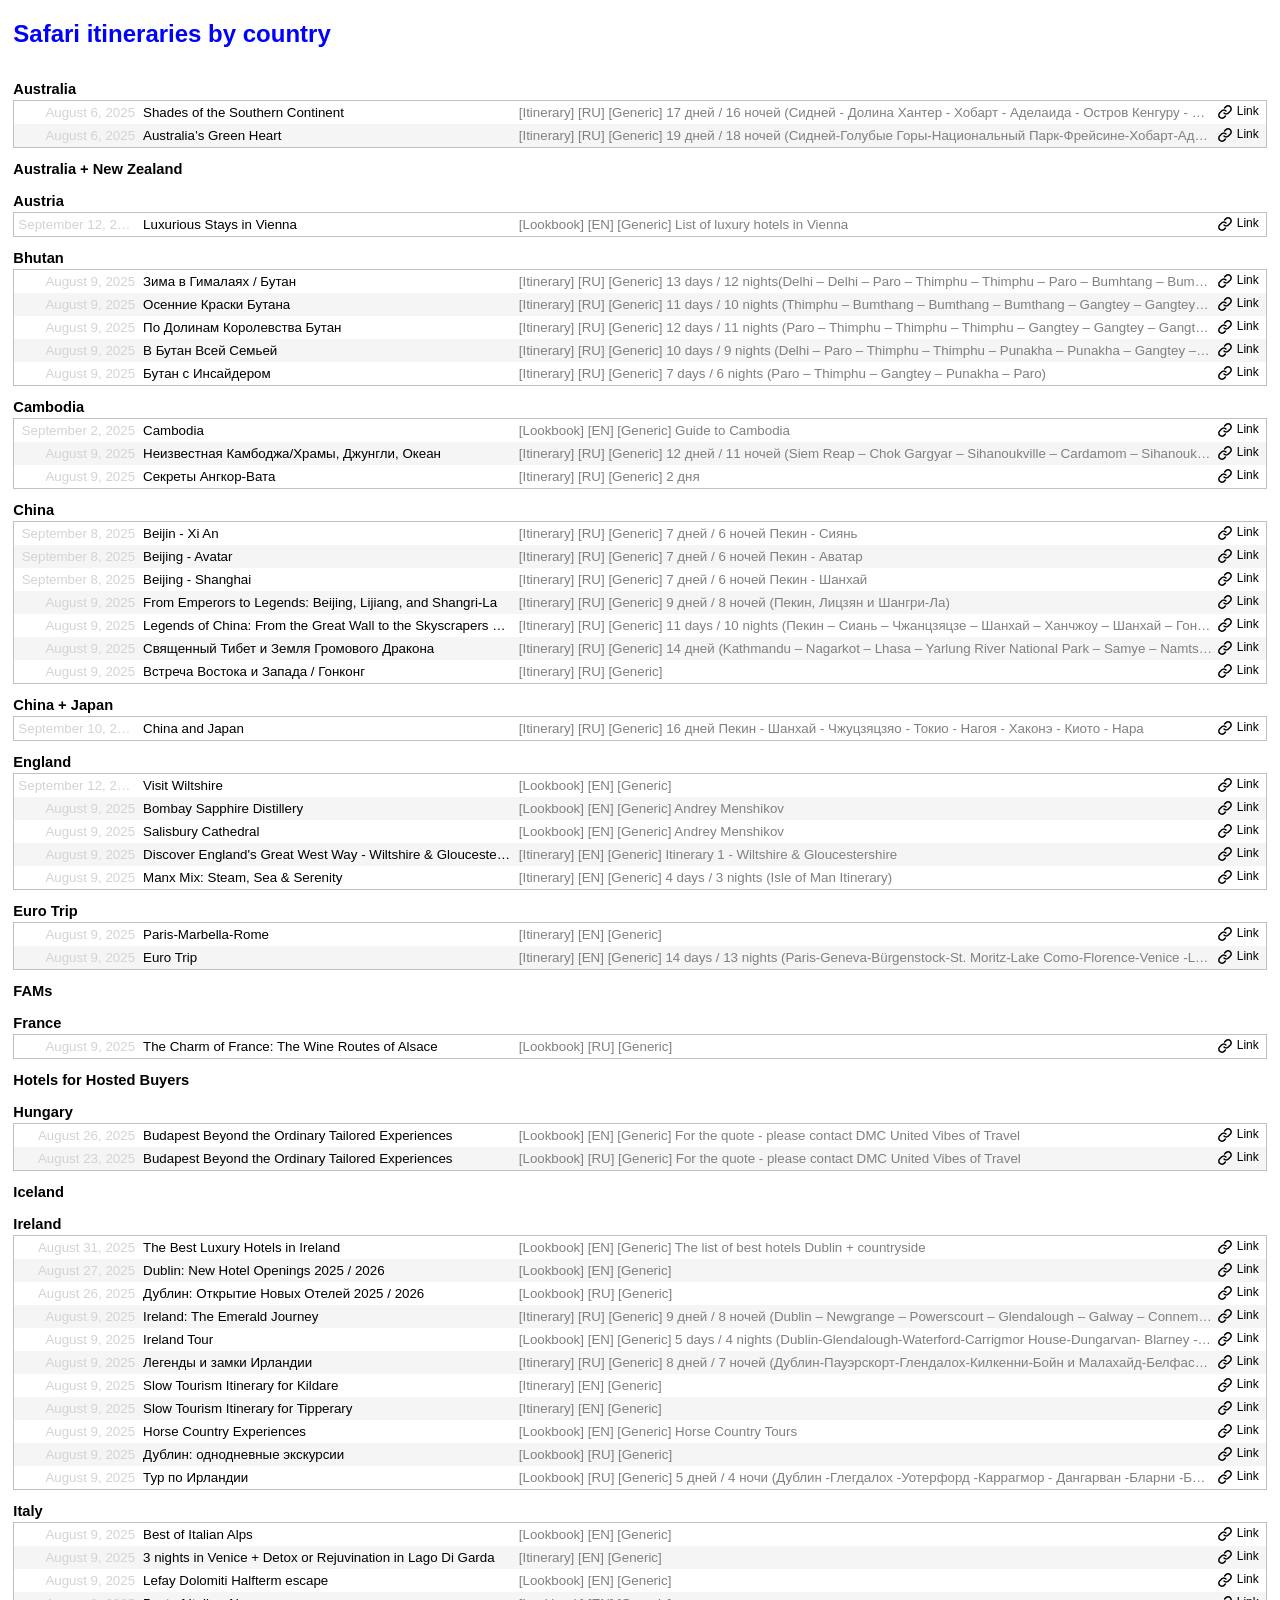
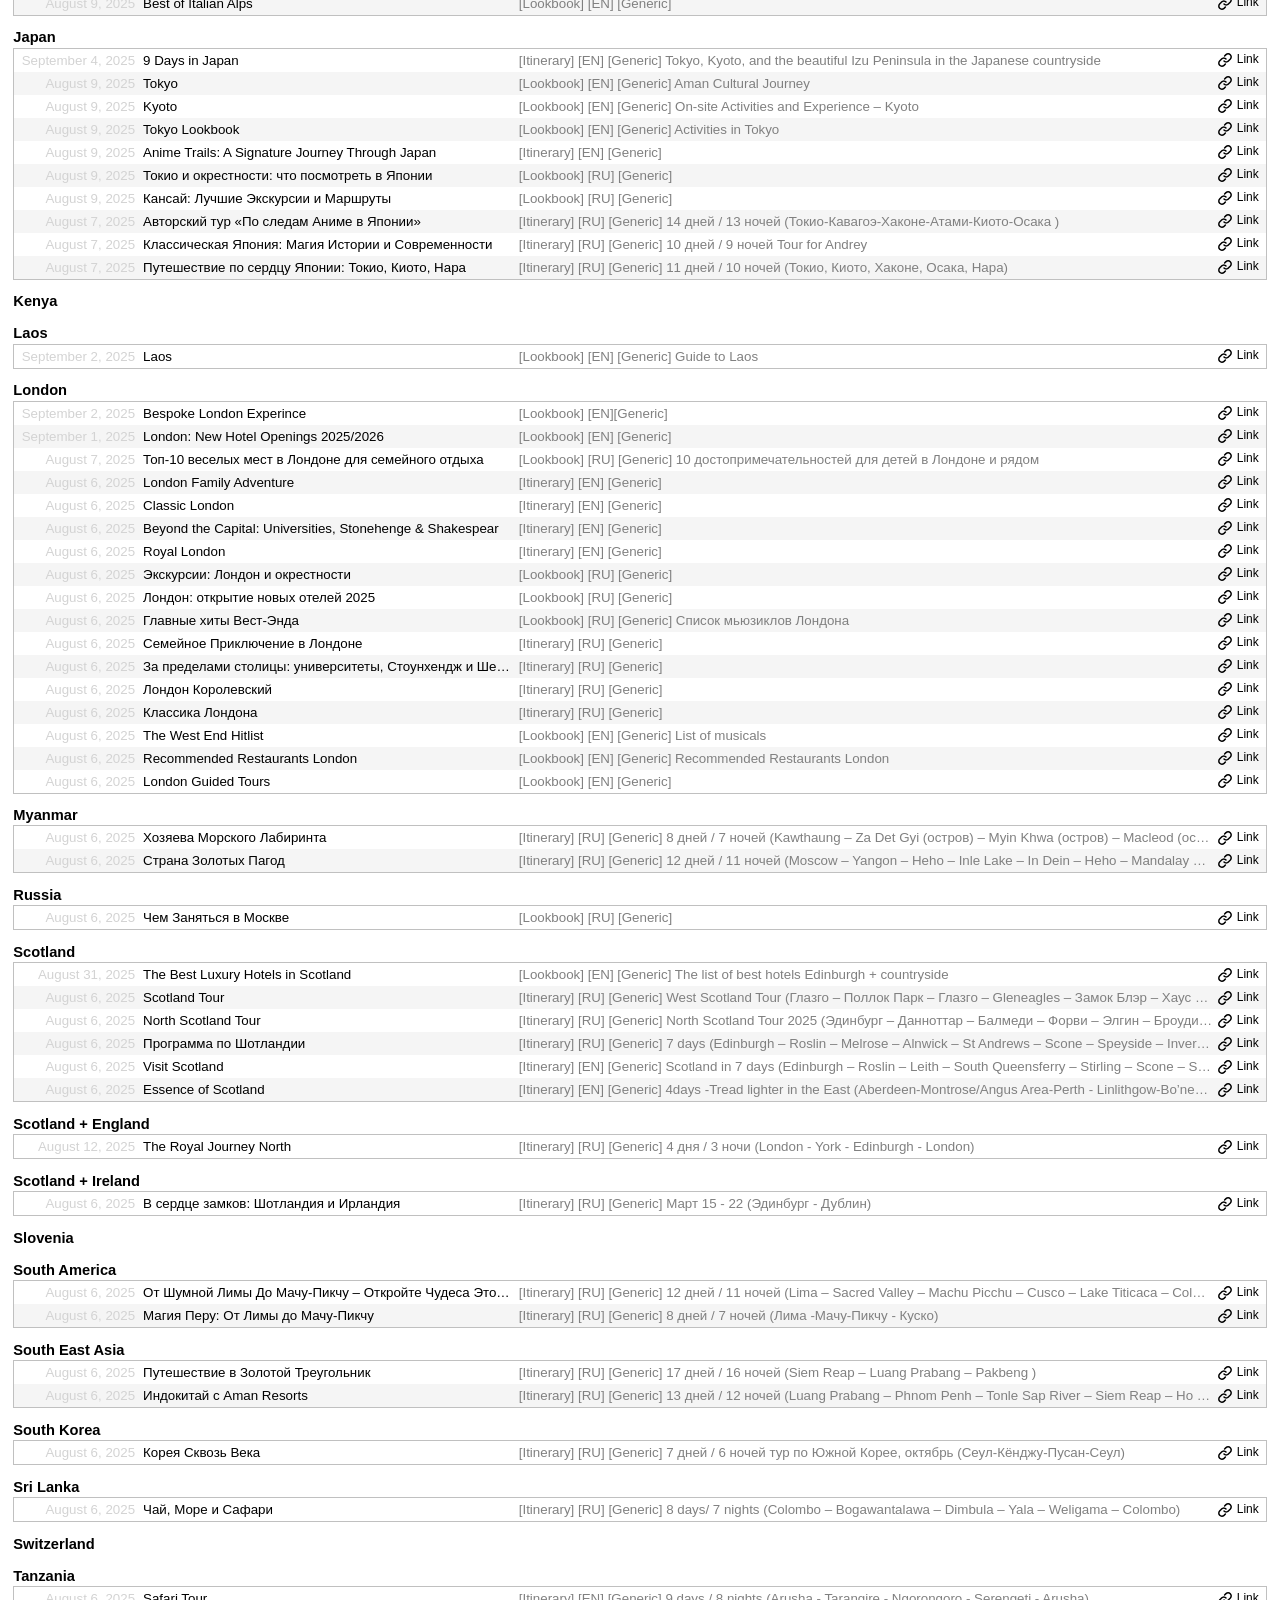
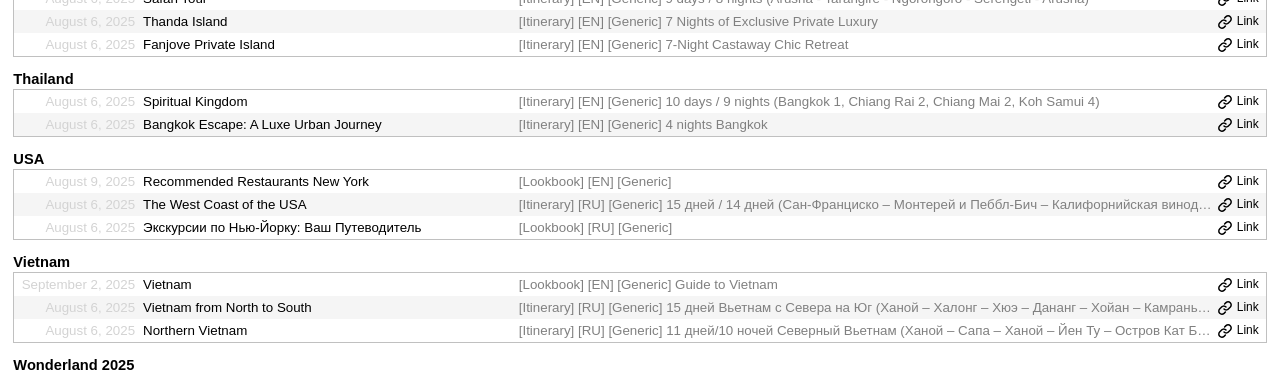
==== docs/index.html @ e6c5c699 "Update page" ====
<!DOCTYPE html>
<html>
<head>
<meta http-equiv="Content-Type" content="text/html; charset=utf-8">
<link rel="stylesheet" href="./styles.css">
<title>Safari Itineraries by Country</title>
</head>
<body>
<h2>Safari itineraries by country</h2>
<table class="itineraries">
<caption>Australia</caption>
<tbody>
<tr>
<td class="modify-date"><span title="August 6, 2025">August 6, 2025</span></td>
<td class="name"><span title="Shades of the Southern Continent">Shades of the Southern Continent</span></td>
<td class="notes"><span title="[Itinerary] [RU] [Generic] 17 дней / 16 ночей (Сидней - Долина Хантер - Хобарт - Аделаида - Остров Кенгуру - Порт-Кемпбелл - Мельбурн)">[Itinerary] [RU] [Generic] 17 дней / 16 ночей (Сидней - Долина Хантер - Хобарт - Аделаида - Остров Кенгуру - Порт-Кемпбелл - Мельбурн)</span></td>
<td class="link"><a alt="Link icon" href="https://itineraries.htconcierge.co.uk/Shades-of-the-Southern-Continent/1473059652412376324" target="_blank"><img src="./images/icon-link.svg"><span>Link</span></a></td>
</tr>
<tr>
<td class="modify-date"><span title="August 6, 2025">August 6, 2025</span></td>
<td class="name"><span title="Australia’s Green Heart">Australia’s Green Heart</span></td>
<td class="notes"><span title="[Itinerary] [RU] [Generic] 19 дней / 18 ночей (Сидней-Голубые Горы-Национальный Парк-Фрейсине-Хобарт-Аделаида-Баросса Вали-Мельбурн)">[Itinerary] [RU] [Generic] 19 дней / 18 ночей (Сидней-Голубые Горы-Национальный Парк-Фрейсине-Хобарт-Аделаида-Баросса Вали-Мельбурн)</span></td>
<td class="link"><a alt="Link icon" href="https://itineraries.htconcierge.co.uk/Australia-s-Green-Heart/1473067564891374875" target="_blank"><img src="./images/icon-link.svg"><span>Link</span></a></td>
</tr>
</tbody>
</table>
<table class="itineraries">
<caption>Australia + New Zealand</caption>
<tbody></tbody>
</table>
<table class="itineraries">
<caption>Austria</caption>
<tbody><tr>
<td class="modify-date"><span title="September 12, 2025">September 12, 2025</span></td>
<td class="name"><span title="Luxurious Stays in Vienna">Luxurious Stays in Vienna</span></td>
<td class="notes"><span title="[Lookbook] [EN] [Generic] List of luxury hotels in Vienna">[Lookbook] [EN] [Generic] List of luxury hotels in Vienna</span></td>
<td class="link"><a alt="Link icon" href="https://itineraries.htconcierge.co.uk/Luxurious-Stays-in-Vienna/1507929643934549936" target="_blank"><img src="./images/icon-link.svg"><span>Link</span></a></td>
</tr></tbody>
</table>
<table class="itineraries">
<caption>Bhutan</caption>
<tbody>
<tr>
<td class="modify-date"><span title="August 9, 2025">August 9, 2025</span></td>
<td class="name"><span title="Зима в Гималаях / Бутан">Зима в Гималаях / Бутан</span></td>
<td class="notes"><span title="[Itinerary] [RU] [Generic] 13 days / 12 nights(Delhi – Delhi – Paro – Thimphu – Thimphu – Paro – Bumhtang – Bumhtang – Tang Valley – Bumhtang – Phobjikha – Phobjikha – Punakha – Punakha – Paro – Paro – Delhi – Delhi )">[Itinerary] [RU] [Generic] 13 days / 12 nights(Delhi – Delhi – Paro – Thimphu – Thimphu – Paro – Bumhtang – Bumhtang – Tang Valley – Bumhtang – Phobjikha – Phobjikha – Punakha – Punakha – Paro – Paro – Delhi – Delhi )</span></td>
<td class="link"><a alt="Link icon" href="https://itineraries.htconcierge.co.uk/%D0%97%D0%B8%D0%BC%D0%B0-%D0%B2-%D0%93%D0%B8%D0%BC%D0%B0%D0%BB%D0%B0%D1%8F%D1%85-%D0%91%D1%83%D1%82%D0%B0%D0%BD/1437523179684759389" target="_blank"><img src="./images/icon-link.svg"><span>Link</span></a></td>
</tr>
<tr>
<td class="modify-date"><span title="August 9, 2025">August 9, 2025</span></td>
<td class="name"><span title="Осенние Краски Бутана">Осенние Краски Бутана</span></td>
<td class="notes"><span title="[Itinerary] [RU] [Generic] 11 days / 10 nights (Thimphu – Bumthang – Bumthang – Bumthang – Gangtey – Gangtey – Punakha – Punakha – Paro – Paro)">[Itinerary] [RU] [Generic] 11 days / 10 nights (Thimphu – Bumthang – Bumthang – Bumthang – Gangtey – Gangtey – Punakha – Punakha – Paro – Paro)</span></td>
<td class="link"><a alt="Link icon" href="https://itineraries.htconcierge.co.uk/%D0%9E%D1%81%D0%B5%D0%BD%D0%BD%D0%B8%D0%B5-%D0%9A%D1%80%D0%B0%D1%81%D0%BA%D0%B8-%D0%91%D1%83%D1%82%D0%B0%D0%BD%D0%B0/1437485438464952037" target="_blank"><img src="./images/icon-link.svg"><span>Link</span></a></td>
</tr>
<tr>
<td class="modify-date"><span title="August 9, 2025">August 9, 2025</span></td>
<td class="name"><span title="По Долинам Королевства Бутан">По Долинам Королевства Бутан</span></td>
<td class="notes"><span title="[Itinerary] [RU] [Generic] 12 days / 11 nights (Paro – Thimphu – Thimphu – Thimphu – Gangtey – Gangtey – Gangtey – Bumthang – Bumthang – Bumthang – Bumthang – Punakha – Punakha – Paro)">[Itinerary] [RU] [Generic] 12 days / 11 nights (Paro – Thimphu – Thimphu – Thimphu – Gangtey – Gangtey – Gangtey – Bumthang – Bumthang – Bumthang – Bumthang – Punakha – Punakha – Paro)</span></td>
<td class="link"><a alt="Link icon" href="https://itineraries.htconcierge.co.uk/%D0%9F%D0%BE-%D0%94%D0%BE%D0%BB%D0%B8%D0%BD%D0%B0%D0%BC-%D0%9A%D0%BE%D1%80%D0%BE%D0%BB%D0%B5%D0%B2%D1%81%D1%82%D0%B2%D0%B0-%D0%91%D1%83%D1%82%D0%B0%D0%BD/1436657911597106236" target="_blank"><img src="./images/icon-link.svg"><span>Link</span></a></td>
</tr>
<tr>
<td class="modify-date"><span title="August 9, 2025">August 9, 2025</span></td>
<td class="name"><span title="В Бутан Всей Семьей">В Бутан Всей Семьей</span></td>
<td class="notes"><span title="[Itinerary] [RU] [Generic] 10 days / 9 nights (Delhi – Paro – Thimphu – Thimphu – Punakha – Punakha – Gangtey – Gangtey – Gangtey – Bumthang – Bumthang – Bumthang – Bumthang – Paro – Paro – Paro – Delhi)">[Itinerary] [RU] [Generic] 10 days / 9 nights (Delhi – Paro – Thimphu – Thimphu – Punakha – Punakha – Gangtey – Gangtey – Gangtey – Bumthang – Bumthang – Bumthang – Bumthang – Paro – Paro – Paro – Delhi)</span></td>
<td class="link"><a alt="Link icon" href="https://itineraries.htconcierge.co.uk/%D0%92-%D0%91%D1%83%D1%82%D0%B0%D0%BD-%D0%92%D1%81%D0%B5%D0%B9-%D0%A1%D0%B5%D0%BC%D1%8C%D0%B5%D0%B9/1436649747770246199" target="_blank"><img src="./images/icon-link.svg"><span>Link</span></a></td>
</tr>
<tr>
<td class="modify-date"><span title="August 9, 2025">August 9, 2025</span></td>
<td class="name"><span title="Бутан с Инсайдером">Бутан с Инсайдером</span></td>
<td class="notes"><span title="[Itinerary] [RU] [Generic] 7 days / 6 nights (Paro – Thimphu – Gangtey – Punakha – Paro)">[Itinerary] [RU] [Generic] 7 days / 6 nights (Paro – Thimphu – Gangtey – Punakha – Paro)</span></td>
<td class="link"><a alt="Link icon" href="https://itineraries.htconcierge.co.uk/%D0%91%D1%83%D1%82%D0%B0%D0%BD-%D1%81-%D0%98%D0%BD%D1%81%D0%B0%D0%B9%D0%B4%D0%B5%D1%80%D0%BE%D0%BC/1436178861992707219" target="_blank"><img src="./images/icon-link.svg"><span>Link</span></a></td>
</tr>
</tbody>
</table>
<table class="itineraries">
<caption>Cambodia</caption>
<tbody>
<tr>
<td class="modify-date"><span title="September 2, 2025">September 2, 2025</span></td>
<td class="name"><span title="Cambodia">Cambodia</span></td>
<td class="notes"><span title="[Lookbook] [EN] [Generic] Guide to Cambodia">[Lookbook] [EN] [Generic] Guide to Cambodia</span></td>
<td class="link"><a alt="Link icon" href="https://itineraries.htconcierge.co.uk/Cambodia/1501616234033054901" target="_blank"><img src="./images/icon-link.svg"><span>Link</span></a></td>
</tr>
<tr>
<td class="modify-date"><span title="August 9, 2025">August 9, 2025</span></td>
<td class="name"><span title="Неизвестная Камбоджа/Храмы, Джунгли, Океан">Неизвестная Камбоджа/Храмы, Джунгли, Океан</span></td>
<td class="notes"><span title="[Itinerary] [RU] [Generic] 12 дней / 11 ночей (Siem Reap – Chok Gargyar – Sihanoukville – Cardamom – Sihanoukville – Koh Krabey – Sihanoukville)">[Itinerary] [RU] [Generic] 12 дней / 11 ночей (Siem Reap – Chok Gargyar – Sihanoukville – Cardamom – Sihanoukville – Koh Krabey – Sihanoukville)</span></td>
<td class="link"><a alt="Link icon" href="https://itineraries.htconcierge.co.uk/%D0%9D%D0%B5%D0%B8%D0%B7%D0%B2%D0%B5%D1%81%D1%82%D0%BD%D0%B0%D1%8F-%D0%9A%D0%B0%D0%BC%D0%B1%D0%BE%D0%B4%D0%B6%D0%B0-%D0%A5%D1%80%D0%B0%D0%BC%D1%8B-%D0%94%D0%B6%D1%83%D0%BD%D0%B3%D0%BB%D0%B8-%D0%9E%D0%BA%D0%B5%D0%B0%D0%BD/1432480563985385041" target="_blank"><img src="./images/icon-link.svg"><span>Link</span></a></td>
</tr>
<tr>
<td class="modify-date"><span title="August 9, 2025">August 9, 2025</span></td>
<td class="name"><span title="Секреты Ангкор-Вата">Секреты Ангкор-Вата</span></td>
<td class="notes"><span title="[Itinerary] [RU] [Generic] 2 дня">[Itinerary] [RU] [Generic] 2 дня</span></td>
<td class="link"><a alt="Link icon" href="https://itineraries.htconcierge.co.uk/%D0%A1%D0%B5%D0%BA%D1%80%D0%B5%D1%82%D1%8B-%D0%90%D0%BD%D0%B3%D0%BA%D0%BE%D1%80-%D0%92%D0%B0%D1%82%D0%B0/1434801010127144512" target="_blank"><img src="./images/icon-link.svg"><span>Link</span></a></td>
</tr>
</tbody>
</table>
<table class="itineraries">
<caption>China</caption>
<tbody>
<tr>
<td class="modify-date"><span title="September 8, 2025">September 8, 2025</span></td>
<td class="name"><span title="Beijin - Xi An">Beijin - Xi An</span></td>
<td class="notes"><span title="[Itinerary] [RU] [Generic] 7 дней / 6 ночей Пекин - Сиянь">[Itinerary] [RU] [Generic] 7 дней / 6 ночей Пекин - Сиянь</span></td>
<td class="link"><a alt="Link icon" href="https://itineraries.htconcierge.co.uk/Beijin-Xi-An/1505784119160735067" target="_blank"><img src="./images/icon-link.svg"><span>Link</span></a></td>
</tr>
<tr>
<td class="modify-date"><span title="September 8, 2025">September 8, 2025</span></td>
<td class="name"><span title="Beijing - Avatar">Beijing - Avatar</span></td>
<td class="notes"><span title="[Itinerary] [RU] [Generic] 7 дней / 6 ночей Пекин - Аватар">[Itinerary] [RU] [Generic] 7 дней / 6 ночей Пекин - Аватар</span></td>
<td class="link"><a alt="Link icon" href="https://itineraries.htconcierge.co.uk/Beijing-Avatar/1505795621771019660" target="_blank"><img src="./images/icon-link.svg"><span>Link</span></a></td>
</tr>
<tr>
<td class="modify-date"><span title="September 8, 2025">September 8, 2025</span></td>
<td class="name"><span title="Beijing - Shanghai">Beijing - Shanghai</span></td>
<td class="notes"><span title="[Itinerary] [RU] [Generic] 7 дней / 6 ночей Пекин - Шанхай">[Itinerary] [RU] [Generic] 7 дней / 6 ночей Пекин - Шанхай</span></td>
<td class="link"><a alt="Link icon" href="https://itineraries.htconcierge.co.uk/Beijing-Shanghai/1505593962360997577" target="_blank"><img src="./images/icon-link.svg"><span>Link</span></a></td>
</tr>
<tr>
<td class="modify-date"><span title="August 9, 2025">August 9, 2025</span></td>
<td class="name"><span title="From Emperors to Legends: Beijing, Lijiang, and Shangri-La">From Emperors to Legends: Beijing, Lijiang, and Shangri-La</span></td>
<td class="notes"><span title="[Itinerary] [RU] [Generic] 9 дней / 8 ночей (Пекин, Лицзян и Шангри-Ла)">[Itinerary] [RU] [Generic] 9 дней / 8 ночей (Пекин, Лицзян и Шангри-Ла)</span></td>
<td class="link"><a alt="Link icon" href="https://itineraries.htconcierge.co.uk/From-Emperors-to-Legends-Beijing-Lijiang-and-Shangri-La/1343610733396493656" target="_blank"><img src="./images/icon-link.svg"><span>Link</span></a></td>
</tr>
<tr>
<td class="modify-date"><span title="August 9, 2025">August 9, 2025</span></td>
<td class="name"><span title="Legends of China: From the Great Wall to the Skyscrapers of Hong Kong">Legends of China: From the Great Wall to the Skyscrapers of Hong Kong</span></td>
<td class="notes"><span title="[Itinerary] [RU] [Generic] 11 days / 10 nights (Пекин – Сиань – Чжанцзяцзе – Шанхай – Ханчжоу – Шанхай – Гонконг)">[Itinerary] [RU] [Generic] 11 days / 10 nights (Пекин – Сиань – Чжанцзяцзе – Шанхай – Ханчжоу – Шанхай – Гонконг)</span></td>
<td class="link"><a alt="Link icon" href="https://itineraries.htconcierge.co.uk/Legends-of-China-From-the-Great-Wall-to-the-Skyscrapers-of-Hong-Kong/1474438794680730996" target="_blank"><img src="./images/icon-link.svg"><span>Link</span></a></td>
</tr>
<tr>
<td class="modify-date"><span title="August 9, 2025">August 9, 2025</span></td>
<td class="name"><span title="Священный Тибет и Земля Громового Дракона">Священный Тибет и Земля Громового Дракона</span></td>
<td class="notes"><span title="[Itinerary] [RU] [Generic] 14 дней (Kathmandu – Nagarkot – Lhasa – Yarlung River National Park – Samye – Namtso Lake – Paro – Thimphu – Punakha)">[Itinerary] [RU] [Generic] 14 дней (Kathmandu – Nagarkot – Lhasa – Yarlung River National Park – Samye – Namtso Lake – Paro – Thimphu – Punakha)</span></td>
<td class="link"><a alt="Link icon" href="https://itineraries.htconcierge.co.uk/%D0%A1%D0%B2%D1%8F%D1%89%D0%B5%D0%BD%D0%BD%D1%8B%D0%B9-%D0%A2%D0%B8%D0%B1%D0%B5%D1%82-%D0%B8-%D0%97%D0%B5%D0%BC%D0%BB%D1%8F-%D0%93%D1%80%D0%BE%D0%BC%D0%BE%D0%B2%D0%BE%D0%B3%D0%BE-%D0%94%D1%80%D0%B0%D0%BA%D0%BE%D0%BD%D0%B0/1442584333134071035" target="_blank"><img src="./images/icon-link.svg"><span>Link</span></a></td>
</tr>
<tr>
<td class="modify-date"><span title="August 9, 2025">August 9, 2025</span></td>
<td class="name"><span title="Встреча Востока и Запада / Гонконг">Встреча Востока и Запада / Гонконг</span></td>
<td class="notes"><span title="[Itinerary] [RU] [Generic]">[Itinerary] [RU] [Generic]</span></td>
<td class="link"><a alt="Link icon" href="https://itineraries.htconcierge.co.uk/%D0%92%D1%81%D1%82%D1%80%D0%B5%D1%87%D0%B0-%D0%92%D0%BE%D1%81%D1%82%D0%BE%D0%BA%D0%B0-%D0%B8-%D0%97%D0%B0%D0%BF%D0%B0%D0%B4%D0%B0-%D0%93%D0%BE%D0%BD%D0%BA%D0%BE%D0%BD%D0%B3/1441245282321827692" target="_blank"><img src="./images/icon-link.svg"><span>Link</span></a></td>
</tr>
</tbody>
</table>
<table class="itineraries">
<caption>China + Japan</caption>
<tbody><tr>
<td class="modify-date"><span title="September 10, 2025">September 10, 2025</span></td>
<td class="name"><span title="China and Japan">China and Japan</span></td>
<td class="notes"><span title="[Itinerary] [RU] [Generic] 16 дней Пекин - Шанхай - Чжуцзяцзяо - Токио - Нагоя - Хаконэ - Киото - Нара">[Itinerary] [RU] [Generic] 16 дней Пекин - Шанхай - Чжуцзяцзяо - Токио - Нагоя - Хаконэ - Киото - Нара</span></td>
<td class="link"><a alt="Link icon" href="https://itineraries.htconcierge.co.uk/China-and-Japan/1506324115785516299" target="_blank"><img src="./images/icon-link.svg"><span>Link</span></a></td>
</tr></tbody>
</table>
<table class="itineraries">
<caption>England</caption>
<tbody>
<tr>
<td class="modify-date"><span title="September 12, 2025">September 12, 2025</span></td>
<td class="name"><span title="Visit Wiltshire">Visit Wiltshire</span></td>
<td class="notes"><span title="[Lookbook] [EN] [Generic]">[Lookbook] [EN] [Generic]</span></td>
<td class="link"><a alt="Link icon" href="https://itineraries.htconcierge.co.uk/Visit-Wiltshire/1508460496087418680" target="_blank"><img src="./images/icon-link.svg"><span>Link</span></a></td>
</tr>
<tr>
<td class="modify-date"><span title="August 9, 2025">August 9, 2025</span></td>
<td class="name"><span title="Bombay Sapphire Distillery">Bombay Sapphire Distillery</span></td>
<td class="notes"><span title="[Lookbook] [EN] [Generic] Andrey Menshikov">[Lookbook] [EN] [Generic] Andrey Menshikov</span></td>
<td class="link"><a alt="Link icon" href="https://itineraries.htconcierge.co.uk/Bombay-Sapphire-Distillery/1016685522325603409" target="_blank"><img src="./images/icon-link.svg"><span>Link</span></a></td>
</tr>
<tr>
<td class="modify-date"><span title="August 9, 2025">August 9, 2025</span></td>
<td class="name"><span title="Salisbury Cathedral">Salisbury Cathedral</span></td>
<td class="notes"><span title="[Lookbook] [EN] [Generic] Andrey Menshikov">[Lookbook] [EN] [Generic] Andrey Menshikov</span></td>
<td class="link"><a alt="Link icon" href="https://itineraries.htconcierge.co.uk/Salisbury-Cathedral/1028330624106104328" target="_blank"><img src="./images/icon-link.svg"><span>Link</span></a></td>
</tr>
<tr>
<td class="modify-date"><span title="August 9, 2025">August 9, 2025</span></td>
<td class="name"><span title="Discover England's Great West Way - Wiltshire &amp; Gloucestershire">Discover England's Great West Way - Wiltshire &amp; Gloucestershire</span></td>
<td class="notes"><span title="[Itinerary] [EN] [Generic] Itinerary 1 - Wiltshire &amp; Gloucestershire">[Itinerary] [EN] [Generic] Itinerary 1 - Wiltshire &amp; Gloucestershire</span></td>
<td class="link"><a alt="Link icon" href="https://itineraries.htconcierge.co.uk/Discover-Englands-Great-West-Way-Wiltshire-&amp;-Gloucestershire/963658469511005881" target="_blank"><img src="./images/icon-link.svg"><span>Link</span></a></td>
</tr>
<tr>
<td class="modify-date"><span title="August 9, 2025">August 9, 2025</span></td>
<td class="name"><span title="Manx Mix: Steam, Sea &amp; Serenity">Manx Mix: Steam, Sea &amp; Serenity</span></td>
<td class="notes"><span title="[Itinerary] [EN] [Generic] 4 days / 3 nights (Isle of Man Itinerary)">[Itinerary] [EN] [Generic] 4 days / 3 nights (Isle of Man Itinerary)</span></td>
<td class="link"><a alt="Link icon" href="https://itineraries.htconcierge.co.uk/Manx-Mix-Steam-Sea-&amp;-Serenity/1481070316250728354" target="_blank"><img src="./images/icon-link.svg"><span>Link</span></a></td>
</tr>
</tbody>
</table>
<table class="itineraries">
<caption>Euro Trip</caption>
<tbody>
<tr>
<td class="modify-date"><span title="August 9, 2025">August 9, 2025</span></td>
<td class="name"><span title="Paris-Marbella-Rome">Paris-Marbella-Rome</span></td>
<td class="notes"><span title="[Itinerary] [EN] [Generic]">[Itinerary] [EN] [Generic]</span></td>
<td class="link"><a alt="Link icon" href="https://itineraries.htconcierge.co.uk/Paris-Marbella-Rome/1474456382370481526" target="_blank"><img src="./images/icon-link.svg"><span>Link</span></a></td>
</tr>
<tr>
<td class="modify-date"><span title="August 9, 2025">August 9, 2025</span></td>
<td class="name"><span title="Euro Trip">Euro Trip</span></td>
<td class="notes"><span title="[Itinerary] [EN] [Generic] 14 days / 13 nights (Paris-Geneva-Bürgenstock-St. Moritz-Lake Como-Florence-Venice -London)">[Itinerary] [EN] [Generic] 14 days / 13 nights (Paris-Geneva-Bürgenstock-St. Moritz-Lake Como-Florence-Venice -London)</span></td>
<td class="link"><a alt="Link icon" href="https://itineraries.htconcierge.co.uk/Euro-Trip/1474461344005621112" target="_blank"><img src="./images/icon-link.svg"><span>Link</span></a></td>
</tr>
</tbody>
</table>
<table class="itineraries">
<caption>FAMs</caption>
<tbody></tbody>
</table>
<table class="itineraries">
<caption>France</caption>
<tbody><tr>
<td class="modify-date"><span title="August 9, 2025">August 9, 2025</span></td>
<td class="name"><span title="The Charm of France: The Wine Routes of Alsace">The Charm of France: The Wine Routes of Alsace</span></td>
<td class="notes"><span title="[Lookbook] [RU] [Generic]">[Lookbook] [RU] [Generic]</span></td>
<td class="link"><a alt="Link icon" href="https://itineraries.htconcierge.co.uk/The-Charm-of-France-The-Wine-Routes-of-Alsace/1338516755433129325" target="_blank"><img src="./images/icon-link.svg"><span>Link</span></a></td>
</tr></tbody>
</table>
<table class="itineraries">
<caption>Hotels for Hosted Buyers</caption>
<tbody></tbody>
</table>
<table class="itineraries">
<caption>Hungary</caption>
<tbody>
<tr>
<td class="modify-date"><span title="August 26, 2025">August 26, 2025</span></td>
<td class="name"><span title="Budapest Beyond the Ordinary Tailored Experiences">Budapest Beyond the Ordinary Tailored Experiences</span></td>
<td class="notes"><span title="[Lookbook] [EN] [Generic] For the quote - please contact DMC United Vibes of Travel">[Lookbook] [EN] [Generic] For the quote - please contact DMC United Vibes of Travel</span></td>
<td class="link"><a alt="Link icon" href="https://itineraries.htconcierge.co.uk/Budapest-Beyond-the-Ordinary-Tailored-Experiences/1358096304592389622" target="_blank"><img src="./images/icon-link.svg"><span>Link</span></a></td>
</tr>
<tr>
<td class="modify-date"><span title="August 23, 2025">August 23, 2025</span></td>
<td class="name"><span title="Budapest Beyond the Ordinary Tailored Experiences">Budapest Beyond the Ordinary Tailored Experiences</span></td>
<td class="notes"><span title="[Lookbook] [RU] [Generic] For the quote - please contact DMC United Vibes of Travel">[Lookbook] [RU] [Generic] For the quote - please contact DMC United Vibes of Travel</span></td>
<td class="link"><a alt="Link icon" href="https://itineraries.htconcierge.co.uk/Budapest-Beyond-the-Ordinary-Tailored-Experiences/1358188202430563887" target="_blank"><img src="./images/icon-link.svg"><span>Link</span></a></td>
</tr>
</tbody>
</table>
<table class="itineraries">
<caption>Iceland</caption>
<tbody></tbody>
</table>
<table class="itineraries">
<caption>Ireland</caption>
<tbody>
<tr>
<td class="modify-date"><span title="August 31, 2025">August 31, 2025</span></td>
<td class="name"><span title="The Best Luxury Hotels in Ireland">The Best Luxury Hotels in Ireland</span></td>
<td class="notes"><span title="[Lookbook] [EN] [Generic] The list of best hotels Dublin + countryside">[Lookbook] [EN] [Generic] The list of best hotels Dublin + countryside</span></td>
<td class="link"><a alt="Link icon" href="https://itineraries.htconcierge.co.uk/The-Best-Luxury-Hotels-in-Ireland/1497542851095954637" target="_blank"><img src="./images/icon-link.svg"><span>Link</span></a></td>
</tr>
<tr>
<td class="modify-date"><span title="August 27, 2025">August 27, 2025</span></td>
<td class="name"><span title="Dublin: New Hotel Openings 2025 / 2026">Dublin: New Hotel Openings 2025 / 2026</span></td>
<td class="notes"><span title="[Lookbook] [EN] [Generic]">[Lookbook] [EN] [Generic]</span></td>
<td class="link"><a alt="Link icon" href="https://itineraries.htconcierge.co.uk/Dublin-New-Hotel-Openings-2025-2026/1496903775783225040" target="_blank"><img src="./images/icon-link.svg"><span>Link</span></a></td>
</tr>
<tr>
<td class="modify-date"><span title="August 26, 2025">August 26, 2025</span></td>
<td class="name"><span title="Дублин: Открытие Новых Отелей 2025 / 2026">Дублин: Открытие Новых Отелей 2025 / 2026</span></td>
<td class="notes"><span title="[Lookbook] [RU] [Generic]">[Lookbook] [RU] [Generic]</span></td>
<td class="link"><a alt="Link icon" href="https://itineraries.htconcierge.co.uk/%D0%94%D1%83%D0%B1%D0%BB%D0%B8%D0%BD-%D0%9E%D1%82%D0%BA%D1%80%D1%8B%D1%82%D0%B8%D0%B5-%D0%9D%D0%BE%D0%B2%D1%8B%D1%85-%D0%9E%D1%82%D0%B5%D0%BB%D0%B5%D0%B9-2025-2026/1496359764303546025" target="_blank"><img src="./images/icon-link.svg"><span>Link</span></a></td>
</tr>
<tr>
<td class="modify-date"><span title="August 9, 2025">August 9, 2025</span></td>
<td class="name"><span title="Ireland: The Emerald Journey">Ireland: The Emerald Journey</span></td>
<td class="notes"><span title="[Itinerary] [RU] [Generic] 9 дней / 8 ночей (Dublin – Newgrange – Powerscourt – Glendalough – Galway – Connemara – Kylemore – Ashford – Cliffs of Moher – Bunratty – Killarney – Muckross – Torc – Ross – Ballymalis – Ring of Kerry – Kilkenny – Dublin)">[Itinerary] [RU] [Generic] 9 дней / 8 ночей (Dublin – Newgrange – Powerscourt – Glendalough – Galway – Connemara – Kylemore – Ashford – Cliffs of Moher – Bunratty – Killarney – Muckross – Torc – Ross – Ballymalis – Ring of Kerry – Kilkenny – Dublin)</span></td>
<td class="link"><a alt="Link icon" href="https://itineraries.htconcierge.co.uk/Ireland-The-Emerald-Journey/1481081473023870942" target="_blank"><img src="./images/icon-link.svg"><span>Link</span></a></td>
</tr>
<tr>
<td class="modify-date"><span title="August 9, 2025">August 9, 2025</span></td>
<td class="name"><span title="Ireland Tour">Ireland Tour</span></td>
<td class="notes"><span title="[Lookbook] [EN] [Generic] 5 days / 4 nights (Dublin-Glendalough-Waterford-Carrigmor House-Dungarvan- Blarney -Ballyhoura-Limerick- Adare-The Burren- Cliffs of Moher-Galway- Dublin)">[Lookbook] [EN] [Generic] 5 days / 4 nights (Dublin-Glendalough-Waterford-Carrigmor House-Dungarvan- Blarney -Ballyhoura-Limerick- Adare-The Burren- Cliffs of Moher-Galway- Dublin)</span></td>
<td class="link"><a alt="Link icon" href="https://itineraries.htconcierge.co.uk/Ireland-Tour/1470809209539921711" target="_blank"><img src="./images/icon-link.svg"><span>Link</span></a></td>
</tr>
<tr>
<td class="modify-date"><span title="August 9, 2025">August 9, 2025</span></td>
<td class="name"><span title="Легенды и замки Ирландии">Легенды и замки Ирландии</span></td>
<td class="notes"><span title="[Itinerary] [RU] [Generic] 8 дней / 7 ночей (Дублин-Пауэрскорт-Глендалох-Килкенни-Бойн и Малахайд-Белфаст-Дублин)">[Itinerary] [RU] [Generic] 8 дней / 7 ночей (Дублин-Пауэрскорт-Глендалох-Килкенни-Бойн и Малахайд-Белфаст-Дублин)</span></td>
<td class="link"><a alt="Link icon" href="https://itineraries.htconcierge.co.uk/%D0%9B%D0%B5%D0%B3%D0%B5%D0%BD%D0%B4%D1%8B-%D0%B8-%D0%B7%D0%B0%D0%BC%D0%BA%D0%B8-%D0%98%D1%80%D0%BB%D0%B0%D0%BD%D0%B4%D0%B8%D0%B8/1467888003455124800" target="_blank"><img src="./images/icon-link.svg"><span>Link</span></a></td>
</tr>
<tr>
<td class="modify-date"><span title="August 9, 2025">August 9, 2025</span></td>
<td class="name"><span title="Slow Tourism Itinerary for Kildare">Slow Tourism Itinerary for Kildare</span></td>
<td class="notes"><span title="[Itinerary] [EN] [Generic]">[Itinerary] [EN] [Generic]</span></td>
<td class="link"><a alt="Link icon" href="https://itineraries.htconcierge.co.uk/Slow-Tourism-Itinerary-for-Kildare/1451463523539354677" target="_blank"><img src="./images/icon-link.svg"><span>Link</span></a></td>
</tr>
<tr>
<td class="modify-date"><span title="August 9, 2025">August 9, 2025</span></td>
<td class="name"><span title="Slow Tourism Itinerary for Tipperary">Slow Tourism Itinerary for Tipperary</span></td>
<td class="notes"><span title="[Itinerary] [EN] [Generic]">[Itinerary] [EN] [Generic]</span></td>
<td class="link"><a alt="Link icon" href="https://itineraries.htconcierge.co.uk/Slow-Tourism-Itinerary-for-Tipperary/1451473128822670412" target="_blank"><img src="./images/icon-link.svg"><span>Link</span></a></td>
</tr>
<tr>
<td class="modify-date"><span title="August 9, 2025">August 9, 2025</span></td>
<td class="name"><span title="Horse Country Experiences">Horse Country Experiences</span></td>
<td class="notes"><span title="[Lookbook] [EN] [Generic] Horse Country Tours">[Lookbook] [EN] [Generic] Horse Country Tours</span></td>
<td class="link"><a alt="Link icon" href="https://itineraries.htconcierge.co.uk/Horse-Country-Experiences/1450880185233573787" target="_blank"><img src="./images/icon-link.svg"><span>Link</span></a></td>
</tr>
<tr>
<td class="modify-date"><span title="August 9, 2025">August 9, 2025</span></td>
<td class="name"><span title="Дублин: однодневные экскурсии">Дублин: однодневные экскурсии</span></td>
<td class="notes"><span title="[Lookbook] [RU] [Generic]">[Lookbook] [RU] [Generic]</span></td>
<td class="link"><a alt="Link icon" href="https://itineraries.htconcierge.co.uk/%D0%94%D1%83%D0%B1%D0%BB%D0%B8%D0%BD-%D0%BE%D0%B4%D0%BD%D0%BE%D0%B4%D0%BD%D0%B5%D0%B2%D0%BD%D1%8B%D0%B5-%D1%8D%D0%BA%D1%81%D0%BA%D1%83%D1%80%D1%81%D0%B8%D0%B8/1330343404994823448" target="_blank"><img src="./images/icon-link.svg"><span>Link</span></a></td>
</tr>
<tr>
<td class="modify-date"><span title="August 9, 2025">August 9, 2025</span></td>
<td class="name"><span title="Тур по Ирландии">Тур по Ирландии</span></td>
<td class="notes"><span title="[Lookbook] [RU] [Generic] 5 дней / 4 ночи (Дублин -Глегдалох -Уотерфорд -Каррагмор - Дангарван -Бларни -Баллихура -Лимерик -Адарэ -Буррэн - Скалы Мохер - Галуэй - Дублин)">[Lookbook] [RU] [Generic] 5 дней / 4 ночи (Дублин -Глегдалох -Уотерфорд -Каррагмор - Дангарван -Бларни -Баллихура -Лимерик -Адарэ -Буррэн - Скалы Мохер - Галуэй - Дублин)</span></td>
<td class="link"><a alt="Link icon" href="https://itineraries.htconcierge.co.uk/%D0%A2%D1%83%D1%80-%D0%BF%D0%BE-%D0%98%D1%80%D0%BB%D0%B0%D0%BD%D0%B4%D0%B8%D0%B8/1333426109131261716" target="_blank"><img src="./images/icon-link.svg"><span>Link</span></a></td>
</tr>
</tbody>
</table>
<table class="itineraries">
<caption>Italy</caption>
<tbody>
<tr>
<td class="modify-date"><span title="August 9, 2025">August 9, 2025</span></td>
<td class="name"><span title="Best of Italian Alps">Best of Italian Alps</span></td>
<td class="notes"><span title="[Lookbook] [EN] [Generic]">[Lookbook] [EN] [Generic]</span></td>
<td class="link"><a alt="Link icon" href="https://itineraries.htconcierge.co.uk/Best-of-Italian-Alps/924770956327519450" target="_blank"><img src="./images/icon-link.svg"><span>Link</span></a></td>
</tr>
<tr>
<td class="modify-date"><span title="August 9, 2025">August 9, 2025</span></td>
<td class="name"><span title="3 nights in Venice + Detox or Rejuvination in Lago Di Garda">3 nights in Venice + Detox or Rejuvination in Lago Di Garda</span></td>
<td class="notes"><span title="[Itinerary] [EN] [Generic]">[Itinerary] [EN] [Generic]</span></td>
<td class="link"><a alt="Link icon" href="https://itineraries.htconcierge.co.uk/3-nights-in-Venice-Detox-or-Rejuvination-in-Lago-Di-Garda/925223812360832475" target="_blank"><img src="./images/icon-link.svg"><span>Link</span></a></td>
</tr>
<tr>
<td class="modify-date"><span title="August 9, 2025">August 9, 2025</span></td>
<td class="name"><span title="Lefay Dolomiti Halfterm escape">Lefay Dolomiti Halfterm escape</span></td>
<td class="notes"><span title="[Lookbook] [EN] [Generic]">[Lookbook] [EN] [Generic]</span></td>
<td class="link"><a alt="Link icon" href="https://itineraries.htconcierge.co.uk/Lefay-Dolomiti-Halfterm-escape/925872137539946197" target="_blank"><img src="./images/icon-link.svg"><span>Link</span></a></td>
</tr>
<tr>
<td class="modify-date"><span title="August 9, 2025">August 9, 2025</span></td>
<td class="name"><span title="Best of Italian Alps">Best of Italian Alps</span></td>
<td class="notes"><span title="[Lookbook] [EN] [Generic]">[Lookbook] [EN] [Generic]</span></td>
<td class="link"><a alt="Link icon" href="https://itineraries.htconcierge.co.uk/Best-of-Italian-Alps/924769603437987033" target="_blank"><img src="./images/icon-link.svg"><span>Link</span></a></td>
</tr>
</tbody>
</table>
<table class="itineraries">
<caption>Japan</caption>
<tbody>
<tr>
<td class="modify-date"><span title="September 4, 2025">September 4, 2025</span></td>
<td class="name"><span title="9 Days in Japan">9 Days in Japan</span></td>
<td class="notes"><span title="[Itinerary] [EN] [Generic] Tokyo, Kyoto, and the beautiful Izu Peninsula in the Japanese countryside">[Itinerary] [EN] [Generic] Tokyo, Kyoto, and the beautiful Izu Peninsula in the Japanese countryside</span></td>
<td class="link"><a alt="Link icon" href="https://itineraries.htconcierge.co.uk/9-Days-in-Japan/1503019688819426679" target="_blank"><img src="./images/icon-link.svg"><span>Link</span></a></td>
</tr>
<tr>
<td class="modify-date"><span title="August 9, 2025">August 9, 2025</span></td>
<td class="name"><span title="Tokyo">Tokyo</span></td>
<td class="notes"><span title="[Lookbook] [EN] [Generic] Aman Cultural Journey">[Lookbook] [EN] [Generic] Aman Cultural Journey</span></td>
<td class="link"><a alt="Link icon" href="https://itineraries.htconcierge.co.uk/Tokyo/1126188995655501258" target="_blank"><img src="./images/icon-link.svg"><span>Link</span></a></td>
</tr>
<tr>
<td class="modify-date"><span title="August 9, 2025">August 9, 2025</span></td>
<td class="name"><span title="Kyoto">Kyoto</span></td>
<td class="notes"><span title="[Lookbook] [EN] [Generic] On-site Activities and Experience – Kyoto">[Lookbook] [EN] [Generic] On-site Activities and Experience – Kyoto</span></td>
<td class="link"><a alt="Link icon" href="https://itineraries.htconcierge.co.uk/Kyoto/1125830154577250042" target="_blank"><img src="./images/icon-link.svg"><span>Link</span></a></td>
</tr>
<tr>
<td class="modify-date"><span title="August 9, 2025">August 9, 2025</span></td>
<td class="name"><span title="Tokyo Lookbook">Tokyo Lookbook</span></td>
<td class="notes"><span title="[Lookbook] [EN] [Generic] Activities in Tokyo">[Lookbook] [EN] [Generic] Activities in Tokyo</span></td>
<td class="link"><a alt="Link icon" href="https://itineraries.htconcierge.co.uk/Tokyo-Lookbook/1000300011654743069" target="_blank"><img src="./images/icon-link.svg"><span>Link</span></a></td>
</tr>
<tr>
<td class="modify-date"><span title="August 9, 2025">August 9, 2025</span></td>
<td class="name"><span title="Anime Trails: A Signature Journey Through Japan">Anime Trails: A Signature Journey Through Japan</span></td>
<td class="notes"><span title="[Itinerary] [EN] [Generic]">[Itinerary] [EN] [Generic]</span></td>
<td class="link"><a alt="Link icon" href="https://itineraries.htconcierge.co.uk/Anime-Trails-A-Signature-Journey-Through-Japan/1406354495289427573" target="_blank"><img src="./images/icon-link.svg"><span>Link</span></a></td>
</tr>
<tr>
<td class="modify-date"><span title="August 9, 2025">August 9, 2025</span></td>
<td class="name"><span title="Токио и окрестности: что посмотреть в Японии">Токио и окрестности: что посмотреть в Японии</span></td>
<td class="notes"><span title="[Lookbook] [RU] [Generic]">[Lookbook] [RU] [Generic]</span></td>
<td class="link"><a alt="Link icon" href="https://itineraries.htconcierge.co.uk/%D0%A2%D0%BE%D0%BA%D0%B8%D0%BE-%D0%B8-%D0%BE%D0%BA%D1%80%D0%B5%D1%81%D1%82%D0%BD%D0%BE%D1%81%D1%82%D0%B8-%D1%87%D1%82%D0%BE-%D0%BF%D0%BE%D1%81%D0%BC%D0%BE%D1%82%D1%80%D0%B5%D1%82%D1%8C-%D0%B2-%D0%AF%D0%BF%D0%BE%D0%BD%D0%B8%D0%B8/1374693991622116894" target="_blank"><img src="./images/icon-link.svg"><span>Link</span></a></td>
</tr>
<tr>
<td class="modify-date"><span title="August 9, 2025">August 9, 2025</span></td>
<td class="name"><span title="Кансай: Лучшие Экскурсии и Маршруты">Кансай: Лучшие Экскурсии и Маршруты</span></td>
<td class="notes"><span title="[Lookbook] [RU] [Generic]">[Lookbook] [RU] [Generic]</span></td>
<td class="link"><a alt="Link icon" href="https://itineraries.htconcierge.co.uk/%D0%9A%D0%B0%D0%BD%D1%81%D0%B0%D0%B9-%D0%9B%D1%83%D1%87%D1%88%D0%B8%D0%B5-%D0%AD%D0%BA%D1%81%D0%BA%D1%83%D1%80%D1%81%D0%B8%D0%B8-%D0%B8-%D0%9C%D0%B0%D1%80%D1%88%D1%80%D1%83%D1%82%D1%8B/1374700988828485159" target="_blank"><img src="./images/icon-link.svg"><span>Link</span></a></td>
</tr>
<tr>
<td class="modify-date"><span title="August 7, 2025">August 7, 2025</span></td>
<td class="name"><span title="Авторский тур «По следам Аниме в Японии»">Авторский тур «По следам Аниме в Японии»</span></td>
<td class="notes"><span title="[Itinerary] [RU] [Generic] 14 дней / 13 ночей (Токио-Кавагоэ-Хаконе-Атами-Киото-Осака )">[Itinerary] [RU] [Generic] 14 дней / 13 ночей (Токио-Кавагоэ-Хаконе-Атами-Киото-Осака )</span></td>
<td class="link"><a alt="Link icon" href="https://itineraries.htconcierge.co.uk/%D0%90%D0%B2%D1%82%D0%BE%D1%80%D1%81%D0%BA%D0%B8%D0%B9-%D1%82%D1%83%D1%80-%D0%9F%D0%BE-%D1%81%D0%BB%D0%B5%D0%B4%D0%B0%D0%BC-%D0%90%D0%BD%D0%B8%D0%BC%D0%B5-%D0%B2-%D0%AF%D0%BF%D0%BE%D0%BD%D0%B8%D0%B8/1406351666097161828" target="_blank"><img src="./images/icon-link.svg"><span>Link</span></a></td>
</tr>
<tr>
<td class="modify-date"><span title="August 7, 2025">August 7, 2025</span></td>
<td class="name"><span title="Классическая Япония: Магия Истории и Современности">Классическая Япония: Магия Истории и Современности</span></td>
<td class="notes"><span title="[Itinerary] [RU] [Generic] 10 дней / 9 ночей Tour for Andrey">[Itinerary] [RU] [Generic] 10 дней / 9 ночей Tour for Andrey</span></td>
<td class="link"><a alt="Link icon" href="https://itineraries.htconcierge.co.uk/%D0%9A%D0%BB%D0%B0%D1%81%D1%81%D0%B8%D1%87%D0%B5%D1%81%D0%BA%D0%B0%D1%8F-%D0%AF%D0%BF%D0%BE%D0%BD%D0%B8%D1%8F-%D0%9C%D0%B0%D0%B3%D0%B8%D1%8F-%D0%98%D1%81%D1%82%D0%BE%D1%80%D0%B8%D0%B8-%D0%B8-%D0%A1%D0%BE%D0%B2%D1%80%D0%B5%D0%BC%D0%B5%D0%BD%D0%BD%D0%BE%D1%81%D1%82%D0%B8/1470190091774199410" target="_blank"><img src="./images/icon-link.svg"><span>Link</span></a></td>
</tr>
<tr>
<td class="modify-date"><span title="August 7, 2025">August 7, 2025</span></td>
<td class="name"><span title="Путешествие по сердцу Японии: Токио, Киото, Нара">Путешествие по сердцу Японии: Токио, Киото, Нара</span></td>
<td class="notes"><span title="[Itinerary] [RU] [Generic] 11 дней / 10 ночей (Токио, Киото, Хаконе, Осака, Нара)">[Itinerary] [RU] [Generic] 11 дней / 10 ночей (Токио, Киото, Хаконе, Осака, Нара)</span></td>
<td class="link"><a alt="Link icon" href="https://itineraries.htconcierge.co.uk/%D0%9F%D1%83%D1%82%D0%B5%D1%88%D0%B5%D1%81%D1%82%D0%B2%D0%B8%D0%B5-%D0%BF%D0%BE-%D1%81%D0%B5%D1%80%D0%B4%D1%86%D1%83-%D0%AF%D0%BF%D0%BE%D0%BD%D0%B8%D0%B8-%D0%A2%D0%BE%D0%BA%D0%B8%D0%BE-%D0%9A%D0%B8%D0%BE%D1%82%D0%BE-%D0%9D%D0%B0%D1%80%D0%B0/1470225251206956773" target="_blank"><img src="./images/icon-link.svg"><span>Link</span></a></td>
</tr>
</tbody>
</table>
<table class="itineraries">
<caption>Kenya</caption>
<tbody></tbody>
</table>
<table class="itineraries">
<caption>Laos</caption>
<tbody><tr>
<td class="modify-date"><span title="September 2, 2025">September 2, 2025</span></td>
<td class="name"><span title="Laos">Laos</span></td>
<td class="notes"><span title="[Lookbook] [EN] [Generic] Guide to Laos">[Lookbook] [EN] [Generic] Guide to Laos</span></td>
<td class="link"><a alt="Link icon" href="https://itineraries.htconcierge.co.uk/Laos/1501443233580844754" target="_blank"><img src="./images/icon-link.svg"><span>Link</span></a></td>
</tr></tbody>
</table>
<table class="itineraries">
<caption>London</caption>
<tbody>
<tr>
<td class="modify-date"><span title="September 2, 2025">September 2, 2025</span></td>
<td class="name"><span title="Bespoke London Experince">Bespoke London Experince</span></td>
<td class="notes"><span title="[Lookbook] [EN][Generic]">[Lookbook] [EN][Generic]</span></td>
<td class="link"><a alt="Link icon" href="https://itineraries.htconcierge.co.uk/Bespoke-London-Experince/1501282081181795485" target="_blank"><img src="./images/icon-link.svg"><span>Link</span></a></td>
</tr>
<tr>
<td class="modify-date"><span title="September 1, 2025">September 1, 2025</span></td>
<td class="name"><span title="London: New Hotel Openings 2025/2026">London: New Hotel Openings 2025/2026</span></td>
<td class="notes"><span title="[Lookbook] [EN] [Generic]">[Lookbook] [EN] [Generic]</span></td>
<td class="link"><a alt="Link icon" href="https://itineraries.htconcierge.co.uk/London-New-Hotel-Openings-2025-2026/1500535156052592456" target="_blank"><img src="./images/icon-link.svg"><span>Link</span></a></td>
</tr>
<tr>
<td class="modify-date"><span title="August 7, 2025">August 7, 2025</span></td>
<td class="name"><span title="Топ-10 веселых мест в Лондоне для семейного отдыха">Топ-10 веселых мест в Лондоне для семейного отдыха</span></td>
<td class="notes"><span title="[Lookbook] [RU] [Generic] 10 достопримечательностей для детей в Лондоне и рядом">[Lookbook] [RU] [Generic] 10 достопримечательностей для детей в Лондоне и рядом</span></td>
<td class="link"><a alt="Link icon" href="https://itineraries.htconcierge.co.uk/%D0%A2%D0%BE%D0%BF-10-%D0%B2%D0%B5%D1%81%D0%B5%D0%BB%D1%8B%D1%85-%D0%BC%D0%B5%D1%81%D1%82-%D0%B2-%D0%9B%D0%BE%D0%BD%D0%B4%D0%BE%D0%BD%D0%B5-%D0%B4%D0%BB%D1%8F-%D1%81%D0%B5%D0%BC%D0%B5%D0%B9%D0%BD%D0%BE%D0%B3%D0%BE-%D0%BE%D1%82%D0%B4%D1%8B%D1%85%D0%B0/1467931491953542600" target="_blank"><img src="./images/icon-link.svg"><span>Link</span></a></td>
</tr>
<tr>
<td class="modify-date"><span title="August 6, 2025">August 6, 2025</span></td>
<td class="name"><span title="London Family Adventure">London Family Adventure</span></td>
<td class="notes"><span title="[Itinerary] [EN] [Generic]">[Itinerary] [EN] [Generic]</span></td>
<td class="link"><a alt="Link icon" href="https://itineraries.htconcierge.co.uk/London-Family-Adventure/1467186505783969766" target="_blank"><img src="./images/icon-link.svg"><span>Link</span></a></td>
</tr>
<tr>
<td class="modify-date"><span title="August 6, 2025">August 6, 2025</span></td>
<td class="name"><span title="Classic London">Classic London</span></td>
<td class="notes"><span title="[Itinerary] [EN] [Generic]">[Itinerary] [EN] [Generic]</span></td>
<td class="link"><a alt="Link icon" href="https://itineraries.htconcierge.co.uk/Classic-London/1467072878145963820" target="_blank"><img src="./images/icon-link.svg"><span>Link</span></a></td>
</tr>
<tr>
<td class="modify-date"><span title="August 6, 2025">August 6, 2025</span></td>
<td class="name"><span title="Beyond the Capital: Universities, Stonehenge &amp; Shakespear">Beyond the Capital: Universities, Stonehenge &amp; Shakespear</span></td>
<td class="notes"><span title="[Itinerary] [EN] [Generic]">[Itinerary] [EN] [Generic]</span></td>
<td class="link"><a alt="Link icon" href="https://itineraries.htconcierge.co.uk/Beyond-the-Capital-Universities-Stonehenge-&amp;-Shakespear/1467173586497177542" target="_blank"><img src="./images/icon-link.svg"><span>Link</span></a></td>
</tr>
<tr>
<td class="modify-date"><span title="August 6, 2025">August 6, 2025</span></td>
<td class="name"><span title="Royal London">Royal London</span></td>
<td class="notes"><span title="[Itinerary] [EN] [Generic]">[Itinerary] [EN] [Generic]</span></td>
<td class="link"><a alt="Link icon" href="https://itineraries.htconcierge.co.uk/Royal-London/1467084208848504627" target="_blank"><img src="./images/icon-link.svg"><span>Link</span></a></td>
</tr>
<tr>
<td class="modify-date"><span title="August 6, 2025">August 6, 2025</span></td>
<td class="name"><span title="Экскурсии: Лондон и окрестности">Экскурсии: Лондон и окрестности</span></td>
<td class="notes"><span title="[Lookbook] [RU] [Generic]">[Lookbook] [RU] [Generic]</span></td>
<td class="link"><a alt="Link icon" href="https://itineraries.htconcierge.co.uk/%D0%AD%D0%BA%D1%81%D0%BA%D1%83%D1%80%D1%81%D0%B8%D0%B8-%D0%9B%D0%BE%D0%BD%D0%B4%D0%BE%D0%BD-%D0%B8-%D0%BE%D0%BA%D1%80%D0%B5%D1%81%D1%82%D0%BD%D0%BE%D1%81%D1%82%D0%B8/1382037999704868117" target="_blank"><img src="./images/icon-link.svg"><span>Link</span></a></td>
</tr>
<tr>
<td class="modify-date"><span title="August 6, 2025">August 6, 2025</span></td>
<td class="name"><span title="Лондон: открытие новых отелей 2025">Лондон: открытие новых отелей 2025</span></td>
<td class="notes"><span title="[Lookbook] [RU] [Generic]">[Lookbook] [RU] [Generic]</span></td>
<td class="link"><a alt="Link icon" href="https://itineraries.htconcierge.co.uk/%D0%9B%D0%BE%D0%BD%D0%B4%D0%BE%D0%BD-%D0%BE%D1%82%D0%BA%D1%80%D1%8B%D1%82%D0%B8%D0%B5-%D0%BD%D0%BE%D0%B2%D1%8B%D1%85-%D0%BE%D1%82%D0%B5%D0%BB%D0%B5%D0%B9-2025/1334265490754765946" target="_blank"><img src="./images/icon-link.svg"><span>Link</span></a></td>
</tr>
<tr>
<td class="modify-date"><span title="August 6, 2025">August 6, 2025</span></td>
<td class="name"><span title="Главные хиты Вест-Энда">Главные хиты Вест-Энда</span></td>
<td class="notes"><span title="[Lookbook] [RU] [Generic] Список мьюзиклов Лондона">[Lookbook] [RU] [Generic] Список мьюзиклов Лондона</span></td>
<td class="link"><a alt="Link icon" href="https://itineraries.htconcierge.co.uk/%D0%93%D0%BB%D0%B0%D0%B2%D0%BD%D1%8B%D0%B5-%D1%85%D0%B8%D1%82%D1%8B-%D0%92%D0%B5%D1%81%D1%82-%D0%AD%D0%BD%D0%B4%D0%B0/1463026125859980641" target="_blank"><img src="./images/icon-link.svg"><span>Link</span></a></td>
</tr>
<tr>
<td class="modify-date"><span title="August 6, 2025">August 6, 2025</span></td>
<td class="name"><span title="Семейное Приключение в Лондоне">Семейное Приключение в Лондоне</span></td>
<td class="notes"><span title="[Itinerary] [RU] [Generic]">[Itinerary] [RU] [Generic]</span></td>
<td class="link"><a alt="Link icon" href="https://itineraries.htconcierge.co.uk/%D0%A1%D0%B5%D0%BC%D0%B5%D0%B9%D0%BD%D0%BE%D0%B5-%D0%9F%D1%80%D0%B8%D0%BA%D0%BB%D1%8E%D1%87%D0%B5%D0%BD%D0%B8%D0%B5-%D0%B2-%D0%9B%D0%BE%D0%BD%D0%B4%D0%BE%D0%BD%D0%B5/1459132006100109002" target="_blank"><img src="./images/icon-link.svg"><span>Link</span></a></td>
</tr>
<tr>
<td class="modify-date"><span title="August 6, 2025">August 6, 2025</span></td>
<td class="name"><span title="За пределами столицы: университеты, Стоунхендж и Шекспир">За пределами столицы: университеты, Стоунхендж и Шекспир</span></td>
<td class="notes"><span title="[Itinerary] [RU] [Generic]">[Itinerary] [RU] [Generic]</span></td>
<td class="link"><a alt="Link icon" href="https://itineraries.htconcierge.co.uk/%D0%97%D0%B0-%D0%BF%D1%80%D0%B5%D0%B4%D0%B5%D0%BB%D0%B0%D0%BC%D0%B8-%D1%81%D1%82%D0%BE%D0%BB%D0%B8%D1%86%D1%8B-%D1%83%D0%BD%D0%B8%D0%B2%D0%B5%D1%80%D1%81%D0%B8%D1%82%D0%B5%D1%82%D1%8B-%D0%A1%D1%82%D0%BE%D1%83%D0%BD%D1%85%D0%B5%D0%BD%D0%B4%D0%B6-%D0%B8-%D0%A8%D0%B5%D0%BA%D1%81%D0%BF%D0%B8%D1%80/1460864768494535758" target="_blank"><img src="./images/icon-link.svg"><span>Link</span></a></td>
</tr>
<tr>
<td class="modify-date"><span title="August 6, 2025">August 6, 2025</span></td>
<td class="name"><span title="Лондон Королевский">Лондон Королевский</span></td>
<td class="notes"><span title="[Itinerary] [RU] [Generic]">[Itinerary] [RU] [Generic]</span></td>
<td class="link"><a alt="Link icon" href="https://itineraries.htconcierge.co.uk/%D0%9B%D0%BE%D0%BD%D0%B4%D0%BE%D0%BD-%D0%9A%D0%BE%D1%80%D0%BE%D0%BB%D0%B5%D0%B2%D1%81%D0%BA%D0%B8%D0%B9/1458831928227530353" target="_blank"><img src="./images/icon-link.svg"><span>Link</span></a></td>
</tr>
<tr>
<td class="modify-date"><span title="August 6, 2025">August 6, 2025</span></td>
<td class="name"><span title="Классика Лондона">Классика Лондона</span></td>
<td class="notes"><span title="[Itinerary] [RU] [Generic]">[Itinerary] [RU] [Generic]</span></td>
<td class="link"><a alt="Link icon" href="https://itineraries.htconcierge.co.uk/%D0%9A%D0%BB%D0%B0%D1%81%D1%81%D0%B8%D0%BA%D0%B0-%D0%9B%D0%BE%D0%BD%D0%B4%D0%BE%D0%BD%D0%B0/1456230405140121324" target="_blank"><img src="./images/icon-link.svg"><span>Link</span></a></td>
</tr>
<tr>
<td class="modify-date"><span title="August 6, 2025">August 6, 2025</span></td>
<td class="name"><span title="The West End Hitlist">The West End Hitlist</span></td>
<td class="notes"><span title="[Lookbook] [EN] [Generic] List of musicals">[Lookbook] [EN] [Generic] List of musicals</span></td>
<td class="link"><a alt="Link icon" href="https://itineraries.htconcierge.co.uk/The-West-End-Hitlist/1463033735946438004" target="_blank"><img src="./images/icon-link.svg"><span>Link</span></a></td>
</tr>
<tr>
<td class="modify-date"><span title="August 6, 2025">August 6, 2025</span></td>
<td class="name"><span title="Recommended Restaurants London">Recommended Restaurants London</span></td>
<td class="notes"><span title="[Lookbook] [EN] [Generic] Recommended Restaurants London">[Lookbook] [EN] [Generic] Recommended Restaurants London</span></td>
<td class="link"><a alt="Link icon" href="https://itineraries.htconcierge.co.uk/Recommended-Restaurants-London/1282775542495446845" target="_blank"><img src="./images/icon-link.svg"><span>Link</span></a></td>
</tr>
<tr>
<td class="modify-date"><span title="August 6, 2025">August 6, 2025</span></td>
<td class="name"><span title="London Guided Tours">London Guided Tours</span></td>
<td class="notes"><span title="[Lookbook] [EN] [Generic]">[Lookbook] [EN] [Generic]</span></td>
<td class="link"><a alt="Link icon" href="https://itineraries.htconcierge.co.uk/London-Guided-Tours/1382776111510849152" target="_blank"><img src="./images/icon-link.svg"><span>Link</span></a></td>
</tr>
</tbody>
</table>
<table class="itineraries">
<caption>Myanmar</caption>
<tbody>
<tr>
<td class="modify-date"><span title="August 6, 2025">August 6, 2025</span></td>
<td class="name"><span title="Хозяева Морского Лабиринта">Хозяева Морского Лабиринта</span></td>
<td class="notes"><span title="[Itinerary] [RU] [Generic] 8 дней / 7 ночей (Kawthaung – Za Det Gyi (остров) – Myin Khwa (остров) – Macleod (остров) – Lord Loughborough (остров) – Bo Cho (остров, национальный парк Lampi) – Tar Yar (остров) – Great Western Torres (острова) – Tanangthayi Kyun (остров) – Myeik (город))">[Itinerary] [RU] [Generic] 8 дней / 7 ночей (Kawthaung – Za Det Gyi (остров) – Myin Khwa (остров) – Macleod (остров) – Lord Loughborough (остров) – Bo Cho (остров, национальный парк Lampi) – Tar Yar (остров) – Great Western Torres (острова) – Tanangthayi Kyun (остров) – Myeik (город))</span></td>
<td class="link"><a alt="Link icon" href="https://itineraries.htconcierge.co.uk/%D0%A5%D0%BE%D0%B7%D1%8F%D0%B5%D0%B2%D0%B0-%D0%9C%D0%BE%D1%80%D1%81%D0%BA%D0%BE%D0%B3%D0%BE-%D0%9B%D0%B0%D0%B1%D0%B8%D1%80%D0%B8%D0%BD%D1%82%D0%B0/1441860621522962370" target="_blank"><img src="./images/icon-link.svg"><span>Link</span></a></td>
</tr>
<tr>
<td class="modify-date"><span title="August 6, 2025">August 6, 2025</span></td>
<td class="name"><span title="Страна Золотых Пагод">Страна Золотых Пагод</span></td>
<td class="notes"><span title="[Itinerary] [RU] [Generic] 12 дней / 11 ночей (Moscow – Yangon – Heho – Inle Lake – In Dein – Heho – Mandalay – Inva (Ava) – Bagan – Thandwe – Ngapali – Moscow)">[Itinerary] [RU] [Generic] 12 дней / 11 ночей (Moscow – Yangon – Heho – Inle Lake – In Dein – Heho – Mandalay – Inva (Ava) – Bagan – Thandwe – Ngapali – Moscow)</span></td>
<td class="link"><a alt="Link icon" href="https://itineraries.htconcierge.co.uk/%D0%A1%D1%82%D1%80%D0%B0%D0%BD%D0%B0-%D0%97%D0%BE%D0%BB%D0%BE%D1%82%D1%8B%D1%85-%D0%9F%D0%B0%D0%B3%D0%BE%D0%B4/1441294112887145504" target="_blank"><img src="./images/icon-link.svg"><span>Link</span></a></td>
</tr>
</tbody>
</table>
<table class="itineraries">
<caption>Russia</caption>
<tbody><tr>
<td class="modify-date"><span title="August 6, 2025">August 6, 2025</span></td>
<td class="name"><span title="Чем Заняться в Москве">Чем Заняться в Москве</span></td>
<td class="notes"><span title="[Lookbook] [RU] [Generic]">[Lookbook] [RU] [Generic]</span></td>
<td class="link"><a alt="Link icon" href="https://itineraries.htconcierge.co.uk/%D0%A7%D0%B5%D0%BC-%D0%97%D0%B0%D0%BD%D1%8F%D1%82%D1%8C%D1%81%D1%8F-%D0%B2-%D0%9C%D0%BE%D1%81%D0%BA%D0%B2%D0%B5/1420192445773120642" target="_blank"><img src="./images/icon-link.svg"><span>Link</span></a></td>
</tr></tbody>
</table>
<table class="itineraries">
<caption>Scotland</caption>
<tbody>
<tr>
<td class="modify-date"><span title="August 31, 2025">August 31, 2025</span></td>
<td class="name"><span title="The Best Luxury Hotels in Scotland">The Best Luxury Hotels in Scotland</span></td>
<td class="notes"><span title="[Lookbook] [EN] [Generic] The list of best hotels Edinburgh + countryside">[Lookbook] [EN] [Generic] The list of best hotels Edinburgh + countryside</span></td>
<td class="link"><a alt="Link icon" href="https://itineraries.htconcierge.co.uk/The-Best-Luxury-Hotels-in-Scotland/1498446530829354195" target="_blank"><img src="./images/icon-link.svg"><span>Link</span></a></td>
</tr>
<tr>
<td class="modify-date"><span title="August 6, 2025">August 6, 2025</span></td>
<td class="name"><span title="Scotland Tour">Scotland Tour</span></td>
<td class="notes"><span title="[Itinerary] [RU] [Generic] West Scotland Tour (Глазго – Поллок Парк – Глазго – Gleneagles – Замок Блэр – Хаус оф Бруар – Инвернесс – Куллоден – Замок Кавдор – Форт Уильям – Обан – Маллэйг – остров Скай (Армадэйл, Портри) – Данвеган – Пруды Фей – Слигакан – Эйлин Донан – Гленко – Балакулиш – Лох Ломонд (Cameron House) – Замок Инверари – Лох Файн – Glenapp Castle – Глазго)">[Itinerary] [RU] [Generic] West Scotland Tour (Глазго – Поллок Парк – Глазго – Gleneagles – Замок Блэр – Хаус оф Бруар – Инвернесс – Куллоден – Замок Кавдор – Форт Уильям – Обан – Маллэйг – остров Скай (Армадэйл, Портри) – Данвеган – Пруды Фей – Слигакан – Эйлин Донан – Гленко – Балакулиш – Лох Ломонд (Cameron House) – Замок Инверари – Лох Файн – Glenapp Castle – Глазго)</span></td>
<td class="link"><a alt="Link icon" href="https://itineraries.htconcierge.co.uk/Scotland-Tour/1405753321645409781" target="_blank"><img src="./images/icon-link.svg"><span>Link</span></a></td>
</tr>
<tr>
<td class="modify-date"><span title="August 6, 2025">August 6, 2025</span></td>
<td class="name"><span title="North Scotland Tour">North Scotland Tour</span></td>
<td class="notes"><span title="[Itinerary] [RU] [Generic] North Scotland Tour 2025 (Эдинбург – Данноттар – Балмеди – Форви – Элгин – Броуди – Инвернесс – Лох-Несс – Эйлин Донан – остров Скай – Армадэйл (паром) – Маллейг – Инверлохи – Форт Уильям – Гленфиннан – Арисага – Мар Холл – Эдинбург)">[Itinerary] [RU] [Generic] North Scotland Tour 2025 (Эдинбург – Данноттар – Балмеди – Форви – Элгин – Броуди – Инвернесс – Лох-Несс – Эйлин Донан – остров Скай – Армадэйл (паром) – Маллейг – Инверлохи – Форт Уильям – Гленфиннан – Арисага – Мар Холл – Эдинбург)</span></td>
<td class="link"><a alt="Link icon" href="https://itineraries.htconcierge.co.uk/North-Scotland-Tour/1405749715928090088" target="_blank"><img src="./images/icon-link.svg"><span>Link</span></a></td>
</tr>
<tr>
<td class="modify-date"><span title="August 6, 2025">August 6, 2025</span></td>
<td class="name"><span title="Программа по Шотландии">Программа по Шотландии</span></td>
<td class="notes"><span title="[Itinerary] [RU] [Generic] 7 days (Edinburgh – Roslin – Melrose – Alnwick – St Andrews – Scone – Speyside – Inverness – Loch Ness – Isle of Skye – Mallaig – Glenfinnan – Ben Nevis – Glencoe – Mar Hall – Edinburgh)">[Itinerary] [RU] [Generic] 7 days (Edinburgh – Roslin – Melrose – Alnwick – St Andrews – Scone – Speyside – Inverness – Loch Ness – Isle of Skye – Mallaig – Glenfinnan – Ben Nevis – Glencoe – Mar Hall – Edinburgh)</span></td>
<td class="link"><a alt="Link icon" href="https://itineraries.htconcierge.co.uk/%D0%9F%D1%80%D0%BE%D0%B3%D1%80%D0%B0%D0%BC%D0%BC%D0%B0-%D0%BF%D0%BE-%D0%A8%D0%BE%D1%82%D0%BB%D0%B0%D0%BD%D0%B4%D0%B8%D0%B8/1301414205173269741" target="_blank"><img src="./images/icon-link.svg"><span>Link</span></a></td>
</tr>
<tr>
<td class="modify-date"><span title="August 6, 2025">August 6, 2025</span></td>
<td class="name"><span title="Visit Scotland">Visit Scotland</span></td>
<td class="notes"><span title="[Itinerary] [EN] [Generic] Scotland in 7 days (Edinburgh – Roslin – Leith – South Queensferry – Stirling – Scone – St Andrews – Glamis – Edinburgh)">[Itinerary] [EN] [Generic] Scotland in 7 days (Edinburgh – Roslin – Leith – South Queensferry – Stirling – Scone – St Andrews – Glamis – Edinburgh)</span></td>
<td class="link"><a alt="Link icon" href="https://itineraries.htconcierge.co.uk/Visit-Scotland/1405745349867341261" target="_blank"><img src="./images/icon-link.svg"><span>Link</span></a></td>
</tr>
<tr>
<td class="modify-date"><span title="August 6, 2025">August 6, 2025</span></td>
<td class="name"><span title="Essence of Scotland">Essence of Scotland</span></td>
<td class="notes"><span title="[Itinerary] [EN] [Generic] 4days -Tread lighter in the East (Aberdeen-Montrose/Angus Area-Perth - Linlithgow-Bo’ness- Edinburgh)">[Itinerary] [EN] [Generic] 4days -Tread lighter in the East (Aberdeen-Montrose/Angus Area-Perth - Linlithgow-Bo’ness- Edinburgh)</span></td>
<td class="link"><a alt="Link icon" href="https://itineraries.htconcierge.co.uk/Essence-of-Scotland/1424758763012753210" target="_blank"><img src="./images/icon-link.svg"><span>Link</span></a></td>
</tr>
</tbody>
</table>
<table class="itineraries">
<caption>Scotland + England</caption>
<tbody><tr>
<td class="modify-date"><span title="August 12, 2025">August 12, 2025</span></td>
<td class="name"><span title="The Royal Journey North">The Royal Journey North</span></td>
<td class="notes"><span title="[Itinerary] [RU] [Generic] 4 дня / 3 ночи (London - York - Edinburgh - London)">[Itinerary] [RU] [Generic] 4 дня / 3 ночи (London - York - Edinburgh - London)</span></td>
<td class="link"><a alt="Link icon" href="https://itineraries.htconcierge.co.uk/The-Royal-Journey-North/1486019760016590117" target="_blank"><img src="./images/icon-link.svg"><span>Link</span></a></td>
</tr></tbody>
</table>
<table class="itineraries">
<caption>Scotland + Ireland</caption>
<tbody><tr>
<td class="modify-date"><span title="August 6, 2025">August 6, 2025</span></td>
<td class="name"><span title="В сердце замков: Шотландия и Ирландия">В сердце замков: Шотландия и Ирландия</span></td>
<td class="notes"><span title="[Itinerary] [RU] [Generic] Март 15 - 22 (Эдинбург - Дублин)">[Itinerary] [RU] [Generic] Март 15 - 22 (Эдинбург - Дублин)</span></td>
<td class="link"><a alt="Link icon" href="https://itineraries.htconcierge.co.uk/%D0%92-%D1%81%D0%B5%D1%80%D0%B4%D1%86%D0%B5-%D0%B7%D0%B0%D0%BC%D0%BA%D0%BE%D0%B2-%D0%A8%D0%BE%D1%82%D0%BB%D0%B0%D0%BD%D0%B4%D0%B8%D1%8F-%D0%B8-%D0%98%D1%80%D0%BB%D0%B0%D0%BD%D0%B4%D0%B8%D1%8F/1339976948876575787" target="_blank"><img src="./images/icon-link.svg"><span>Link</span></a></td>
</tr></tbody>
</table>
<table class="itineraries">
<caption>Slovenia</caption>
<tbody></tbody>
</table>
<table class="itineraries">
<caption>South America</caption>
<tbody>
<tr>
<td class="modify-date"><span title="August 6, 2025">August 6, 2025</span></td>
<td class="name"><span title="От Шумной Лимы До Мачу-Пикчу – Откройте Чудеса Этой Легендарной Земли">От Шумной Лимы До Мачу-Пикчу – Откройте Чудеса Этой Легендарной Земли</span></td>
<td class="notes"><span title="[Itinerary] [RU] [Generic] 12 дней / 11 ночей (Lima – Sacred Valley – Machu Picchu – Cusco – Lake Titicaca – Colca Canyon – Arequipa – Lima)">[Itinerary] [RU] [Generic] 12 дней / 11 ночей (Lima – Sacred Valley – Machu Picchu – Cusco – Lake Titicaca – Colca Canyon – Arequipa – Lima)</span></td>
<td class="link"><a alt="Link icon" href="https://itineraries.htconcierge.co.uk/%D0%9E%D1%82-%D0%A8%D1%83%D0%BC%D0%BD%D0%BE%D0%B9-%D0%9B%D0%B8%D0%BC%D1%8B-%D0%94%D0%BE-%D0%9C%D0%B0%D1%87%D1%83-%D0%9F%D0%B8%D0%BA%D1%87%D1%83-%D0%9E%D1%82%D0%BA%D1%80%D0%BE%D0%B9%D1%82%D0%B5-%D0%A7%D1%83%D0%B4%D0%B5%D1%81%D0%B0-%D0%AD%D1%82%D0%BE%D0%B9-%D0%9B%D0%B5%D0%B3%D0%B5%D0%BD%D0%B4%D0%B0%D1%80%D0%BD%D0%BE%D0%B9-%D0%97%D0%B5%D0%BC%D0%BB%D0%B8/1344992986219415209" target="_blank"><img src="./images/icon-link.svg"><span>Link</span></a></td>
</tr>
<tr>
<td class="modify-date"><span title="August 6, 2025">August 6, 2025</span></td>
<td class="name"><span title="Магия Перу: От Лимы до Мачу-Пикчу">Магия Перу: От Лимы до Мачу-Пикчу</span></td>
<td class="notes"><span title="[Itinerary] [RU] [Generic] 8 дней / 7 ночей (Лима -Мачу-Пикчу - Куско)">[Itinerary] [RU] [Generic] 8 дней / 7 ночей (Лима -Мачу-Пикчу - Куско)</span></td>
<td class="link"><a alt="Link icon" href="https://itineraries.htconcierge.co.uk/%D0%9C%D0%B0%D0%B3%D0%B8%D1%8F-%D0%9F%D0%B5%D1%80%D1%83-%D0%9E%D1%82-%D0%9B%D0%B8%D0%BC%D1%8B-%D0%B4%D0%BE-%D0%9C%D0%B0%D1%87%D1%83-%D0%9F%D0%B8%D0%BA%D1%87%D1%83/1344356965828003457" target="_blank"><img src="./images/icon-link.svg"><span>Link</span></a></td>
</tr>
</tbody>
</table>
<table class="itineraries">
<caption>South East Asia</caption>
<tbody>
<tr>
<td class="modify-date"><span title="August 6, 2025">August 6, 2025</span></td>
<td class="name"><span title="Путешествие в Золотой Треугольник">Путешествие в Золотой Треугольник</span></td>
<td class="notes"><span title="[Itinerary] [RU] [Generic] 17 дней / 16 ночей (Siem Reap – Luang Prabang – Pakbeng )">[Itinerary] [RU] [Generic] 17 дней / 16 ночей (Siem Reap – Luang Prabang – Pakbeng )</span></td>
<td class="link"><a alt="Link icon" href="https://itineraries.htconcierge.co.uk/%D0%9F%D1%83%D1%82%D0%B5%D1%88%D0%B5%D1%81%D1%82%D0%B2%D0%B8%D0%B5-%D0%B2-%D0%97%D0%BE%D0%BB%D0%BE%D1%82%D0%BE%D0%B8%CC%86-%D0%A2%D1%80%D0%B5%D1%83%D0%B3%D0%BE%D0%BB%D1%8C%D0%BD%D0%B8%D0%BA/1440561828412261918" target="_blank"><img src="./images/icon-link.svg"><span>Link</span></a></td>
</tr>
<tr>
<td class="modify-date"><span title="August 6, 2025">August 6, 2025</span></td>
<td class="name"><span title="Индокитай с Aman Resorts">Индокитай с Aman Resorts</span></td>
<td class="notes"><span title="[Itinerary] [RU] [Generic] 13 дней / 12 ночей (Luang Prabang – Phnom Penh – Tonle Sap River – Siem Reap – Ho Chi Minh – Cam Ranh – Nui Chua – Cam Ranh – Ho Chi Minh)">[Itinerary] [RU] [Generic] 13 дней / 12 ночей (Luang Prabang – Phnom Penh – Tonle Sap River – Siem Reap – Ho Chi Minh – Cam Ranh – Nui Chua – Cam Ranh – Ho Chi Minh)</span></td>
<td class="link"><a alt="Link icon" href="https://itineraries.htconcierge.co.uk/%D0%98%D0%BD%D0%B4%D0%BE%D0%BA%D0%B8%D1%82%D0%B0%D0%B8%CC%86-%D1%81-Aman-Resorts/1440372707488171891" target="_blank"><img src="./images/icon-link.svg"><span>Link</span></a></td>
</tr>
</tbody>
</table>
<table class="itineraries">
<caption>South Korea</caption>
<tbody><tr>
<td class="modify-date"><span title="August 6, 2025">August 6, 2025</span></td>
<td class="name"><span title="Корея Сквозь Века">Корея Сквозь Века</span></td>
<td class="notes"><span title="[Itinerary] [RU] [Generic] 7 дней / 6 ночей тур по Южной Корее, октябрь (Сеул-Кёнджу-Пусан-Сеул)">[Itinerary] [RU] [Generic] 7 дней / 6 ночей тур по Южной Корее, октябрь (Сеул-Кёнджу-Пусан-Сеул)</span></td>
<td class="link"><a alt="Link icon" href="https://itineraries.htconcierge.co.uk/%D0%9A%D0%BE%D1%80%D0%B5%D1%8F-%D0%A1%D0%BA%D0%B2%D0%BE%D0%B7%D1%8C-%D0%92%D0%B5%D0%BA%D0%B0/1417913213818767103" target="_blank"><img src="./images/icon-link.svg"><span>Link</span></a></td>
</tr></tbody>
</table>
<table class="itineraries">
<caption>Sri Lanka</caption>
<tbody><tr>
<td class="modify-date"><span title="August 6, 2025">August 6, 2025</span></td>
<td class="name"><span title="Чай, Море и Сафари">Чай, Море и Сафари</span></td>
<td class="notes"><span title="[Itinerary] [RU] [Generic] 8 days/ 7 nights (Colombo – Bogawantalawa – Dimbula – Yala – Weligama – Colombo)">[Itinerary] [RU] [Generic] 8 days/ 7 nights (Colombo – Bogawantalawa – Dimbula – Yala – Weligama – Colombo)</span></td>
<td class="link"><a alt="Link icon" href="https://itineraries.htconcierge.co.uk/%D0%A7%D0%B0%D0%B9-%D0%9C%D0%BE%D1%80%D0%B5-%D0%B8-%D0%A1%D0%B0%D1%84%D0%B0%D1%80%D0%B8/1445611451199784640" target="_blank"><img src="./images/icon-link.svg"><span>Link</span></a></td>
</tr></tbody>
</table>
<table class="itineraries">
<caption>Switzerland</caption>
<tbody></tbody>
</table>
<table class="itineraries">
<caption>Tanzania</caption>
<tbody>
<tr>
<td class="modify-date"><span title="August 6, 2025">August 6, 2025</span></td>
<td class="name"><span title="Safari Tour">Safari Tour</span></td>
<td class="notes"><span title="[Itinerary] [EN] [Generic] 9 days / 8 nights (Arusha - Tarangire - Ngorongoro - Serengeti - Arusha)">[Itinerary] [EN] [Generic] 9 days / 8 nights (Arusha - Tarangire - Ngorongoro - Serengeti - Arusha)</span></td>
<td class="link"><a alt="Link icon" href="https://itineraries.htconcierge.co.uk/Safari-Tour/1468067647315773281" target="_blank"><img src="./images/icon-link.svg"><span>Link</span></a></td>
</tr>
<tr>
<td class="modify-date"><span title="August 6, 2025">August 6, 2025</span></td>
<td class="name"><span title="Thanda Island">Thanda Island</span></td>
<td class="notes"><span title="[Itinerary] [EN] [Generic] 7 Nights of Exclusive Private Luxury">[Itinerary] [EN] [Generic] 7 Nights of Exclusive Private Luxury</span></td>
<td class="link"><a alt="Link icon" href="https://itineraries.htconcierge.co.uk/Thanda-Island/1468024161577207503" target="_blank"><img src="./images/icon-link.svg"><span>Link</span></a></td>
</tr>
<tr>
<td class="modify-date"><span title="August 6, 2025">August 6, 2025</span></td>
<td class="name"><span title="Fanjove Private Island">Fanjove Private Island</span></td>
<td class="notes"><span title="[Itinerary] [EN] [Generic] 7-Night Castaway Chic Retreat">[Itinerary] [EN] [Generic] 7-Night Castaway Chic Retreat</span></td>
<td class="link"><a alt="Link icon" href="https://itineraries.htconcierge.co.uk/Fanjove-Private-Island/1468035519173625596" target="_blank"><img src="./images/icon-link.svg"><span>Link</span></a></td>
</tr>
</tbody>
</table>
<table class="itineraries">
<caption>Thailand</caption>
<tbody>
<tr>
<td class="modify-date"><span title="August 6, 2025">August 6, 2025</span></td>
<td class="name"><span title="Spiritual Kingdom">Spiritual Kingdom</span></td>
<td class="notes"><span title="[Itinerary] [EN] [Generic] 10 days / 9 nights (Bangkok 1, Chiang Rai 2, Chiang Mai 2, Koh Samui 4)">[Itinerary] [EN] [Generic] 10 days / 9 nights (Bangkok 1, Chiang Rai 2, Chiang Mai 2, Koh Samui 4)</span></td>
<td class="link"><a alt="Link icon" href="https://itineraries.htconcierge.co.uk/Spiritual-Kingdom/1457218538266691518" target="_blank"><img src="./images/icon-link.svg"><span>Link</span></a></td>
</tr>
<tr>
<td class="modify-date"><span title="August 6, 2025">August 6, 2025</span></td>
<td class="name"><span title="Bangkok Escape: A Luxe Urban Journey">Bangkok Escape: A Luxe Urban Journey</span></td>
<td class="notes"><span title="[Itinerary] [EN] [Generic] 4 nights Bangkok">[Itinerary] [EN] [Generic] 4 nights Bangkok</span></td>
<td class="link"><a alt="Link icon" href="https://itineraries.htconcierge.co.uk/Bangkok-Escape-A-Luxe-Urban-Journey/1238320071416218655" target="_blank"><img src="./images/icon-link.svg"><span>Link</span></a></td>
</tr>
</tbody>
</table>
<table class="itineraries">
<caption>USA</caption>
<tbody>
<tr>
<td class="modify-date"><span title="August 9, 2025">August 9, 2025</span></td>
<td class="name"><span title="Recommended Restaurants New York">Recommended Restaurants New York</span></td>
<td class="notes"><span title="[Lookbook] [EN] [Generic]">[Lookbook] [EN] [Generic]</span></td>
<td class="link"><a alt="Link icon" href="https://itineraries.htconcierge.co.uk/Recommended-Restaurants-New-York/1483312013487638034" target="_blank"><img src="./images/icon-link.svg"><span>Link</span></a></td>
</tr>
<tr>
<td class="modify-date"><span title="August 6, 2025">August 6, 2025</span></td>
<td class="name"><span title="The West Coast of the USA">The West Coast of the USA</span></td>
<td class="notes"><span title="[Itinerary] [RU] [Generic] 15 дней / 14 дней (Сан-Франциско – Монтерей и Пеббл-Бич – Калифорнийская винодельческая долина – Путь по Океанскому шоссе – Секвойя и Кингс-Каньон – Лос-Анджелес – Гранд-Каньон – Лас-Вегас)">[Itinerary] [RU] [Generic] 15 дней / 14 дней (Сан-Франциско – Монтерей и Пеббл-Бич – Калифорнийская винодельческая долина – Путь по Океанскому шоссе – Секвойя и Кингс-Каньон – Лос-Анджелес – Гранд-Каньон – Лас-Вегас)</span></td>
<td class="link"><a alt="Link icon" href="https://itineraries.htconcierge.co.uk/The-West-Coast-of-the-USA/1475264798848451796" target="_blank"><img src="./images/icon-link.svg"><span>Link</span></a></td>
</tr>
<tr>
<td class="modify-date"><span title="August 6, 2025">August 6, 2025</span></td>
<td class="name"><span title="Экскурсии по Нью-Йорку: Ваш Путеводитель">Экскурсии по Нью-Йорку: Ваш Путеводитель</span></td>
<td class="notes"><span title="[Lookbook] [RU] [Generic]">[Lookbook] [RU] [Generic]</span></td>
<td class="link"><a alt="Link icon" href="https://itineraries.htconcierge.co.uk/%D0%AD%D0%BA%D1%81%D0%BA%D1%83%D1%80%D1%81%D0%B8%D0%B8-%D0%BF%D0%BE-%D0%9D%D1%8C%D1%8E-%D0%99%D0%BE%D1%80%D0%BA%D1%83-%D0%92%D0%B0%D1%88-%D0%9F%D1%83%D1%82%D0%B5%D0%B2%D0%BE%D0%B4%D0%B8%D1%82%D0%B5%D0%BB%D1%8C/1399439336193131840" target="_blank"><img src="./images/icon-link.svg"><span>Link</span></a></td>
</tr>
</tbody>
</table>
<table class="itineraries">
<caption>Vietnam</caption>
<tbody>
<tr>
<td class="modify-date"><span title="September 2, 2025">September 2, 2025</span></td>
<td class="name"><span title="Vietnam">Vietnam</span></td>
<td class="notes"><span title="[Lookbook] [EN] [Generic] Guide to Vietnam">[Lookbook] [EN] [Generic] Guide to Vietnam</span></td>
<td class="link"><a alt="Link icon" href="https://itineraries.htconcierge.co.uk/Vietnam/1500849743465547439" target="_blank"><img src="./images/icon-link.svg"><span>Link</span></a></td>
</tr>
<tr>
<td class="modify-date"><span title="August 6, 2025">August 6, 2025</span></td>
<td class="name"><span title="Vietnam from North to South">Vietnam from North to South</span></td>
<td class="notes"><span title="[Itinerary] [RU] [Generic] 15 дней Вьетнам с Севера на Юг (Ханой – Халонг – Хюэ – Дананг – Хойан – Камрань – Нуи Чуа – Хошимин – Митхо – Хошимин)">[Itinerary] [RU] [Generic] 15 дней Вьетнам с Севера на Юг (Ханой – Халонг – Хюэ – Дананг – Хойан – Камрань – Нуи Чуа – Хошимин – Митхо – Хошимин)</span></td>
<td class="link"><a alt="Link icon" href="https://itineraries.htconcierge.co.uk/Vietnam-from-North-to-South/1431605438629021660" target="_blank"><img src="./images/icon-link.svg"><span>Link</span></a></td>
</tr>
<tr>
<td class="modify-date"><span title="August 6, 2025">August 6, 2025</span></td>
<td class="name"><span title="Northern Vietnam">Northern Vietnam</span></td>
<td class="notes"><span title="[Itinerary] [RU] [Generic] 11 дней/10 ночей Северный Вьетнам (Ханой – Сапа – Ханой – Йен Ту – Остров Кат Ба – Ханой)">[Itinerary] [RU] [Generic] 11 дней/10 ночей Северный Вьетнам (Ханой – Сапа – Ханой – Йен Ту – Остров Кат Ба – Ханой)</span></td>
<td class="link"><a alt="Link icon" href="https://itineraries.htconcierge.co.uk/Northern-Vietnam/1430985591163455228" target="_blank"><img src="./images/icon-link.svg"><span>Link</span></a></td>
</tr>
</tbody>
</table>
<table class="itineraries">
<caption>Wonderland 2025</caption>
<tbody></tbody>
</table>
</body>
</html>
---- docs/styles.css ----
body {
  font-family: "Arial";
  margin: 10pt;
}

h2 {
  color: blue;
}

.itineraries {
  border: 1px solid silver;
  border-collapse: collapse;
  font-size: 10pt;
  width: 100%;
}

.itineraries caption {
  font-size: 11pt;
  font-weight: bold;
  margin: 10pt 0 2pt;
  text-align: left;
}

.itineraries tr:nth-child(even) {
  background-color: rgb(245, 245, 245);
}

.itineraries td:not(.link) {
  --cell-padding: 3pt;

  padding: var(--cell-padding);
  position: relative;
}

.itineraries td:not(.link)::before {
  content: '&nbsp;';
  visibility: hidden;
}

.itineraries td>span {
  left: var(--cell-padding);
  overflow: hidden;
  position: absolute;
  right: var(--cell-padding);
  text-overflow: ellipsis;
  white-space: nowrap;
}

.modify-date {
  color: lightgray;
  text-align: right;
  width: 10%; /* 10% fits 'September 88, 8888' */
}

.name {
  color: black;
  width: 30%;
}

.notes {
  color: gray;
}

.itineraries .link {
  font-size: 9pt;
  padding: 0 3pt 0 0;
  width: 4%; /* 4% fits 'Link' with icon */
}

.link a {
  color: black;
  display: block;
  text-decoration: none;
  white-space: nowrap;
}

.link a:hover {
  text-decoration: underline;
}

.link a img {
  margin-right: 2pt;
  vertical-align: middle;
}
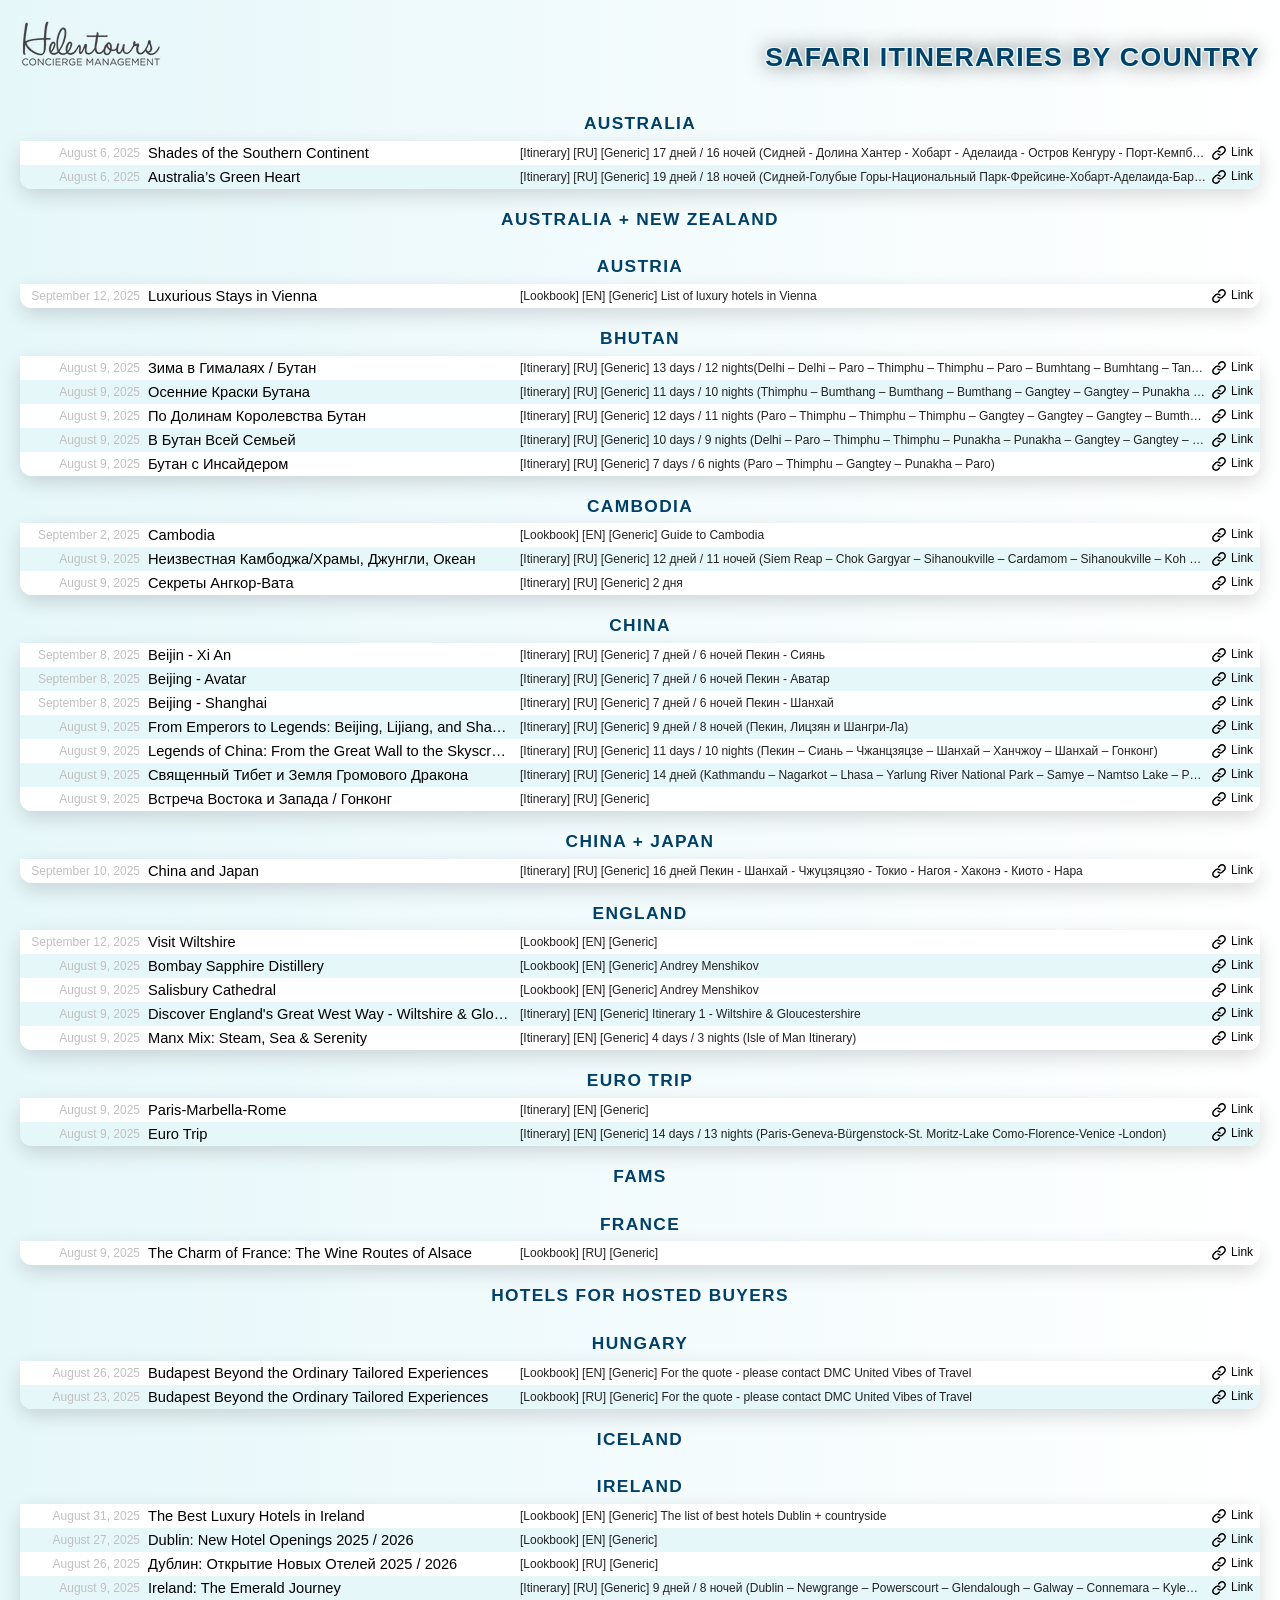
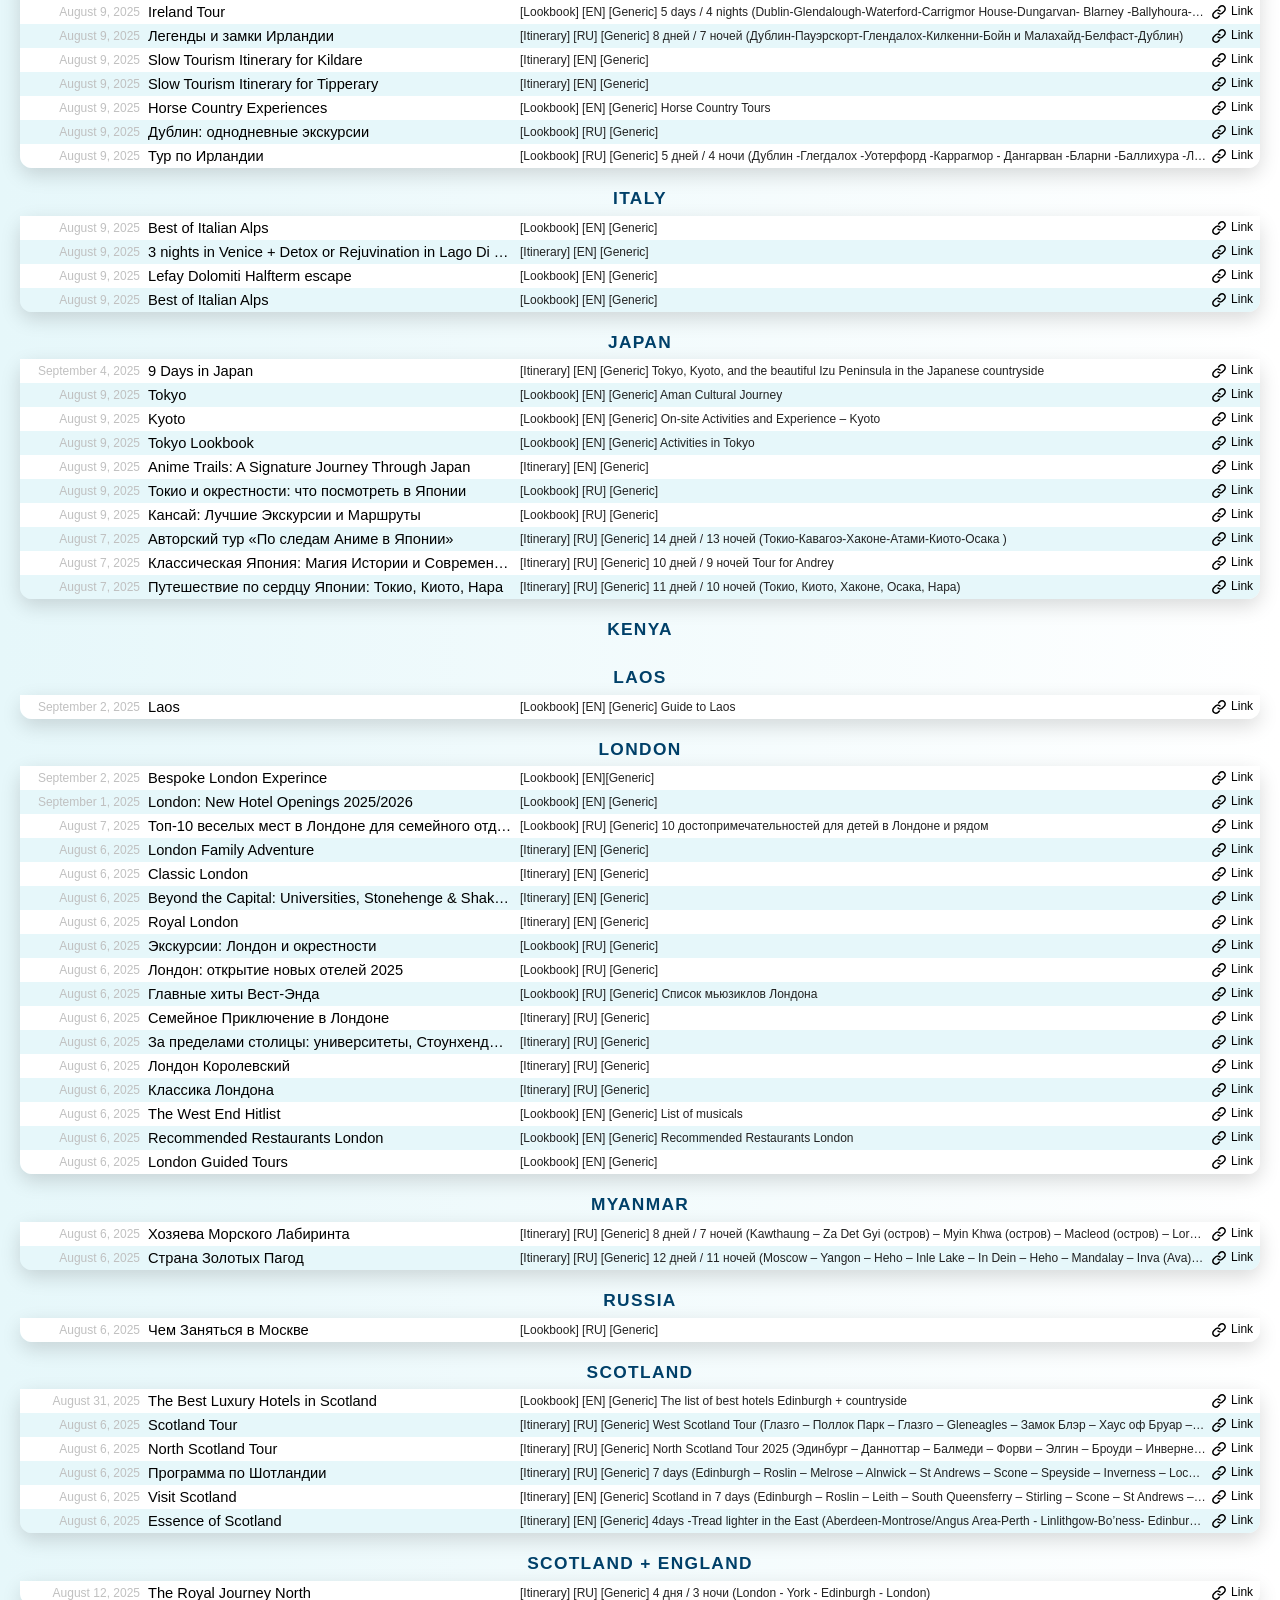
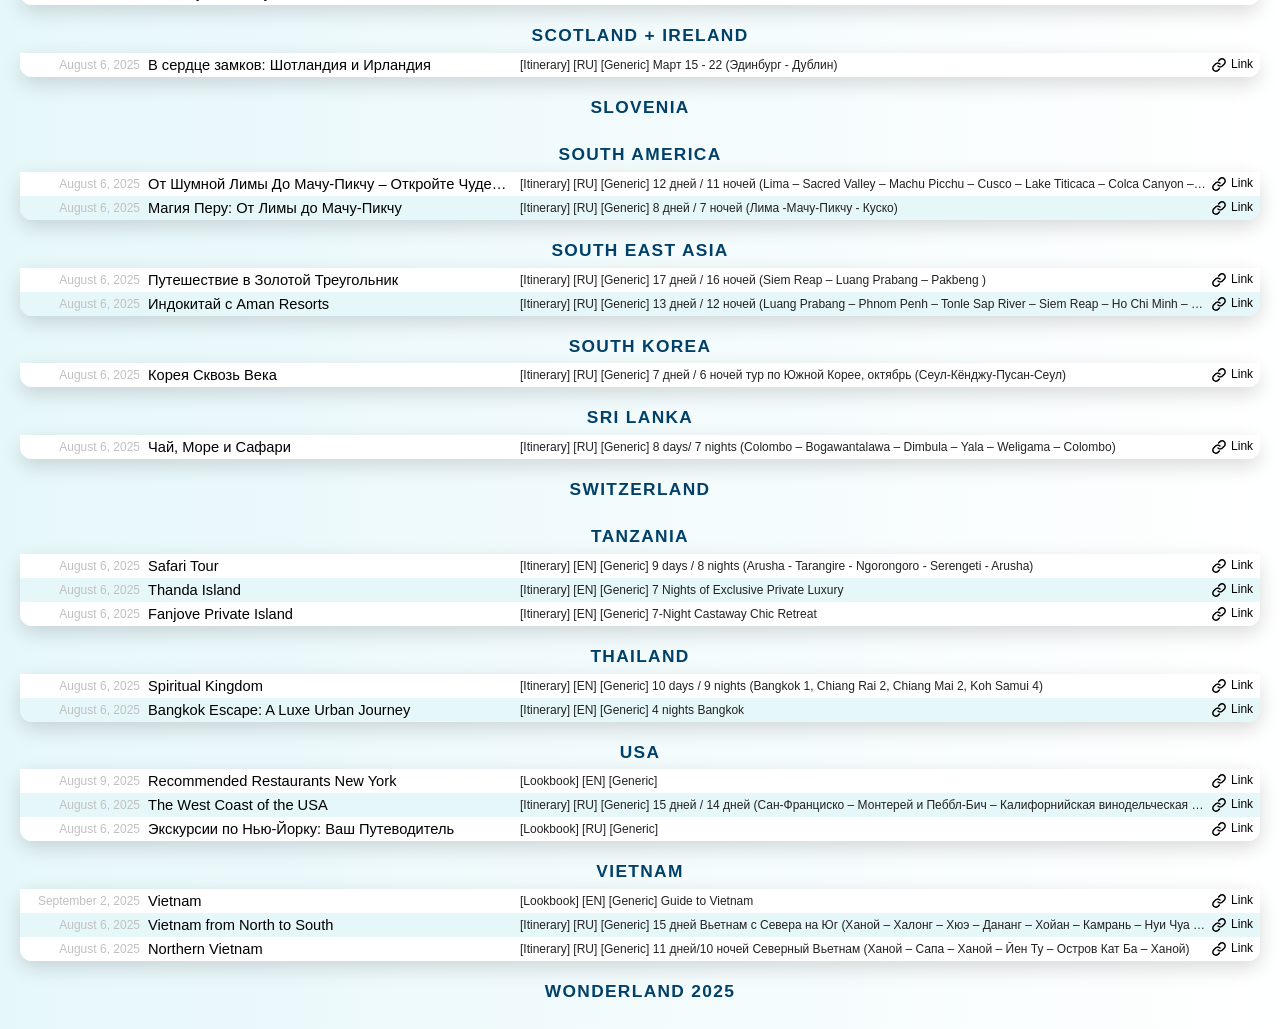
==== commit 17829885: "Update page styles - Add logo - Float header - Add fancy shadows" ====
--- a/docs/index.html
+++ b/docs/index.html
@@ -6,7 +6,7 @@
 <title>Safari Itineraries by Country</title>
 </head>
 <body>
-<h2>Safari itineraries by country</h2>
+<img class="logo" src="./images/logo.png"><h2>Safari itineraries by country</h2>
 <table class="itineraries">
 <caption>Australia</caption>
 <tbody>
@@ -34,7 +34,7 @@
 <td class="modify-date"><span title="September 12, 2025">September 12, 2025</span></td>
 <td class="name"><span title="Luxurious Stays in Vienna">Luxurious Stays in Vienna</span></td>
 <td class="notes"><span title="[Lookbook] [EN] [Generic] List of luxury hotels in Vienna">[Lookbook] [EN] [Generic] List of luxury hotels in Vienna</span></td>
-<td class="link"><a alt="Link icon" href="https://itineraries.htconcierge.co.uk/Luxurious-Stays-in-Vienna/1507929643934549936" target="_blank"><img src="./images/icon-link.svg"><span>Link</span></a></td>
+<td class="link"><a alt="Link icon" href="https://itineraries.htconcierge.co.uk/Luxurious-Stays-in-Vienna/1507929643934549936?type=lookbook" target="_blank"><img src="./images/icon-link.svg"><span>Link</span></a></td>
 </tr></tbody>
 </table>
 <table class="itineraries">
@@ -79,7 +79,7 @@
 <td class="modify-date"><span title="September 2, 2025">September 2, 2025</span></td>
 <td class="name"><span title="Cambodia">Cambodia</span></td>
 <td class="notes"><span title="[Lookbook] [EN] [Generic] Guide to Cambodia">[Lookbook] [EN] [Generic] Guide to Cambodia</span></td>
-<td class="link"><a alt="Link icon" href="https://itineraries.htconcierge.co.uk/Cambodia/1501616234033054901" target="_blank"><img src="./images/icon-link.svg"><span>Link</span></a></td>
+<td class="link"><a alt="Link icon" href="https://itineraries.htconcierge.co.uk/Cambodia/1501616234033054901?type=lookbook" target="_blank"><img src="./images/icon-link.svg"><span>Link</span></a></td>
 </tr>
 <tr>
 <td class="modify-date"><span title="August 9, 2025">August 9, 2025</span></td>
@@ -158,19 +158,19 @@
 <td class="modify-date"><span title="September 12, 2025">September 12, 2025</span></td>
 <td class="name"><span title="Visit Wiltshire">Visit Wiltshire</span></td>
 <td class="notes"><span title="[Lookbook] [EN] [Generic]">[Lookbook] [EN] [Generic]</span></td>
-<td class="link"><a alt="Link icon" href="https://itineraries.htconcierge.co.uk/Visit-Wiltshire/1508460496087418680" target="_blank"><img src="./images/icon-link.svg"><span>Link</span></a></td>
+<td class="link"><a alt="Link icon" href="https://itineraries.htconcierge.co.uk/Visit-Wiltshire/1508460496087418680?type=lookbook" target="_blank"><img src="./images/icon-link.svg"><span>Link</span></a></td>
 </tr>
 <tr>
 <td class="modify-date"><span title="August 9, 2025">August 9, 2025</span></td>
 <td class="name"><span title="Bombay Sapphire Distillery">Bombay Sapphire Distillery</span></td>
 <td class="notes"><span title="[Lookbook] [EN] [Generic] Andrey Menshikov">[Lookbook] [EN] [Generic] Andrey Menshikov</span></td>
-<td class="link"><a alt="Link icon" href="https://itineraries.htconcierge.co.uk/Bombay-Sapphire-Distillery/1016685522325603409" target="_blank"><img src="./images/icon-link.svg"><span>Link</span></a></td>
+<td class="link"><a alt="Link icon" href="https://itineraries.htconcierge.co.uk/Bombay-Sapphire-Distillery/1016685522325603409?type=lookbook" target="_blank"><img src="./images/icon-link.svg"><span>Link</span></a></td>
 </tr>
 <tr>
 <td class="modify-date"><span title="August 9, 2025">August 9, 2025</span></td>
 <td class="name"><span title="Salisbury Cathedral">Salisbury Cathedral</span></td>
 <td class="notes"><span title="[Lookbook] [EN] [Generic] Andrey Menshikov">[Lookbook] [EN] [Generic] Andrey Menshikov</span></td>
-<td class="link"><a alt="Link icon" href="https://itineraries.htconcierge.co.uk/Salisbury-Cathedral/1028330624106104328" target="_blank"><img src="./images/icon-link.svg"><span>Link</span></a></td>
+<td class="link"><a alt="Link icon" href="https://itineraries.htconcierge.co.uk/Salisbury-Cathedral/1028330624106104328?type=lookbook" target="_blank"><img src="./images/icon-link.svg"><span>Link</span></a></td>
 </tr>
 <tr>
 <td class="modify-date"><span title="August 9, 2025">August 9, 2025</span></td>
@@ -213,7 +213,7 @@
 <td class="modify-date"><span title="August 9, 2025">August 9, 2025</span></td>
 <td class="name"><span title="The Charm of France: The Wine Routes of Alsace">The Charm of France: The Wine Routes of Alsace</span></td>
 <td class="notes"><span title="[Lookbook] [RU] [Generic]">[Lookbook] [RU] [Generic]</span></td>
-<td class="link"><a alt="Link icon" href="https://itineraries.htconcierge.co.uk/The-Charm-of-France-The-Wine-Routes-of-Alsace/1338516755433129325" target="_blank"><img src="./images/icon-link.svg"><span>Link</span></a></td>
+<td class="link"><a alt="Link icon" href="https://itineraries.htconcierge.co.uk/The-Charm-of-France-The-Wine-Routes-of-Alsace/1338516755433129325?type=lookbook" target="_blank"><img src="./images/icon-link.svg"><span>Link</span></a></td>
 </tr></tbody>
 </table>
 <table class="itineraries">
@@ -227,13 +227,13 @@
 <td class="modify-date"><span title="August 26, 2025">August 26, 2025</span></td>
 <td class="name"><span title="Budapest Beyond the Ordinary Tailored Experiences">Budapest Beyond the Ordinary Tailored Experiences</span></td>
 <td class="notes"><span title="[Lookbook] [EN] [Generic] For the quote - please contact DMC United Vibes of Travel">[Lookbook] [EN] [Generic] For the quote - please contact DMC United Vibes of Travel</span></td>
-<td class="link"><a alt="Link icon" href="https://itineraries.htconcierge.co.uk/Budapest-Beyond-the-Ordinary-Tailored-Experiences/1358096304592389622" target="_blank"><img src="./images/icon-link.svg"><span>Link</span></a></td>
+<td class="link"><a alt="Link icon" href="https://itineraries.htconcierge.co.uk/Budapest-Beyond-the-Ordinary-Tailored-Experiences/1358096304592389622?type=lookbook" target="_blank"><img src="./images/icon-link.svg"><span>Link</span></a></td>
 </tr>
 <tr>
 <td class="modify-date"><span title="August 23, 2025">August 23, 2025</span></td>
 <td class="name"><span title="Budapest Beyond the Ordinary Tailored Experiences">Budapest Beyond the Ordinary Tailored Experiences</span></td>
 <td class="notes"><span title="[Lookbook] [RU] [Generic] For the quote - please contact DMC United Vibes of Travel">[Lookbook] [RU] [Generic] For the quote - please contact DMC United Vibes of Travel</span></td>
-<td class="link"><a alt="Link icon" href="https://itineraries.htconcierge.co.uk/Budapest-Beyond-the-Ordinary-Tailored-Experiences/1358188202430563887" target="_blank"><img src="./images/icon-link.svg"><span>Link</span></a></td>
+<td class="link"><a alt="Link icon" href="https://itineraries.htconcierge.co.uk/Budapest-Beyond-the-Ordinary-Tailored-Experiences/1358188202430563887?type=lookbook" target="_blank"><img src="./images/icon-link.svg"><span>Link</span></a></td>
 </tr>
 </tbody>
 </table>
@@ -248,19 +248,19 @@
 <td class="modify-date"><span title="August 31, 2025">August 31, 2025</span></td>
 <td class="name"><span title="The Best Luxury Hotels in Ireland">The Best Luxury Hotels in Ireland</span></td>
 <td class="notes"><span title="[Lookbook] [EN] [Generic] The list of best hotels Dublin + countryside">[Lookbook] [EN] [Generic] The list of best hotels Dublin + countryside</span></td>
-<td class="link"><a alt="Link icon" href="https://itineraries.htconcierge.co.uk/The-Best-Luxury-Hotels-in-Ireland/1497542851095954637" target="_blank"><img src="./images/icon-link.svg"><span>Link</span></a></td>
+<td class="link"><a alt="Link icon" href="https://itineraries.htconcierge.co.uk/The-Best-Luxury-Hotels-in-Ireland/1497542851095954637?type=lookbook" target="_blank"><img src="./images/icon-link.svg"><span>Link</span></a></td>
 </tr>
 <tr>
 <td class="modify-date"><span title="August 27, 2025">August 27, 2025</span></td>
 <td class="name"><span title="Dublin: New Hotel Openings 2025 / 2026">Dublin: New Hotel Openings 2025 / 2026</span></td>
 <td class="notes"><span title="[Lookbook] [EN] [Generic]">[Lookbook] [EN] [Generic]</span></td>
-<td class="link"><a alt="Link icon" href="https://itineraries.htconcierge.co.uk/Dublin-New-Hotel-Openings-2025-2026/1496903775783225040" target="_blank"><img src="./images/icon-link.svg"><span>Link</span></a></td>
+<td class="link"><a alt="Link icon" href="https://itineraries.htconcierge.co.uk/Dublin-New-Hotel-Openings-2025-2026/1496903775783225040?type=lookbook" target="_blank"><img src="./images/icon-link.svg"><span>Link</span></a></td>
 </tr>
 <tr>
 <td class="modify-date"><span title="August 26, 2025">August 26, 2025</span></td>
 <td class="name"><span title="Дублин: Открытие Новых Отелей 2025 / 2026">Дублин: Открытие Новых Отелей 2025 / 2026</span></td>
 <td class="notes"><span title="[Lookbook] [RU] [Generic]">[Lookbook] [RU] [Generic]</span></td>
-<td class="link"><a alt="Link icon" href="https://itineraries.htconcierge.co.uk/%D0%94%D1%83%D0%B1%D0%BB%D0%B8%D0%BD-%D0%9E%D1%82%D0%BA%D1%80%D1%8B%D1%82%D0%B8%D0%B5-%D0%9D%D0%BE%D0%B2%D1%8B%D1%85-%D0%9E%D1%82%D0%B5%D0%BB%D0%B5%D0%B9-2025-2026/1496359764303546025" target="_blank"><img src="./images/icon-link.svg"><span>Link</span></a></td>
+<td class="link"><a alt="Link icon" href="https://itineraries.htconcierge.co.uk/%D0%94%D1%83%D0%B1%D0%BB%D0%B8%D0%BD-%D0%9E%D1%82%D0%BA%D1%80%D1%8B%D1%82%D0%B8%D0%B5-%D0%9D%D0%BE%D0%B2%D1%8B%D1%85-%D0%9E%D1%82%D0%B5%D0%BB%D0%B5%D0%B9-2025-2026/1496359764303546025?type=lookbook" target="_blank"><img src="./images/icon-link.svg"><span>Link</span></a></td>
 </tr>
 <tr>
 <td class="modify-date"><span title="August 9, 2025">August 9, 2025</span></td>
@@ -272,7 +272,7 @@
 <td class="modify-date"><span title="August 9, 2025">August 9, 2025</span></td>
 <td class="name"><span title="Ireland Tour">Ireland Tour</span></td>
 <td class="notes"><span title="[Lookbook] [EN] [Generic] 5 days / 4 nights (Dublin-Glendalough-Waterford-Carrigmor House-Dungarvan- Blarney -Ballyhoura-Limerick- Adare-The Burren- Cliffs of Moher-Galway- Dublin)">[Lookbook] [EN] [Generic] 5 days / 4 nights (Dublin-Glendalough-Waterford-Carrigmor House-Dungarvan- Blarney -Ballyhoura-Limerick- Adare-The Burren- Cliffs of Moher-Galway- Dublin)</span></td>
-<td class="link"><a alt="Link icon" href="https://itineraries.htconcierge.co.uk/Ireland-Tour/1470809209539921711" target="_blank"><img src="./images/icon-link.svg"><span>Link</span></a></td>
+<td class="link"><a alt="Link icon" href="https://itineraries.htconcierge.co.uk/Ireland-Tour/1470809209539921711?type=lookbook" target="_blank"><img src="./images/icon-link.svg"><span>Link</span></a></td>
 </tr>
 <tr>
 <td class="modify-date"><span title="August 9, 2025">August 9, 2025</span></td>
@@ -296,19 +296,19 @@
 <td class="modify-date"><span title="August 9, 2025">August 9, 2025</span></td>
 <td class="name"><span title="Horse Country Experiences">Horse Country Experiences</span></td>
 <td class="notes"><span title="[Lookbook] [EN] [Generic] Horse Country Tours">[Lookbook] [EN] [Generic] Horse Country Tours</span></td>
-<td class="link"><a alt="Link icon" href="https://itineraries.htconcierge.co.uk/Horse-Country-Experiences/1450880185233573787" target="_blank"><img src="./images/icon-link.svg"><span>Link</span></a></td>
+<td class="link"><a alt="Link icon" href="https://itineraries.htconcierge.co.uk/Horse-Country-Experiences/1450880185233573787?type=lookbook" target="_blank"><img src="./images/icon-link.svg"><span>Link</span></a></td>
 </tr>
 <tr>
 <td class="modify-date"><span title="August 9, 2025">August 9, 2025</span></td>
 <td class="name"><span title="Дублин: однодневные экскурсии">Дублин: однодневные экскурсии</span></td>
 <td class="notes"><span title="[Lookbook] [RU] [Generic]">[Lookbook] [RU] [Generic]</span></td>
-<td class="link"><a alt="Link icon" href="https://itineraries.htconcierge.co.uk/%D0%94%D1%83%D0%B1%D0%BB%D0%B8%D0%BD-%D0%BE%D0%B4%D0%BD%D0%BE%D0%B4%D0%BD%D0%B5%D0%B2%D0%BD%D1%8B%D0%B5-%D1%8D%D0%BA%D1%81%D0%BA%D1%83%D1%80%D1%81%D0%B8%D0%B8/1330343404994823448" target="_blank"><img src="./images/icon-link.svg"><span>Link</span></a></td>
+<td class="link"><a alt="Link icon" href="https://itineraries.htconcierge.co.uk/%D0%94%D1%83%D0%B1%D0%BB%D0%B8%D0%BD-%D0%BE%D0%B4%D0%BD%D0%BE%D0%B4%D0%BD%D0%B5%D0%B2%D0%BD%D1%8B%D0%B5-%D1%8D%D0%BA%D1%81%D0%BA%D1%83%D1%80%D1%81%D0%B8%D0%B8/1330343404994823448?type=lookbook" target="_blank"><img src="./images/icon-link.svg"><span>Link</span></a></td>
 </tr>
 <tr>
 <td class="modify-date"><span title="August 9, 2025">August 9, 2025</span></td>
 <td class="name"><span title="Тур по Ирландии">Тур по Ирландии</span></td>
 <td class="notes"><span title="[Lookbook] [RU] [Generic] 5 дней / 4 ночи (Дублин -Глегдалох -Уотерфорд -Каррагмор - Дангарван -Бларни -Баллихура -Лимерик -Адарэ -Буррэн - Скалы Мохер - Галуэй - Дублин)">[Lookbook] [RU] [Generic] 5 дней / 4 ночи (Дублин -Глегдалох -Уотерфорд -Каррагмор - Дангарван -Бларни -Баллихура -Лимерик -Адарэ -Буррэн - Скалы Мохер - Галуэй - Дублин)</span></td>
-<td class="link"><a alt="Link icon" href="https://itineraries.htconcierge.co.uk/%D0%A2%D1%83%D1%80-%D0%BF%D0%BE-%D0%98%D1%80%D0%BB%D0%B0%D0%BD%D0%B4%D0%B8%D0%B8/1333426109131261716" target="_blank"><img src="./images/icon-link.svg"><span>Link</span></a></td>
+<td class="link"><a alt="Link icon" href="https://itineraries.htconcierge.co.uk/%D0%A2%D1%83%D1%80-%D0%BF%D0%BE-%D0%98%D1%80%D0%BB%D0%B0%D0%BD%D0%B4%D0%B8%D0%B8/1333426109131261716?type=lookbook" target="_blank"><img src="./images/icon-link.svg"><span>Link</span></a></td>
 </tr>
 </tbody>
 </table>
@@ -319,7 +319,7 @@
 <td class="modify-date"><span title="August 9, 2025">August 9, 2025</span></td>
 <td class="name"><span title="Best of Italian Alps">Best of Italian Alps</span></td>
 <td class="notes"><span title="[Lookbook] [EN] [Generic]">[Lookbook] [EN] [Generic]</span></td>
-<td class="link"><a alt="Link icon" href="https://itineraries.htconcierge.co.uk/Best-of-Italian-Alps/924770956327519450" target="_blank"><img src="./images/icon-link.svg"><span>Link</span></a></td>
+<td class="link"><a alt="Link icon" href="https://itineraries.htconcierge.co.uk/Best-of-Italian-Alps/924770956327519450?type=lookbook" target="_blank"><img src="./images/icon-link.svg"><span>Link</span></a></td>
 </tr>
 <tr>
 <td class="modify-date"><span title="August 9, 2025">August 9, 2025</span></td>
@@ -331,13 +331,13 @@
 <td class="modify-date"><span title="August 9, 2025">August 9, 2025</span></td>
 <td class="name"><span title="Lefay Dolomiti Halfterm escape">Lefay Dolomiti Halfterm escape</span></td>
 <td class="notes"><span title="[Lookbook] [EN] [Generic]">[Lookbook] [EN] [Generic]</span></td>
-<td class="link"><a alt="Link icon" href="https://itineraries.htconcierge.co.uk/Lefay-Dolomiti-Halfterm-escape/925872137539946197" target="_blank"><img src="./images/icon-link.svg"><span>Link</span></a></td>
+<td class="link"><a alt="Link icon" href="https://itineraries.htconcierge.co.uk/Lefay-Dolomiti-Halfterm-escape/925872137539946197?type=lookbook" target="_blank"><img src="./images/icon-link.svg"><span>Link</span></a></td>
 </tr>
 <tr>
 <td class="modify-date"><span title="August 9, 2025">August 9, 2025</span></td>
 <td class="name"><span title="Best of Italian Alps">Best of Italian Alps</span></td>
 <td class="notes"><span title="[Lookbook] [EN] [Generic]">[Lookbook] [EN] [Generic]</span></td>
-<td class="link"><a alt="Link icon" href="https://itineraries.htconcierge.co.uk/Best-of-Italian-Alps/924769603437987033" target="_blank"><img src="./images/icon-link.svg"><span>Link</span></a></td>
+<td class="link"><a alt="Link icon" href="https://itineraries.htconcierge.co.uk/Best-of-Italian-Alps/924769603437987033?type=lookbook" target="_blank"><img src="./images/icon-link.svg"><span>Link</span></a></td>
 </tr>
 </tbody>
 </table>
@@ -354,19 +354,19 @@
 <td class="modify-date"><span title="August 9, 2025">August 9, 2025</span></td>
 <td class="name"><span title="Tokyo">Tokyo</span></td>
 <td class="notes"><span title="[Lookbook] [EN] [Generic] Aman Cultural Journey">[Lookbook] [EN] [Generic] Aman Cultural Journey</span></td>
-<td class="link"><a alt="Link icon" href="https://itineraries.htconcierge.co.uk/Tokyo/1126188995655501258" target="_blank"><img src="./images/icon-link.svg"><span>Link</span></a></td>
+<td class="link"><a alt="Link icon" href="https://itineraries.htconcierge.co.uk/Tokyo/1126188995655501258?type=lookbook" target="_blank"><img src="./images/icon-link.svg"><span>Link</span></a></td>
 </tr>
 <tr>
 <td class="modify-date"><span title="August 9, 2025">August 9, 2025</span></td>
 <td class="name"><span title="Kyoto">Kyoto</span></td>
 <td class="notes"><span title="[Lookbook] [EN] [Generic] On-site Activities and Experience – Kyoto">[Lookbook] [EN] [Generic] On-site Activities and Experience – Kyoto</span></td>
-<td class="link"><a alt="Link icon" href="https://itineraries.htconcierge.co.uk/Kyoto/1125830154577250042" target="_blank"><img src="./images/icon-link.svg"><span>Link</span></a></td>
+<td class="link"><a alt="Link icon" href="https://itineraries.htconcierge.co.uk/Kyoto/1125830154577250042?type=lookbook" target="_blank"><img src="./images/icon-link.svg"><span>Link</span></a></td>
 </tr>
 <tr>
 <td class="modify-date"><span title="August 9, 2025">August 9, 2025</span></td>
 <td class="name"><span title="Tokyo Lookbook">Tokyo Lookbook</span></td>
 <td class="notes"><span title="[Lookbook] [EN] [Generic] Activities in Tokyo">[Lookbook] [EN] [Generic] Activities in Tokyo</span></td>
-<td class="link"><a alt="Link icon" href="https://itineraries.htconcierge.co.uk/Tokyo-Lookbook/1000300011654743069" target="_blank"><img src="./images/icon-link.svg"><span>Link</span></a></td>
+<td class="link"><a alt="Link icon" href="https://itineraries.htconcierge.co.uk/Tokyo-Lookbook/1000300011654743069?type=lookbook" target="_blank"><img src="./images/icon-link.svg"><span>Link</span></a></td>
 </tr>
 <tr>
 <td class="modify-date"><span title="August 9, 2025">August 9, 2025</span></td>
@@ -378,13 +378,13 @@
 <td class="modify-date"><span title="August 9, 2025">August 9, 2025</span></td>
 <td class="name"><span title="Токио и окрестности: что посмотреть в Японии">Токио и окрестности: что посмотреть в Японии</span></td>
 <td class="notes"><span title="[Lookbook] [RU] [Generic]">[Lookbook] [RU] [Generic]</span></td>
-<td class="link"><a alt="Link icon" href="https://itineraries.htconcierge.co.uk/%D0%A2%D0%BE%D0%BA%D0%B8%D0%BE-%D0%B8-%D0%BE%D0%BA%D1%80%D0%B5%D1%81%D1%82%D0%BD%D0%BE%D1%81%D1%82%D0%B8-%D1%87%D1%82%D0%BE-%D0%BF%D0%BE%D1%81%D0%BC%D0%BE%D1%82%D1%80%D0%B5%D1%82%D1%8C-%D0%B2-%D0%AF%D0%BF%D0%BE%D0%BD%D0%B8%D0%B8/1374693991622116894" target="_blank"><img src="./images/icon-link.svg"><span>Link</span></a></td>
+<td class="link"><a alt="Link icon" href="https://itineraries.htconcierge.co.uk/%D0%A2%D0%BE%D0%BA%D0%B8%D0%BE-%D0%B8-%D0%BE%D0%BA%D1%80%D0%B5%D1%81%D1%82%D0%BD%D0%BE%D1%81%D1%82%D0%B8-%D1%87%D1%82%D0%BE-%D0%BF%D0%BE%D1%81%D0%BC%D0%BE%D1%82%D1%80%D0%B5%D1%82%D1%8C-%D0%B2-%D0%AF%D0%BF%D0%BE%D0%BD%D0%B8%D0%B8/1374693991622116894?type=lookbook" target="_blank"><img src="./images/icon-link.svg"><span>Link</span></a></td>
 </tr>
 <tr>
 <td class="modify-date"><span title="August 9, 2025">August 9, 2025</span></td>
 <td class="name"><span title="Кансай: Лучшие Экскурсии и Маршруты">Кансай: Лучшие Экскурсии и Маршруты</span></td>
 <td class="notes"><span title="[Lookbook] [RU] [Generic]">[Lookbook] [RU] [Generic]</span></td>
-<td class="link"><a alt="Link icon" href="https://itineraries.htconcierge.co.uk/%D0%9A%D0%B0%D0%BD%D1%81%D0%B0%D0%B9-%D0%9B%D1%83%D1%87%D1%88%D0%B8%D0%B5-%D0%AD%D0%BA%D1%81%D0%BA%D1%83%D1%80%D1%81%D0%B8%D0%B8-%D0%B8-%D0%9C%D0%B0%D1%80%D1%88%D1%80%D1%83%D1%82%D1%8B/1374700988828485159" target="_blank"><img src="./images/icon-link.svg"><span>Link</span></a></td>
+<td class="link"><a alt="Link icon" href="https://itineraries.htconcierge.co.uk/%D0%9A%D0%B0%D0%BD%D1%81%D0%B0%D0%B9-%D0%9B%D1%83%D1%87%D1%88%D0%B8%D0%B5-%D0%AD%D0%BA%D1%81%D0%BA%D1%83%D1%80%D1%81%D0%B8%D0%B8-%D0%B8-%D0%9C%D0%B0%D1%80%D1%88%D1%80%D1%83%D1%82%D1%8B/1374700988828485159?type=lookbook" target="_blank"><img src="./images/icon-link.svg"><span>Link</span></a></td>
 </tr>
 <tr>
 <td class="modify-date"><span title="August 7, 2025">August 7, 2025</span></td>
@@ -416,7 +416,7 @@
 <td class="modify-date"><span title="September 2, 2025">September 2, 2025</span></td>
 <td class="name"><span title="Laos">Laos</span></td>
 <td class="notes"><span title="[Lookbook] [EN] [Generic] Guide to Laos">[Lookbook] [EN] [Generic] Guide to Laos</span></td>
-<td class="link"><a alt="Link icon" href="https://itineraries.htconcierge.co.uk/Laos/1501443233580844754" target="_blank"><img src="./images/icon-link.svg"><span>Link</span></a></td>
+<td class="link"><a alt="Link icon" href="https://itineraries.htconcierge.co.uk/Laos/1501443233580844754?type=lookbook" target="_blank"><img src="./images/icon-link.svg"><span>Link</span></a></td>
 </tr></tbody>
 </table>
 <table class="itineraries">
@@ -426,19 +426,19 @@
 <td class="modify-date"><span title="September 2, 2025">September 2, 2025</span></td>
 <td class="name"><span title="Bespoke London Experince">Bespoke London Experince</span></td>
 <td class="notes"><span title="[Lookbook] [EN][Generic]">[Lookbook] [EN][Generic]</span></td>
-<td class="link"><a alt="Link icon" href="https://itineraries.htconcierge.co.uk/Bespoke-London-Experince/1501282081181795485" target="_blank"><img src="./images/icon-link.svg"><span>Link</span></a></td>
+<td class="link"><a alt="Link icon" href="https://itineraries.htconcierge.co.uk/Bespoke-London-Experince/1501282081181795485?type=lookbook" target="_blank"><img src="./images/icon-link.svg"><span>Link</span></a></td>
 </tr>
 <tr>
 <td class="modify-date"><span title="September 1, 2025">September 1, 2025</span></td>
 <td class="name"><span title="London: New Hotel Openings 2025/2026">London: New Hotel Openings 2025/2026</span></td>
 <td class="notes"><span title="[Lookbook] [EN] [Generic]">[Lookbook] [EN] [Generic]</span></td>
-<td class="link"><a alt="Link icon" href="https://itineraries.htconcierge.co.uk/London-New-Hotel-Openings-2025-2026/1500535156052592456" target="_blank"><img src="./images/icon-link.svg"><span>Link</span></a></td>
+<td class="link"><a alt="Link icon" href="https://itineraries.htconcierge.co.uk/London-New-Hotel-Openings-2025-2026/1500535156052592456?type=lookbook" target="_blank"><img src="./images/icon-link.svg"><span>Link</span></a></td>
 </tr>
 <tr>
 <td class="modify-date"><span title="August 7, 2025">August 7, 2025</span></td>
 <td class="name"><span title="Топ-10 веселых мест в Лондоне для семейного отдыха">Топ-10 веселых мест в Лондоне для семейного отдыха</span></td>
 <td class="notes"><span title="[Lookbook] [RU] [Generic] 10 достопримечательностей для детей в Лондоне и рядом">[Lookbook] [RU] [Generic] 10 достопримечательностей для детей в Лондоне и рядом</span></td>
-<td class="link"><a alt="Link icon" href="https://itineraries.htconcierge.co.uk/%D0%A2%D0%BE%D0%BF-10-%D0%B2%D0%B5%D1%81%D0%B5%D0%BB%D1%8B%D1%85-%D0%BC%D0%B5%D1%81%D1%82-%D0%B2-%D0%9B%D0%BE%D0%BD%D0%B4%D0%BE%D0%BD%D0%B5-%D0%B4%D0%BB%D1%8F-%D1%81%D0%B5%D0%BC%D0%B5%D0%B9%D0%BD%D0%BE%D0%B3%D0%BE-%D0%BE%D1%82%D0%B4%D1%8B%D1%85%D0%B0/1467931491953542600" target="_blank"><img src="./images/icon-link.svg"><span>Link</span></a></td>
+<td class="link"><a alt="Link icon" href="https://itineraries.htconcierge.co.uk/%D0%A2%D0%BE%D0%BF-10-%D0%B2%D0%B5%D1%81%D0%B5%D0%BB%D1%8B%D1%85-%D0%BC%D0%B5%D1%81%D1%82-%D0%B2-%D0%9B%D0%BE%D0%BD%D0%B4%D0%BE%D0%BD%D0%B5-%D0%B4%D0%BB%D1%8F-%D1%81%D0%B5%D0%BC%D0%B5%D0%B9%D0%BD%D0%BE%D0%B3%D0%BE-%D0%BE%D1%82%D0%B4%D1%8B%D1%85%D0%B0/1467931491953542600?type=lookbook" target="_blank"><img src="./images/icon-link.svg"><span>Link</span></a></td>
 </tr>
 <tr>
 <td class="modify-date"><span title="August 6, 2025">August 6, 2025</span></td>
@@ -468,19 +468,19 @@
 <td class="modify-date"><span title="August 6, 2025">August 6, 2025</span></td>
 <td class="name"><span title="Экскурсии: Лондон и окрестности">Экскурсии: Лондон и окрестности</span></td>
 <td class="notes"><span title="[Lookbook] [RU] [Generic]">[Lookbook] [RU] [Generic]</span></td>
-<td class="link"><a alt="Link icon" href="https://itineraries.htconcierge.co.uk/%D0%AD%D0%BA%D1%81%D0%BA%D1%83%D1%80%D1%81%D0%B8%D0%B8-%D0%9B%D0%BE%D0%BD%D0%B4%D0%BE%D0%BD-%D0%B8-%D0%BE%D0%BA%D1%80%D0%B5%D1%81%D1%82%D0%BD%D0%BE%D1%81%D1%82%D0%B8/1382037999704868117" target="_blank"><img src="./images/icon-link.svg"><span>Link</span></a></td>
+<td class="link"><a alt="Link icon" href="https://itineraries.htconcierge.co.uk/%D0%AD%D0%BA%D1%81%D0%BA%D1%83%D1%80%D1%81%D0%B8%D0%B8-%D0%9B%D0%BE%D0%BD%D0%B4%D0%BE%D0%BD-%D0%B8-%D0%BE%D0%BA%D1%80%D0%B5%D1%81%D1%82%D0%BD%D0%BE%D1%81%D1%82%D0%B8/1382037999704868117?type=lookbook" target="_blank"><img src="./images/icon-link.svg"><span>Link</span></a></td>
 </tr>
 <tr>
 <td class="modify-date"><span title="August 6, 2025">August 6, 2025</span></td>
 <td class="name"><span title="Лондон: открытие новых отелей 2025">Лондон: открытие новых отелей 2025</span></td>
 <td class="notes"><span title="[Lookbook] [RU] [Generic]">[Lookbook] [RU] [Generic]</span></td>
-<td class="link"><a alt="Link icon" href="https://itineraries.htconcierge.co.uk/%D0%9B%D0%BE%D0%BD%D0%B4%D0%BE%D0%BD-%D0%BE%D1%82%D0%BA%D1%80%D1%8B%D1%82%D0%B8%D0%B5-%D0%BD%D0%BE%D0%B2%D1%8B%D1%85-%D0%BE%D1%82%D0%B5%D0%BB%D0%B5%D0%B9-2025/1334265490754765946" target="_blank"><img src="./images/icon-link.svg"><span>Link</span></a></td>
+<td class="link"><a alt="Link icon" href="https://itineraries.htconcierge.co.uk/%D0%9B%D0%BE%D0%BD%D0%B4%D0%BE%D0%BD-%D0%BE%D1%82%D0%BA%D1%80%D1%8B%D1%82%D0%B8%D0%B5-%D0%BD%D0%BE%D0%B2%D1%8B%D1%85-%D0%BE%D1%82%D0%B5%D0%BB%D0%B5%D0%B9-2025/1334265490754765946?type=lookbook" target="_blank"><img src="./images/icon-link.svg"><span>Link</span></a></td>
 </tr>
 <tr>
 <td class="modify-date"><span title="August 6, 2025">August 6, 2025</span></td>
 <td class="name"><span title="Главные хиты Вест-Энда">Главные хиты Вест-Энда</span></td>
 <td class="notes"><span title="[Lookbook] [RU] [Generic] Список мьюзиклов Лондона">[Lookbook] [RU] [Generic] Список мьюзиклов Лондона</span></td>
-<td class="link"><a alt="Link icon" href="https://itineraries.htconcierge.co.uk/%D0%93%D0%BB%D0%B0%D0%B2%D0%BD%D1%8B%D0%B5-%D1%85%D0%B8%D1%82%D1%8B-%D0%92%D0%B5%D1%81%D1%82-%D0%AD%D0%BD%D0%B4%D0%B0/1463026125859980641" target="_blank"><img src="./images/icon-link.svg"><span>Link</span></a></td>
+<td class="link"><a alt="Link icon" href="https://itineraries.htconcierge.co.uk/%D0%93%D0%BB%D0%B0%D0%B2%D0%BD%D1%8B%D0%B5-%D1%85%D0%B8%D1%82%D1%8B-%D0%92%D0%B5%D1%81%D1%82-%D0%AD%D0%BD%D0%B4%D0%B0/1463026125859980641?type=lookbook" target="_blank"><img src="./images/icon-link.svg"><span>Link</span></a></td>
 </tr>
 <tr>
 <td class="modify-date"><span title="August 6, 2025">August 6, 2025</span></td>
@@ -510,19 +510,19 @@
 <td class="modify-date"><span title="August 6, 2025">August 6, 2025</span></td>
 <td class="name"><span title="The West End Hitlist">The West End Hitlist</span></td>
 <td class="notes"><span title="[Lookbook] [EN] [Generic] List of musicals">[Lookbook] [EN] [Generic] List of musicals</span></td>
-<td class="link"><a alt="Link icon" href="https://itineraries.htconcierge.co.uk/The-West-End-Hitlist/1463033735946438004" target="_blank"><img src="./images/icon-link.svg"><span>Link</span></a></td>
+<td class="link"><a alt="Link icon" href="https://itineraries.htconcierge.co.uk/The-West-End-Hitlist/1463033735946438004?type=lookbook" target="_blank"><img src="./images/icon-link.svg"><span>Link</span></a></td>
 </tr>
 <tr>
 <td class="modify-date"><span title="August 6, 2025">August 6, 2025</span></td>
 <td class="name"><span title="Recommended Restaurants London">Recommended Restaurants London</span></td>
 <td class="notes"><span title="[Lookbook] [EN] [Generic] Recommended Restaurants London">[Lookbook] [EN] [Generic] Recommended Restaurants London</span></td>
-<td class="link"><a alt="Link icon" href="https://itineraries.htconcierge.co.uk/Recommended-Restaurants-London/1282775542495446845" target="_blank"><img src="./images/icon-link.svg"><span>Link</span></a></td>
+<td class="link"><a alt="Link icon" href="https://itineraries.htconcierge.co.uk/Recommended-Restaurants-London/1282775542495446845?type=lookbook" target="_blank"><img src="./images/icon-link.svg"><span>Link</span></a></td>
 </tr>
 <tr>
 <td class="modify-date"><span title="August 6, 2025">August 6, 2025</span></td>
 <td class="name"><span title="London Guided Tours">London Guided Tours</span></td>
 <td class="notes"><span title="[Lookbook] [EN] [Generic]">[Lookbook] [EN] [Generic]</span></td>
-<td class="link"><a alt="Link icon" href="https://itineraries.htconcierge.co.uk/London-Guided-Tours/1382776111510849152" target="_blank"><img src="./images/icon-link.svg"><span>Link</span></a></td>
+<td class="link"><a alt="Link icon" href="https://itineraries.htconcierge.co.uk/London-Guided-Tours/1382776111510849152?type=lookbook" target="_blank"><img src="./images/icon-link.svg"><span>Link</span></a></td>
 </tr>
 </tbody>
 </table>
@@ -549,7 +549,7 @@
 <td class="modify-date"><span title="August 6, 2025">August 6, 2025</span></td>
 <td class="name"><span title="Чем Заняться в Москве">Чем Заняться в Москве</span></td>
 <td class="notes"><span title="[Lookbook] [RU] [Generic]">[Lookbook] [RU] [Generic]</span></td>
-<td class="link"><a alt="Link icon" href="https://itineraries.htconcierge.co.uk/%D0%A7%D0%B5%D0%BC-%D0%97%D0%B0%D0%BD%D1%8F%D1%82%D1%8C%D1%81%D1%8F-%D0%B2-%D0%9C%D0%BE%D1%81%D0%BA%D0%B2%D0%B5/1420192445773120642" target="_blank"><img src="./images/icon-link.svg"><span>Link</span></a></td>
+<td class="link"><a alt="Link icon" href="https://itineraries.htconcierge.co.uk/%D0%A7%D0%B5%D0%BC-%D0%97%D0%B0%D0%BD%D1%8F%D1%82%D1%8C%D1%81%D1%8F-%D0%B2-%D0%9C%D0%BE%D1%81%D0%BA%D0%B2%D0%B5/1420192445773120642?type=lookbook" target="_blank"><img src="./images/icon-link.svg"><span>Link</span></a></td>
 </tr></tbody>
 </table>
 <table class="itineraries">
@@ -559,7 +559,7 @@
 <td class="modify-date"><span title="August 31, 2025">August 31, 2025</span></td>
 <td class="name"><span title="The Best Luxury Hotels in Scotland">The Best Luxury Hotels in Scotland</span></td>
 <td class="notes"><span title="[Lookbook] [EN] [Generic] The list of best hotels Edinburgh + countryside">[Lookbook] [EN] [Generic] The list of best hotels Edinburgh + countryside</span></td>
-<td class="link"><a alt="Link icon" href="https://itineraries.htconcierge.co.uk/The-Best-Luxury-Hotels-in-Scotland/1498446530829354195" target="_blank"><img src="./images/icon-link.svg"><span>Link</span></a></td>
+<td class="link"><a alt="Link icon" href="https://itineraries.htconcierge.co.uk/The-Best-Luxury-Hotels-in-Scotland/1498446530829354195?type=lookbook" target="_blank"><img src="./images/icon-link.svg"><span>Link</span></a></td>
 </tr>
 <tr>
 <td class="modify-date"><span title="August 6, 2025">August 6, 2025</span></td>
@@ -718,7 +718,7 @@
 <td class="modify-date"><span title="August 9, 2025">August 9, 2025</span></td>
 <td class="name"><span title="Recommended Restaurants New York">Recommended Restaurants New York</span></td>
 <td class="notes"><span title="[Lookbook] [EN] [Generic]">[Lookbook] [EN] [Generic]</span></td>
-<td class="link"><a alt="Link icon" href="https://itineraries.htconcierge.co.uk/Recommended-Restaurants-New-York/1483312013487638034" target="_blank"><img src="./images/icon-link.svg"><span>Link</span></a></td>
+<td class="link"><a alt="Link icon" href="https://itineraries.htconcierge.co.uk/Recommended-Restaurants-New-York/1483312013487638034?type=lookbook" target="_blank"><img src="./images/icon-link.svg"><span>Link</span></a></td>
 </tr>
 <tr>
 <td class="modify-date"><span title="August 6, 2025">August 6, 2025</span></td>
@@ -730,7 +730,7 @@
 <td class="modify-date"><span title="August 6, 2025">August 6, 2025</span></td>
 <td class="name"><span title="Экскурсии по Нью-Йорку: Ваш Путеводитель">Экскурсии по Нью-Йорку: Ваш Путеводитель</span></td>
 <td class="notes"><span title="[Lookbook] [RU] [Generic]">[Lookbook] [RU] [Generic]</span></td>
-<td class="link"><a alt="Link icon" href="https://itineraries.htconcierge.co.uk/%D0%AD%D0%BA%D1%81%D0%BA%D1%83%D1%80%D1%81%D0%B8%D0%B8-%D0%BF%D0%BE-%D0%9D%D1%8C%D1%8E-%D0%99%D0%BE%D1%80%D0%BA%D1%83-%D0%92%D0%B0%D1%88-%D0%9F%D1%83%D1%82%D0%B5%D0%B2%D0%BE%D0%B4%D0%B8%D1%82%D0%B5%D0%BB%D1%8C/1399439336193131840" target="_blank"><img src="./images/icon-link.svg"><span>Link</span></a></td>
+<td class="link"><a alt="Link icon" href="https://itineraries.htconcierge.co.uk/%D0%AD%D0%BA%D1%81%D0%BA%D1%83%D1%80%D1%81%D0%B8%D0%B8-%D0%BF%D0%BE-%D0%9D%D1%8C%D1%8E-%D0%99%D0%BE%D1%80%D0%BA%D1%83-%D0%92%D0%B0%D1%88-%D0%9F%D1%83%D1%82%D0%B5%D0%B2%D0%BE%D0%B4%D0%B8%D1%82%D0%B5%D0%BB%D1%8C/1399439336193131840?type=lookbook" target="_blank"><img src="./images/icon-link.svg"><span>Link</span></a></td>
 </tr>
 </tbody>
 </table>
@@ -741,7 +741,7 @@
 <td class="modify-date"><span title="September 2, 2025">September 2, 2025</span></td>
 <td class="name"><span title="Vietnam">Vietnam</span></td>
 <td class="notes"><span title="[Lookbook] [EN] [Generic] Guide to Vietnam">[Lookbook] [EN] [Generic] Guide to Vietnam</span></td>
-<td class="link"><a alt="Link icon" href="https://itineraries.htconcierge.co.uk/Vietnam/1500849743465547439" target="_blank"><img src="./images/icon-link.svg"><span>Link</span></a></td>
+<td class="link"><a alt="Link icon" href="https://itineraries.htconcierge.co.uk/Vietnam/1500849743465547439?type=lookbook" target="_blank"><img src="./images/icon-link.svg"><span>Link</span></a></td>
 </tr>
 <tr>
 <td class="modify-date"><span title="August 6, 2025">August 6, 2025</span></td>
--- a/docs/styles.css
+++ b/docs/styles.css
@@ -1,28 +1,69 @@
 body {
-  font-family: "Arial";
-  margin: 10pt;
+  --color-lightblue: #e6f7fa;
+  --color-blue: #004069;
+  --color-white: #fff;
+
+  background-image: linear-gradient(90deg, var(--color-lightblue) 0%, var(--color-white) 100%);
+  color: #222;
+  font-family: Verdana, sans-serif;
+  margin: 15pt;
+}
+
+.logo {
+  filter: invert(75%);
+  float: left;
+  height: 48px;
+  width: 142px;
 }
 
 h2 {
-  color: blue;
+  color: var(--color-blue);
+  float: right;
+  font-family: -apple-system, BlinkMacSystemFont, "Segoe UI", sans-serif;
+  font-size: 20pt;
+  font-weight: bold;
+  letter-spacing: 1pt;
+  margin-bottom: 15pt;
+  text-align: center;
+  text-shadow:
+    1pt 1pt 0 var(--color-lightblue),
+    -1pt -1pt 0 var(--color-lightblue),
+    1pt -1pt 0 var(--color-lightblue),
+    -1pt 1pt 0 var(--color-lightblue),
+    0 0 15pt rgba(0, 0, 0, 0.75);
+  text-transform: uppercase;
 }
 
 .itineraries {
-  border: 1px solid silver;
   border-collapse: collapse;
-  font-size: 10pt;
+  border-radius: 9pt;
+  box-shadow: 0 5pt 15pt rgba(0, 0, 0, 0.15);
+  font-size: 11pt;
+  overflow: hidden; /* For rounded corners */
   width: 100%;
 }
 
 .itineraries caption {
-  font-size: 11pt;
+  color: var(--color-blue);
+  font-size: 13pt;
   font-weight: bold;
-  margin: 10pt 0 2pt;
-  text-align: left;
+  letter-spacing: 1pt;
+  margin: 15pt 0 5pt;
+  text-align: center;
+  text-transform: uppercase;
+}
+
+.itineraries tr {
+  background-color: var(--color-white);
 }
 
 .itineraries tr:nth-child(even) {
-  background-color: rgb(245, 245, 245);
+  background-color: var(--color-lightblue);
+}
+
+.itineraries tr:hover {
+  background: #cdeff4;
+  transition: background-color 0.3s ease;
 }
 
 .itineraries td:not(.link) {
@@ -47,7 +88,8 @@
 }
 
 .modify-date {
-  color: lightgray;
+  color: silver;
+  font-size: 9pt;
   text-align: right;
   width: 10%; /* 10% fits 'September 88, 8888' */
 }
@@ -58,7 +100,7 @@
 }
 
 .notes {
-  color: gray;
+  font-size: 9pt;
 }
 
 .itineraries .link {
@@ -79,6 +121,10 @@
 }
 
 .link a img {
+  --size: 18px;
+
+  height: var(--size);
   margin-right: 2pt;
   vertical-align: middle;
+  width: var(--size);
 }
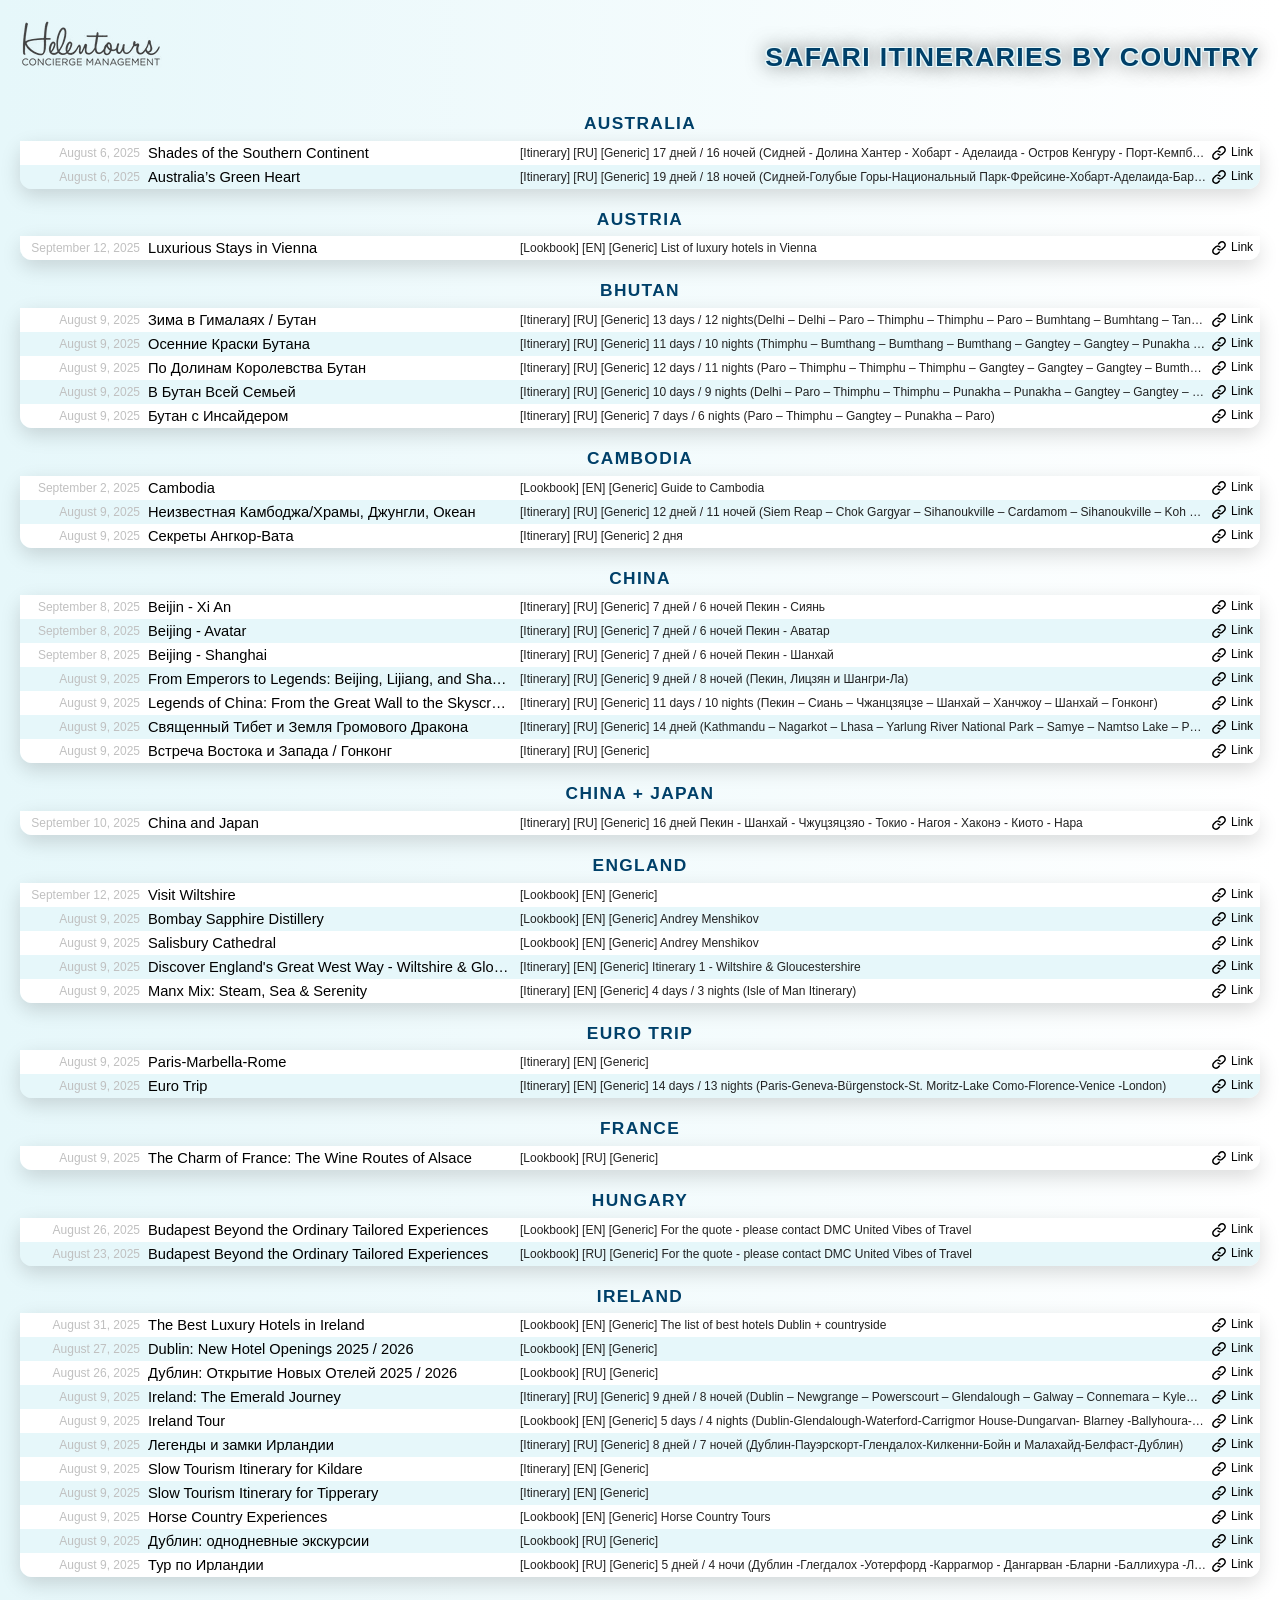
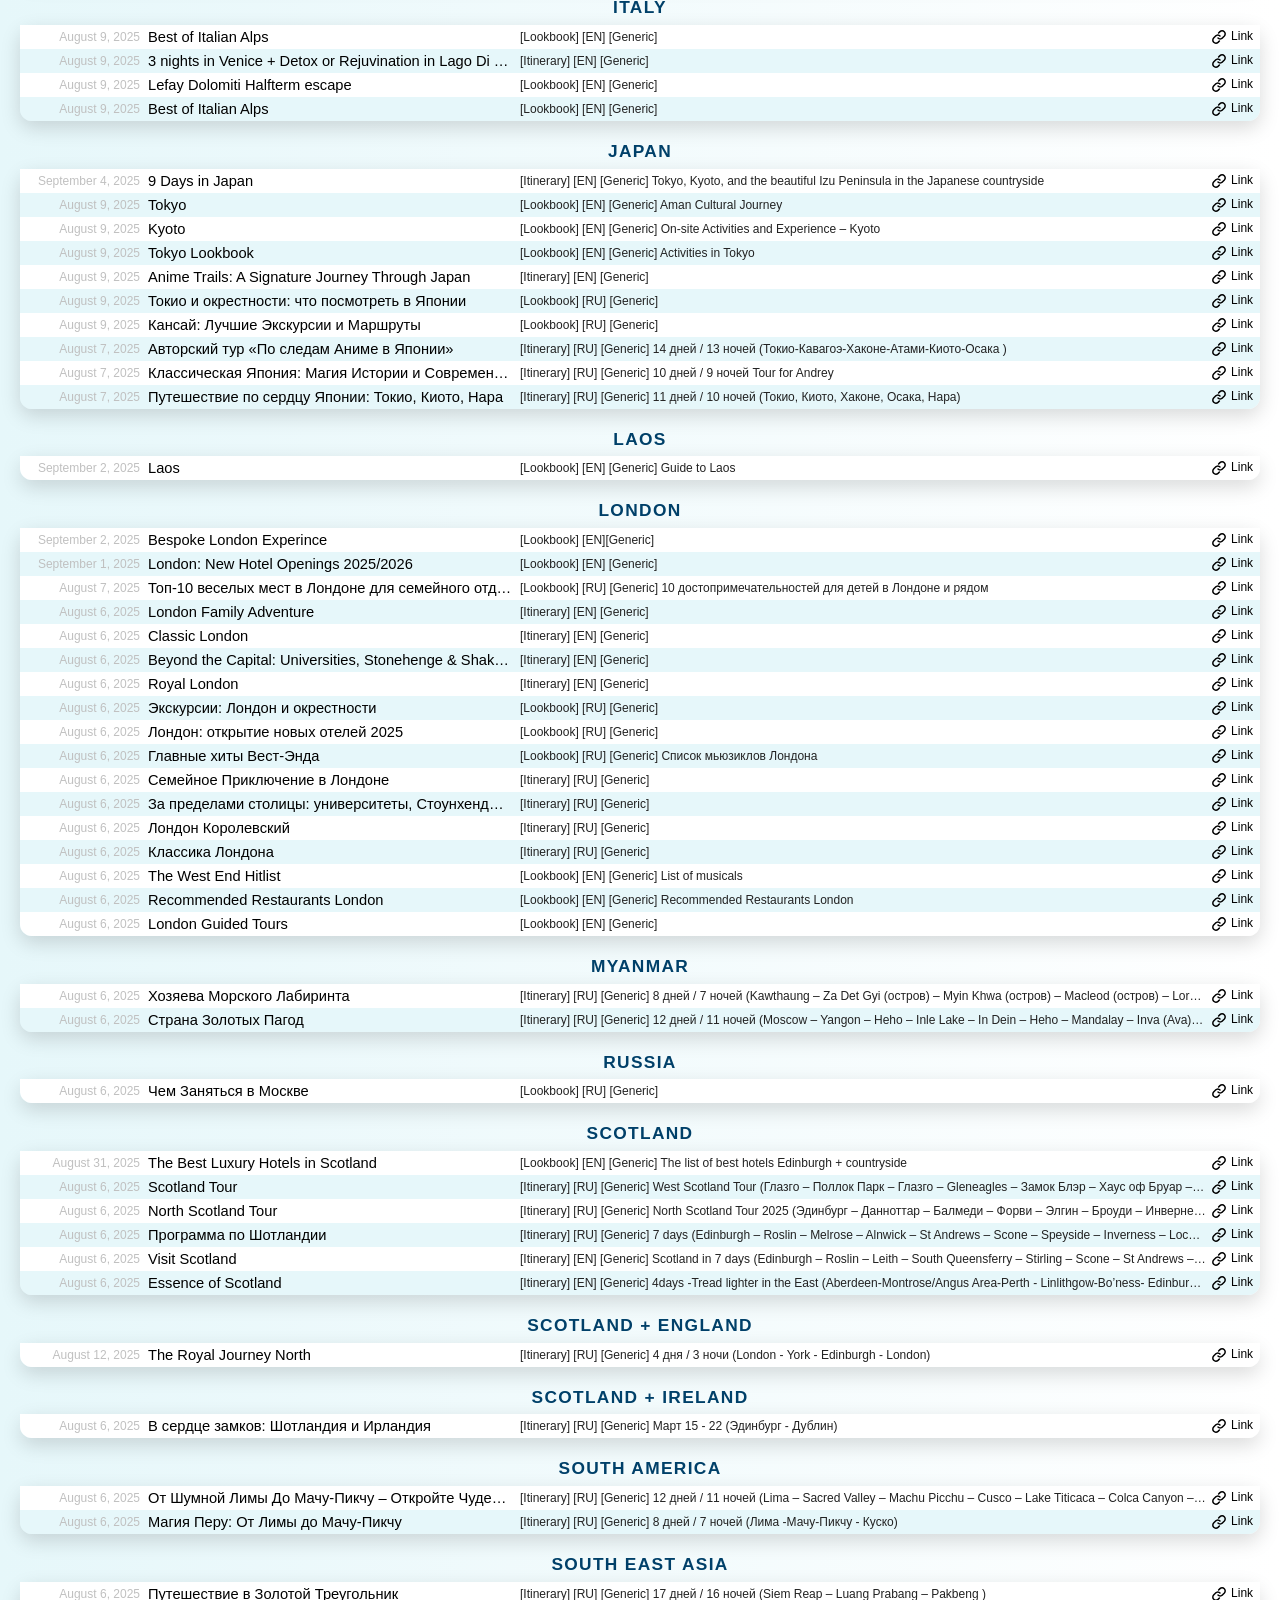
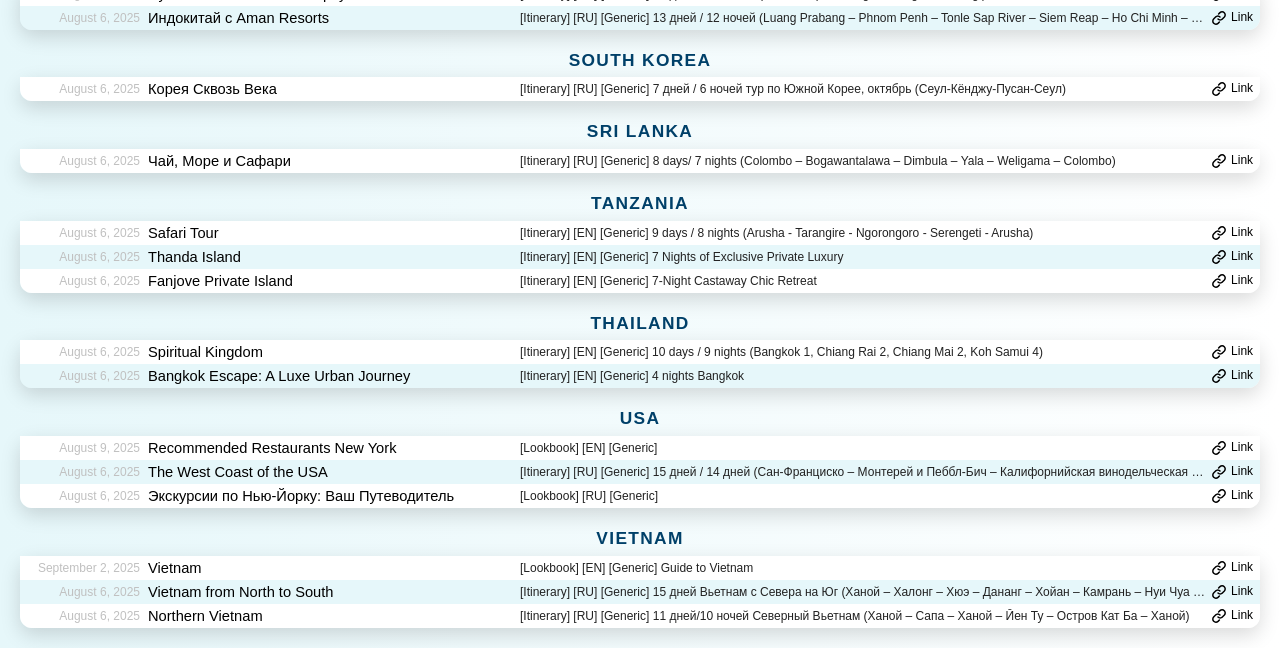
==== commit 0775869c: "Filter out empty countries" ====
--- a/docs/index.html
+++ b/docs/index.html
@@ -25,10 +25,6 @@
 </tbody>
 </table>
 <table class="itineraries">
-<caption>Australia + New Zealand</caption>
-<tbody></tbody>
-</table>
-<table class="itineraries">
 <caption>Austria</caption>
 <tbody><tr>
 <td class="modify-date"><span title="September 12, 2025">September 12, 2025</span></td>
@@ -204,10 +200,6 @@
 </tbody>
 </table>
 <table class="itineraries">
-<caption>FAMs</caption>
-<tbody></tbody>
-</table>
-<table class="itineraries">
 <caption>France</caption>
 <tbody><tr>
 <td class="modify-date"><span title="August 9, 2025">August 9, 2025</span></td>
@@ -215,10 +207,6 @@
 <td class="notes"><span title="[Lookbook] [RU] [Generic]">[Lookbook] [RU] [Generic]</span></td>
 <td class="link"><a alt="Link icon" href="https://itineraries.htconcierge.co.uk/The-Charm-of-France-The-Wine-Routes-of-Alsace/1338516755433129325?type=lookbook" target="_blank"><img src="./images/icon-link.svg"><span>Link</span></a></td>
 </tr></tbody>
-</table>
-<table class="itineraries">
-<caption>Hotels for Hosted Buyers</caption>
-<tbody></tbody>
 </table>
 <table class="itineraries">
 <caption>Hungary</caption>
@@ -238,10 +226,6 @@
 </tbody>
 </table>
 <table class="itineraries">
-<caption>Iceland</caption>
-<tbody></tbody>
-</table>
-<table class="itineraries">
 <caption>Ireland</caption>
 <tbody>
 <tr>
@@ -407,10 +391,6 @@
 </tbody>
 </table>
 <table class="itineraries">
-<caption>Kenya</caption>
-<tbody></tbody>
-</table>
-<table class="itineraries">
 <caption>Laos</caption>
 <tbody><tr>
 <td class="modify-date"><span title="September 2, 2025">September 2, 2025</span></td>
@@ -612,10 +592,6 @@
 </tr></tbody>
 </table>
 <table class="itineraries">
-<caption>Slovenia</caption>
-<tbody></tbody>
-</table>
-<table class="itineraries">
 <caption>South America</caption>
 <tbody>
 <tr>
@@ -666,10 +642,6 @@
 <td class="notes"><span title="[Itinerary] [RU] [Generic] 8 days/ 7 nights (Colombo – Bogawantalawa – Dimbula – Yala – Weligama – Colombo)">[Itinerary] [RU] [Generic] 8 days/ 7 nights (Colombo – Bogawantalawa – Dimbula – Yala – Weligama – Colombo)</span></td>
 <td class="link"><a alt="Link icon" href="https://itineraries.htconcierge.co.uk/%D0%A7%D0%B0%D0%B9-%D0%9C%D0%BE%D1%80%D0%B5-%D0%B8-%D0%A1%D0%B0%D1%84%D0%B0%D1%80%D0%B8/1445611451199784640" target="_blank"><img src="./images/icon-link.svg"><span>Link</span></a></td>
 </tr></tbody>
-</table>
-<table class="itineraries">
-<caption>Switzerland</caption>
-<tbody></tbody>
 </table>
 <table class="itineraries">
 <caption>Tanzania</caption>
@@ -757,9 +729,5 @@
 </tr>
 </tbody>
 </table>
-<table class="itineraries">
-<caption>Wonderland 2025</caption>
-<tbody></tbody>
-</table>
 </body>
 </html>
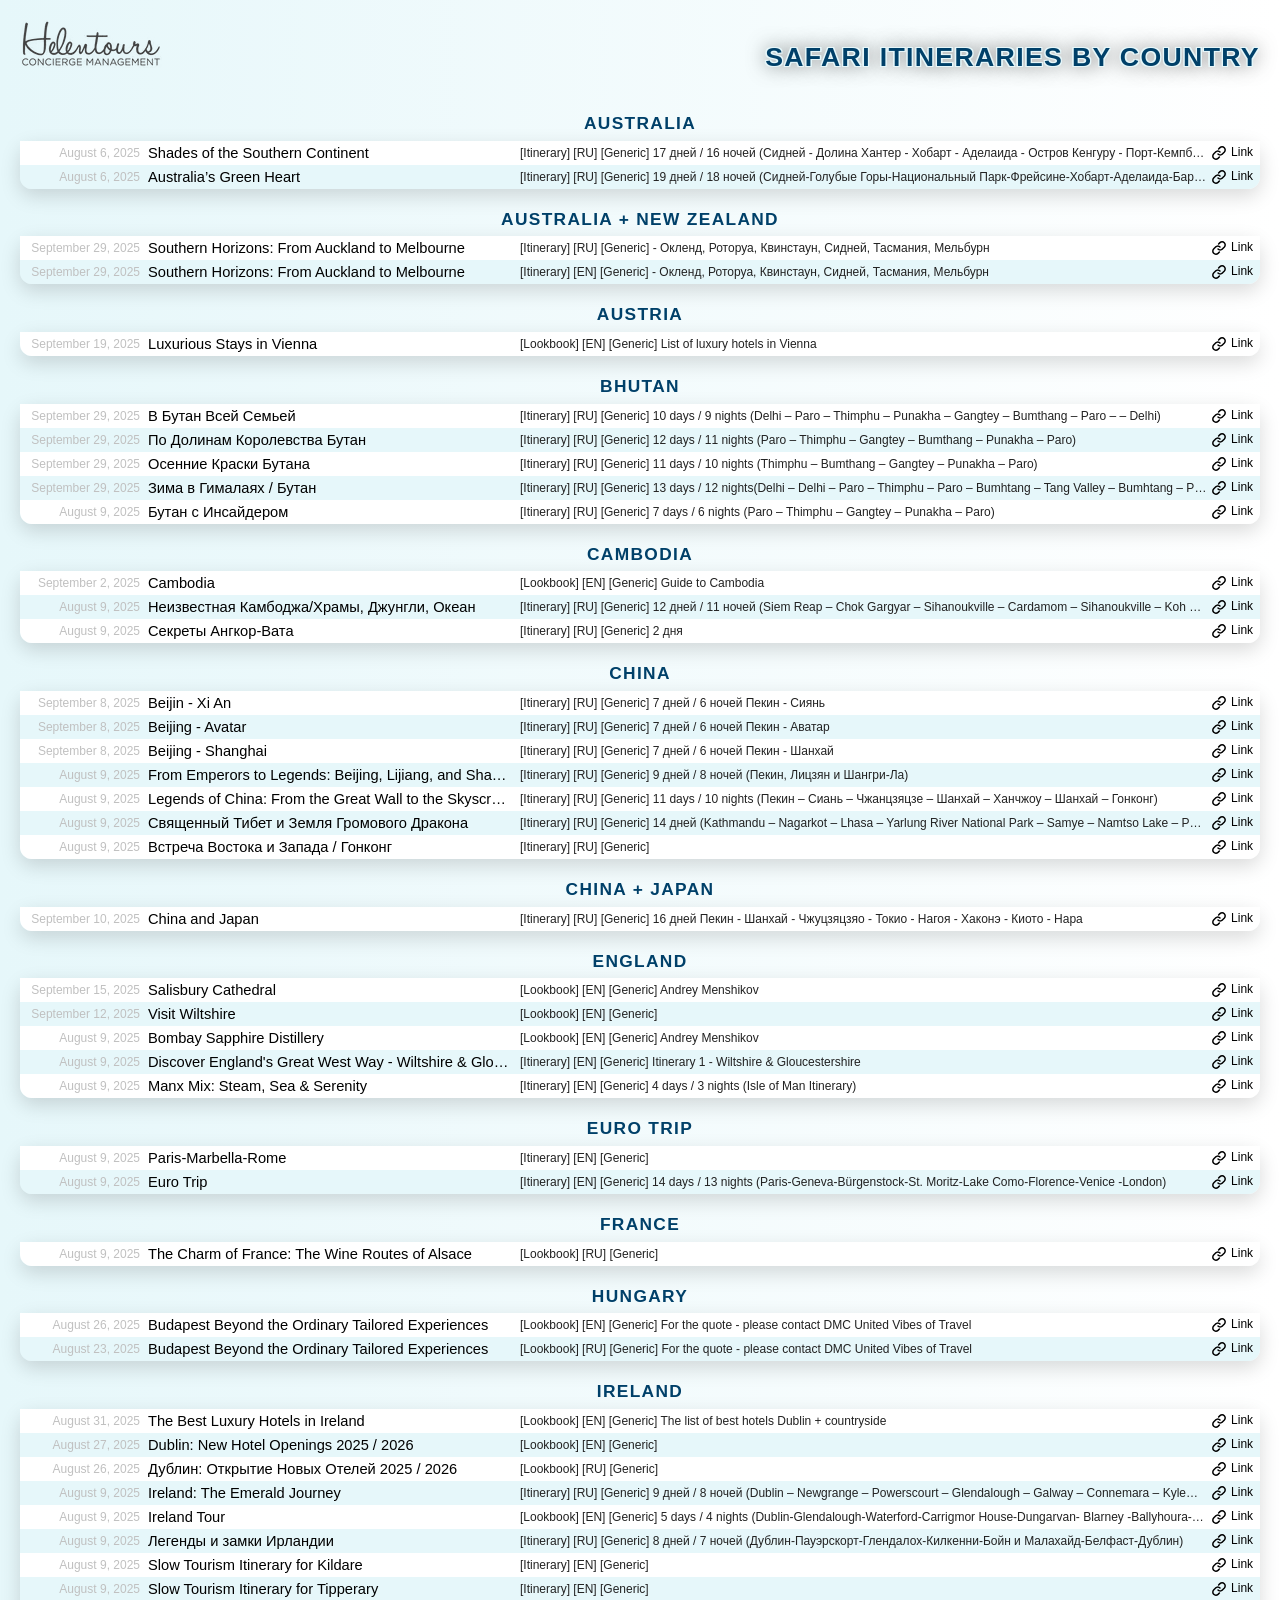
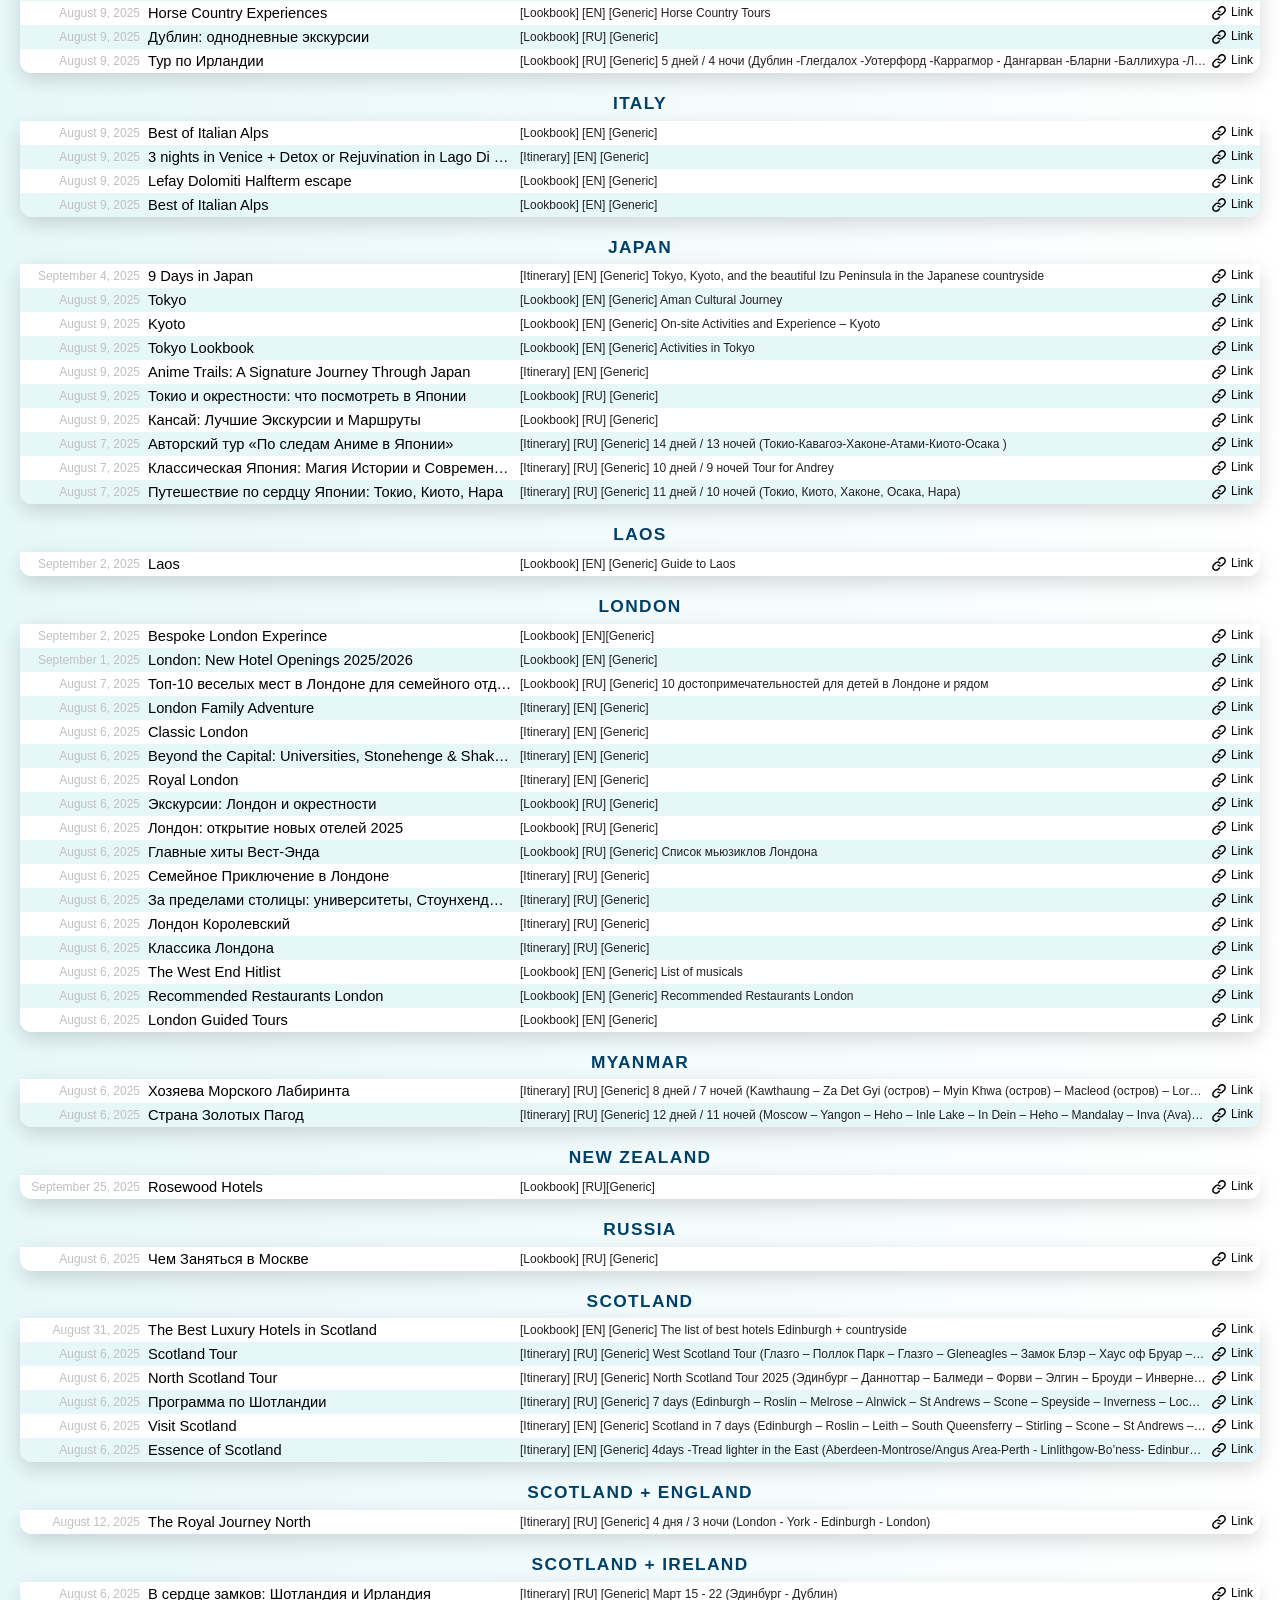
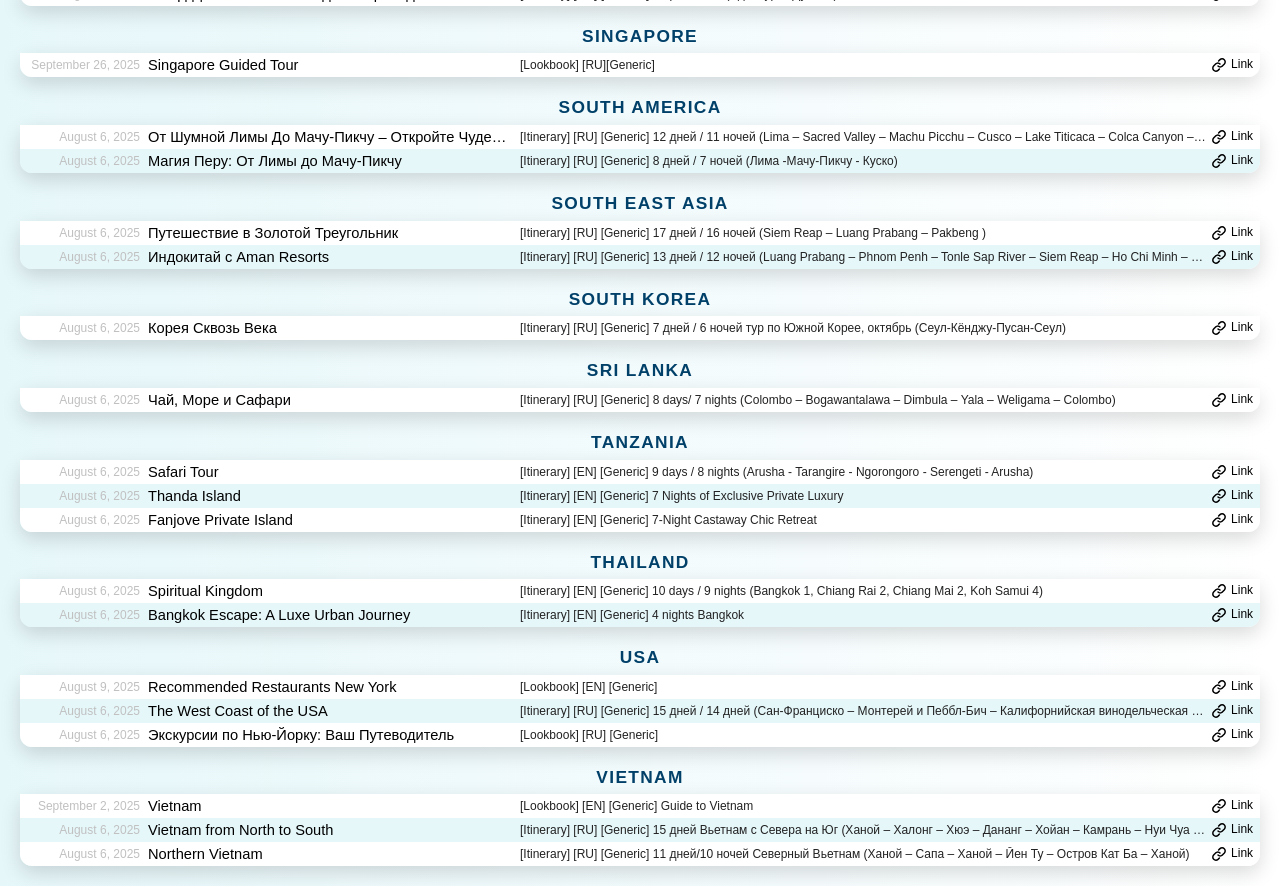
==== commit 3061a421: "Added new itineraries to safari portal" ====
--- a/docs/index.html
+++ b/docs/index.html
@@ -25,9 +25,26 @@
 </tbody>
 </table>
 <table class="itineraries">
+<caption>Australia + New Zealand</caption>
+<tbody>
+<tr>
+<td class="modify-date"><span title="September 29, 2025">September 29, 2025</span></td>
+<td class="name"><span title="Southern Horizons: From Auckland to Melbourne">Southern Horizons: From Auckland to Melbourne</span></td>
+<td class="notes"><span title="[Itinerary] [RU] [Generic] - Окленд, Роторуа, Квинстаун, Сидней, Тасмания, Мельбурн">[Itinerary] [RU] [Generic] - Окленд, Роторуа, Квинстаун, Сидней, Тасмания, Мельбурн</span></td>
+<td class="link"><a alt="Link icon" href="https://itineraries.htconcierge.co.uk/Southern-Horizons-From-Auckland-to-Melbourne/1473715022126384251" target="_blank"><img src="./images/icon-link.svg"><span>Link</span></a></td>
+</tr>
+<tr>
+<td class="modify-date"><span title="September 29, 2025">September 29, 2025</span></td>
+<td class="name"><span title="Southern Horizons: From Auckland to Melbourne">Southern Horizons: From Auckland to Melbourne</span></td>
+<td class="notes"><span title="[Itinerary] [EN] [Generic] - Окленд, Роторуа, Квинстаун, Сидней, Тасмания, Мельбурн">[Itinerary] [EN] [Generic] - Окленд, Роторуа, Квинстаун, Сидней, Тасмания, Мельбурн</span></td>
+<td class="link"><a alt="Link icon" href="https://itineraries.htconcierge.co.uk/Southern-Horizons-From-Auckland-to-Melbourne/1473711401015968889" target="_blank"><img src="./images/icon-link.svg"><span>Link</span></a></td>
+</tr>
+</tbody>
+</table>
+<table class="itineraries">
 <caption>Austria</caption>
 <tbody><tr>
-<td class="modify-date"><span title="September 12, 2025">September 12, 2025</span></td>
+<td class="modify-date"><span title="September 19, 2025">September 19, 2025</span></td>
 <td class="name"><span title="Luxurious Stays in Vienna">Luxurious Stays in Vienna</span></td>
 <td class="notes"><span title="[Lookbook] [EN] [Generic] List of luxury hotels in Vienna">[Lookbook] [EN] [Generic] List of luxury hotels in Vienna</span></td>
 <td class="link"><a alt="Link icon" href="https://itineraries.htconcierge.co.uk/Luxurious-Stays-in-Vienna/1507929643934549936?type=lookbook" target="_blank"><img src="./images/icon-link.svg"><span>Link</span></a></td>
@@ -37,28 +54,28 @@
 <caption>Bhutan</caption>
 <tbody>
 <tr>
-<td class="modify-date"><span title="August 9, 2025">August 9, 2025</span></td>
+<td class="modify-date"><span title="September 29, 2025">September 29, 2025</span></td>
+<td class="name"><span title="В Бутан Всей Семьей">В Бутан Всей Семьей</span></td>
+<td class="notes"><span title="[Itinerary] [RU] [Generic] 10 days / 9 nights (Delhi – Paro – Thimphu – Punakha – Gangtey – Bumthang – Paro – – Delhi)">[Itinerary] [RU] [Generic] 10 days / 9 nights (Delhi – Paro – Thimphu – Punakha – Gangtey – Bumthang – Paro – – Delhi)</span></td>
+<td class="link"><a alt="Link icon" href="https://itineraries.htconcierge.co.uk/%D0%92-%D0%91%D1%83%D1%82%D0%B0%D0%BD-%D0%92%D1%81%D0%B5%D0%B9-%D0%A1%D0%B5%D0%BC%D1%8C%D0%B5%D0%B9/1436649747770246199" target="_blank"><img src="./images/icon-link.svg"><span>Link</span></a></td>
+</tr>
+<tr>
+<td class="modify-date"><span title="September 29, 2025">September 29, 2025</span></td>
+<td class="name"><span title="По Долинам Королевства Бутан">По Долинам Королевства Бутан</span></td>
+<td class="notes"><span title="[Itinerary] [RU] [Generic] 12 days / 11 nights (Paro – Thimphu – Gangtey – Bumthang – Punakha – Paro)">[Itinerary] [RU] [Generic] 12 days / 11 nights (Paro – Thimphu – Gangtey – Bumthang – Punakha – Paro)</span></td>
+<td class="link"><a alt="Link icon" href="https://itineraries.htconcierge.co.uk/%D0%9F%D0%BE-%D0%94%D0%BE%D0%BB%D0%B8%D0%BD%D0%B0%D0%BC-%D0%9A%D0%BE%D1%80%D0%BE%D0%BB%D0%B5%D0%B2%D1%81%D1%82%D0%B2%D0%B0-%D0%91%D1%83%D1%82%D0%B0%D0%BD/1436657911597106236" target="_blank"><img src="./images/icon-link.svg"><span>Link</span></a></td>
+</tr>
+<tr>
+<td class="modify-date"><span title="September 29, 2025">September 29, 2025</span></td>
+<td class="name"><span title="Осенние Краски Бутана">Осенние Краски Бутана</span></td>
+<td class="notes"><span title="[Itinerary] [RU] [Generic] 11 days / 10 nights (Thimphu – Bumthang – Gangtey – Punakha – Paro)">[Itinerary] [RU] [Generic] 11 days / 10 nights (Thimphu – Bumthang – Gangtey – Punakha – Paro)</span></td>
+<td class="link"><a alt="Link icon" href="https://itineraries.htconcierge.co.uk/%D0%9E%D1%81%D0%B5%D0%BD%D0%BD%D0%B8%D0%B5-%D0%9A%D1%80%D0%B0%D1%81%D0%BA%D0%B8-%D0%91%D1%83%D1%82%D0%B0%D0%BD%D0%B0/1437485438464952037" target="_blank"><img src="./images/icon-link.svg"><span>Link</span></a></td>
+</tr>
+<tr>
+<td class="modify-date"><span title="September 29, 2025">September 29, 2025</span></td>
 <td class="name"><span title="Зима в Гималаях / Бутан">Зима в Гималаях / Бутан</span></td>
-<td class="notes"><span title="[Itinerary] [RU] [Generic] 13 days / 12 nights(Delhi – Delhi – Paro – Thimphu – Thimphu – Paro – Bumhtang – Bumhtang – Tang Valley – Bumhtang – Phobjikha – Phobjikha – Punakha – Punakha – Paro – Paro – Delhi – Delhi )">[Itinerary] [RU] [Generic] 13 days / 12 nights(Delhi – Delhi – Paro – Thimphu – Thimphu – Paro – Bumhtang – Bumhtang – Tang Valley – Bumhtang – Phobjikha – Phobjikha – Punakha – Punakha – Paro – Paro – Delhi – Delhi )</span></td>
+<td class="notes"><span title="[Itinerary] [RU] [Generic] 13 days / 12 nights(Delhi – Delhi – Paro – Thimphu – Paro – Bumhtang – Tang Valley – Bumhtang – Phobjikha – Phobjikha – Punakha – Paro – Delhi )">[Itinerary] [RU] [Generic] 13 days / 12 nights(Delhi – Delhi – Paro – Thimphu – Paro – Bumhtang – Tang Valley – Bumhtang – Phobjikha – Phobjikha – Punakha – Paro – Delhi )</span></td>
 <td class="link"><a alt="Link icon" href="https://itineraries.htconcierge.co.uk/%D0%97%D0%B8%D0%BC%D0%B0-%D0%B2-%D0%93%D0%B8%D0%BC%D0%B0%D0%BB%D0%B0%D1%8F%D1%85-%D0%91%D1%83%D1%82%D0%B0%D0%BD/1437523179684759389" target="_blank"><img src="./images/icon-link.svg"><span>Link</span></a></td>
-</tr>
-<tr>
-<td class="modify-date"><span title="August 9, 2025">August 9, 2025</span></td>
-<td class="name"><span title="Осенние Краски Бутана">Осенние Краски Бутана</span></td>
-<td class="notes"><span title="[Itinerary] [RU] [Generic] 11 days / 10 nights (Thimphu – Bumthang – Bumthang – Bumthang – Gangtey – Gangtey – Punakha – Punakha – Paro – Paro)">[Itinerary] [RU] [Generic] 11 days / 10 nights (Thimphu – Bumthang – Bumthang – Bumthang – Gangtey – Gangtey – Punakha – Punakha – Paro – Paro)</span></td>
-<td class="link"><a alt="Link icon" href="https://itineraries.htconcierge.co.uk/%D0%9E%D1%81%D0%B5%D0%BD%D0%BD%D0%B8%D0%B5-%D0%9A%D1%80%D0%B0%D1%81%D0%BA%D0%B8-%D0%91%D1%83%D1%82%D0%B0%D0%BD%D0%B0/1437485438464952037" target="_blank"><img src="./images/icon-link.svg"><span>Link</span></a></td>
-</tr>
-<tr>
-<td class="modify-date"><span title="August 9, 2025">August 9, 2025</span></td>
-<td class="name"><span title="По Долинам Королевства Бутан">По Долинам Королевства Бутан</span></td>
-<td class="notes"><span title="[Itinerary] [RU] [Generic] 12 days / 11 nights (Paro – Thimphu – Thimphu – Thimphu – Gangtey – Gangtey – Gangtey – Bumthang – Bumthang – Bumthang – Bumthang – Punakha – Punakha – Paro)">[Itinerary] [RU] [Generic] 12 days / 11 nights (Paro – Thimphu – Thimphu – Thimphu – Gangtey – Gangtey – Gangtey – Bumthang – Bumthang – Bumthang – Bumthang – Punakha – Punakha – Paro)</span></td>
-<td class="link"><a alt="Link icon" href="https://itineraries.htconcierge.co.uk/%D0%9F%D0%BE-%D0%94%D0%BE%D0%BB%D0%B8%D0%BD%D0%B0%D0%BC-%D0%9A%D0%BE%D1%80%D0%BE%D0%BB%D0%B5%D0%B2%D1%81%D1%82%D0%B2%D0%B0-%D0%91%D1%83%D1%82%D0%B0%D0%BD/1436657911597106236" target="_blank"><img src="./images/icon-link.svg"><span>Link</span></a></td>
-</tr>
-<tr>
-<td class="modify-date"><span title="August 9, 2025">August 9, 2025</span></td>
-<td class="name"><span title="В Бутан Всей Семьей">В Бутан Всей Семьей</span></td>
-<td class="notes"><span title="[Itinerary] [RU] [Generic] 10 days / 9 nights (Delhi – Paro – Thimphu – Thimphu – Punakha – Punakha – Gangtey – Gangtey – Gangtey – Bumthang – Bumthang – Bumthang – Bumthang – Paro – Paro – Paro – Delhi)">[Itinerary] [RU] [Generic] 10 days / 9 nights (Delhi – Paro – Thimphu – Thimphu – Punakha – Punakha – Gangtey – Gangtey – Gangtey – Bumthang – Bumthang – Bumthang – Bumthang – Paro – Paro – Paro – Delhi)</span></td>
-<td class="link"><a alt="Link icon" href="https://itineraries.htconcierge.co.uk/%D0%92-%D0%91%D1%83%D1%82%D0%B0%D0%BD-%D0%92%D1%81%D0%B5%D0%B9-%D0%A1%D0%B5%D0%BC%D1%8C%D0%B5%D0%B9/1436649747770246199" target="_blank"><img src="./images/icon-link.svg"><span>Link</span></a></td>
 </tr>
 <tr>
 <td class="modify-date"><span title="August 9, 2025">August 9, 2025</span></td>
@@ -151,6 +168,12 @@
 <caption>England</caption>
 <tbody>
 <tr>
+<td class="modify-date"><span title="September 15, 2025">September 15, 2025</span></td>
+<td class="name"><span title="Salisbury Cathedral">Salisbury Cathedral</span></td>
+<td class="notes"><span title="[Lookbook] [EN] [Generic] Andrey Menshikov">[Lookbook] [EN] [Generic] Andrey Menshikov</span></td>
+<td class="link"><a alt="Link icon" href="https://itineraries.htconcierge.co.uk/Salisbury-Cathedral/1028330624106104328?type=lookbook" target="_blank"><img src="./images/icon-link.svg"><span>Link</span></a></td>
+</tr>
+<tr>
 <td class="modify-date"><span title="September 12, 2025">September 12, 2025</span></td>
 <td class="name"><span title="Visit Wiltshire">Visit Wiltshire</span></td>
 <td class="notes"><span title="[Lookbook] [EN] [Generic]">[Lookbook] [EN] [Generic]</span></td>
@@ -164,12 +187,6 @@
 </tr>
 <tr>
 <td class="modify-date"><span title="August 9, 2025">August 9, 2025</span></td>
-<td class="name"><span title="Salisbury Cathedral">Salisbury Cathedral</span></td>
-<td class="notes"><span title="[Lookbook] [EN] [Generic] Andrey Menshikov">[Lookbook] [EN] [Generic] Andrey Menshikov</span></td>
-<td class="link"><a alt="Link icon" href="https://itineraries.htconcierge.co.uk/Salisbury-Cathedral/1028330624106104328?type=lookbook" target="_blank"><img src="./images/icon-link.svg"><span>Link</span></a></td>
-</tr>
-<tr>
-<td class="modify-date"><span title="August 9, 2025">August 9, 2025</span></td>
 <td class="name"><span title="Discover England's Great West Way - Wiltshire &amp; Gloucestershire">Discover England's Great West Way - Wiltshire &amp; Gloucestershire</span></td>
 <td class="notes"><span title="[Itinerary] [EN] [Generic] Itinerary 1 - Wiltshire &amp; Gloucestershire">[Itinerary] [EN] [Generic] Itinerary 1 - Wiltshire &amp; Gloucestershire</span></td>
 <td class="link"><a alt="Link icon" href="https://itineraries.htconcierge.co.uk/Discover-Englands-Great-West-Way-Wiltshire-&amp;-Gloucestershire/963658469511005881" target="_blank"><img src="./images/icon-link.svg"><span>Link</span></a></td>
@@ -524,6 +541,15 @@
 </tbody>
 </table>
 <table class="itineraries">
+<caption>New Zealand</caption>
+<tbody><tr>
+<td class="modify-date"><span title="September 25, 2025">September 25, 2025</span></td>
+<td class="name"><span title="Rosewood Hotels">Rosewood Hotels</span></td>
+<td class="notes"><span title="[Lookbook] [RU][Generic]">[Lookbook] [RU][Generic]</span></td>
+<td class="link"><a alt="Link icon" href="https://itineraries.htconcierge.co.uk/Rosewood-Hotels/1518000957617604388?type=lookbook" target="_blank"><img src="./images/icon-link.svg"><span>Link</span></a></td>
+</tr></tbody>
+</table>
+<table class="itineraries">
 <caption>Russia</caption>
 <tbody><tr>
 <td class="modify-date"><span title="August 6, 2025">August 6, 2025</span></td>
@@ -592,6 +618,15 @@
 </tr></tbody>
 </table>
 <table class="itineraries">
+<caption>Singapore</caption>
+<tbody><tr>
+<td class="modify-date"><span title="September 26, 2025">September 26, 2025</span></td>
+<td class="name"><span title="Singapore Guided Tour">Singapore Guided Tour</span></td>
+<td class="notes"><span title="[Lookbook] [RU][Generic]">[Lookbook] [RU][Generic]</span></td>
+<td class="link"><a alt="Link icon" href="https://itineraries.htconcierge.co.uk/Singapore-Guided-Tour/1518802075436189163?type=lookbook" target="_blank"><img src="./images/icon-link.svg"><span>Link</span></a></td>
+</tr></tbody>
+</table>
+<table class="itineraries">
 <caption>South America</caption>
 <tbody>
 <tr>
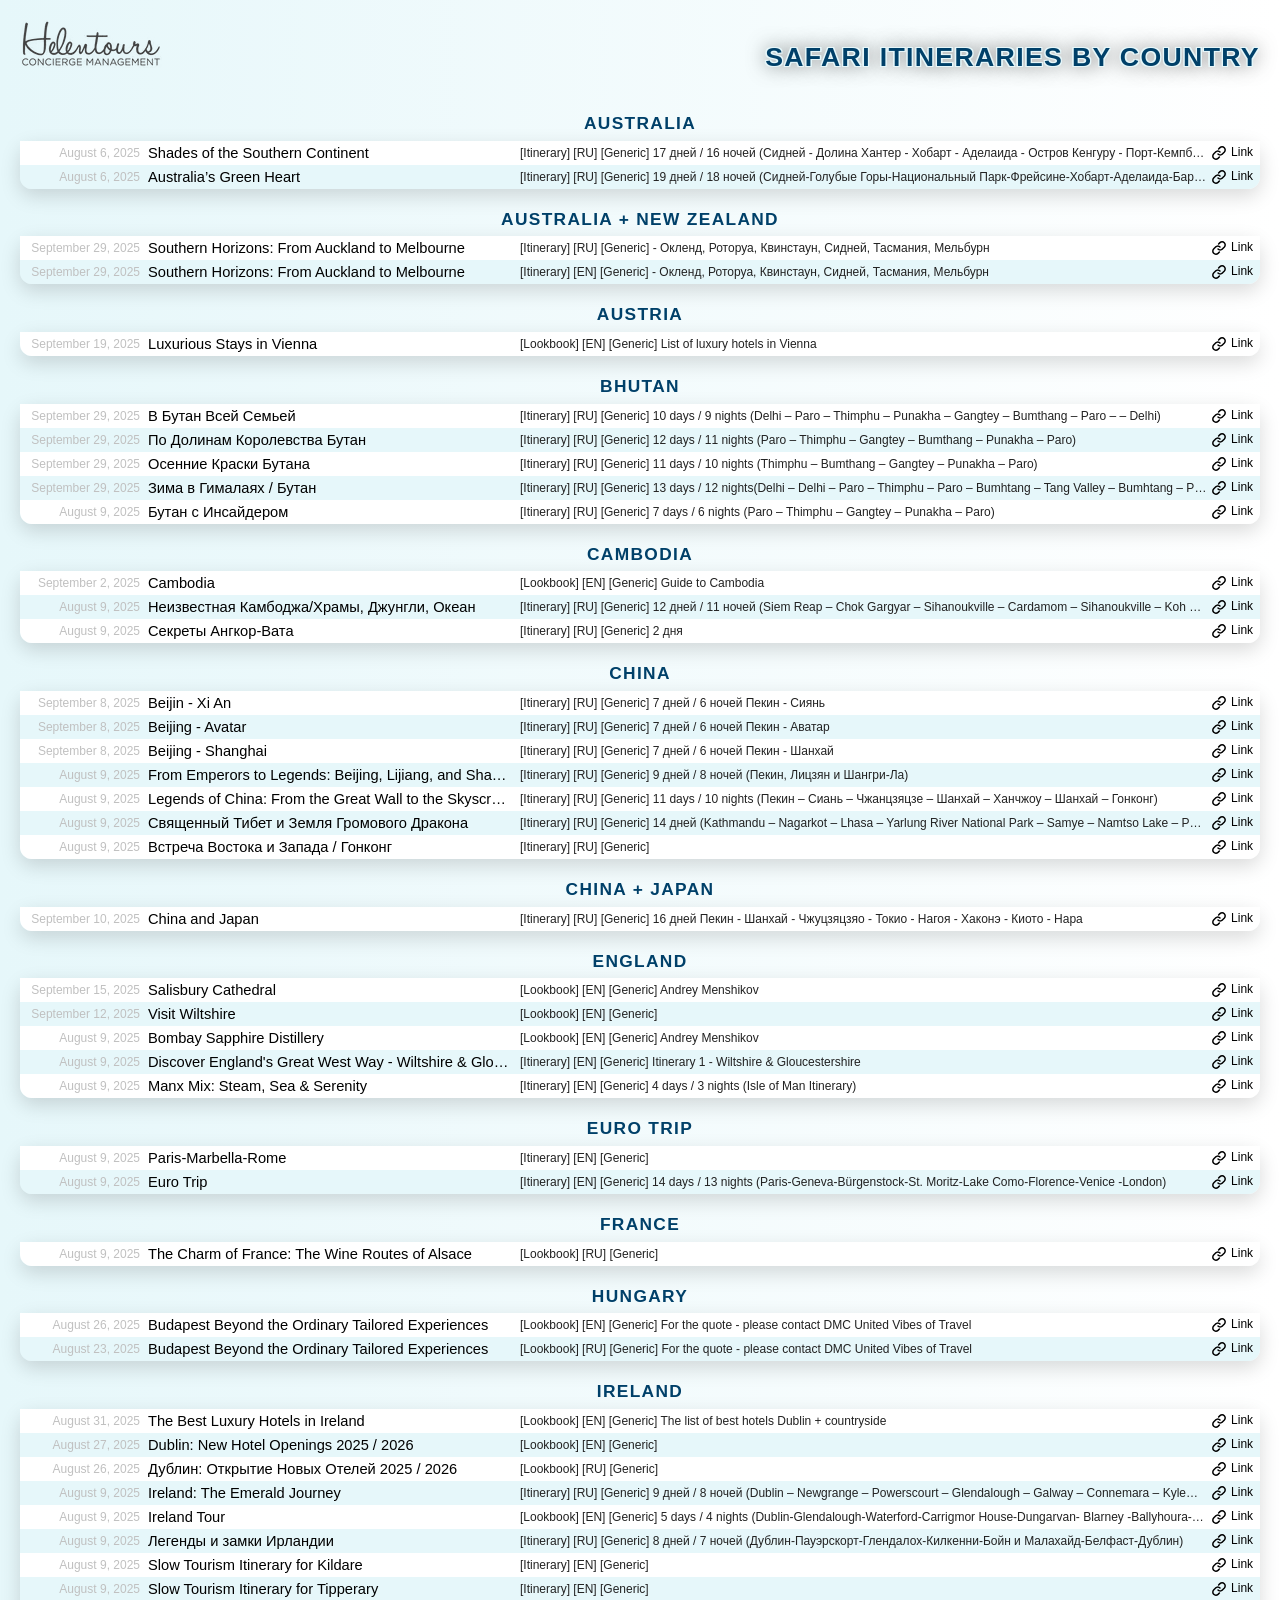
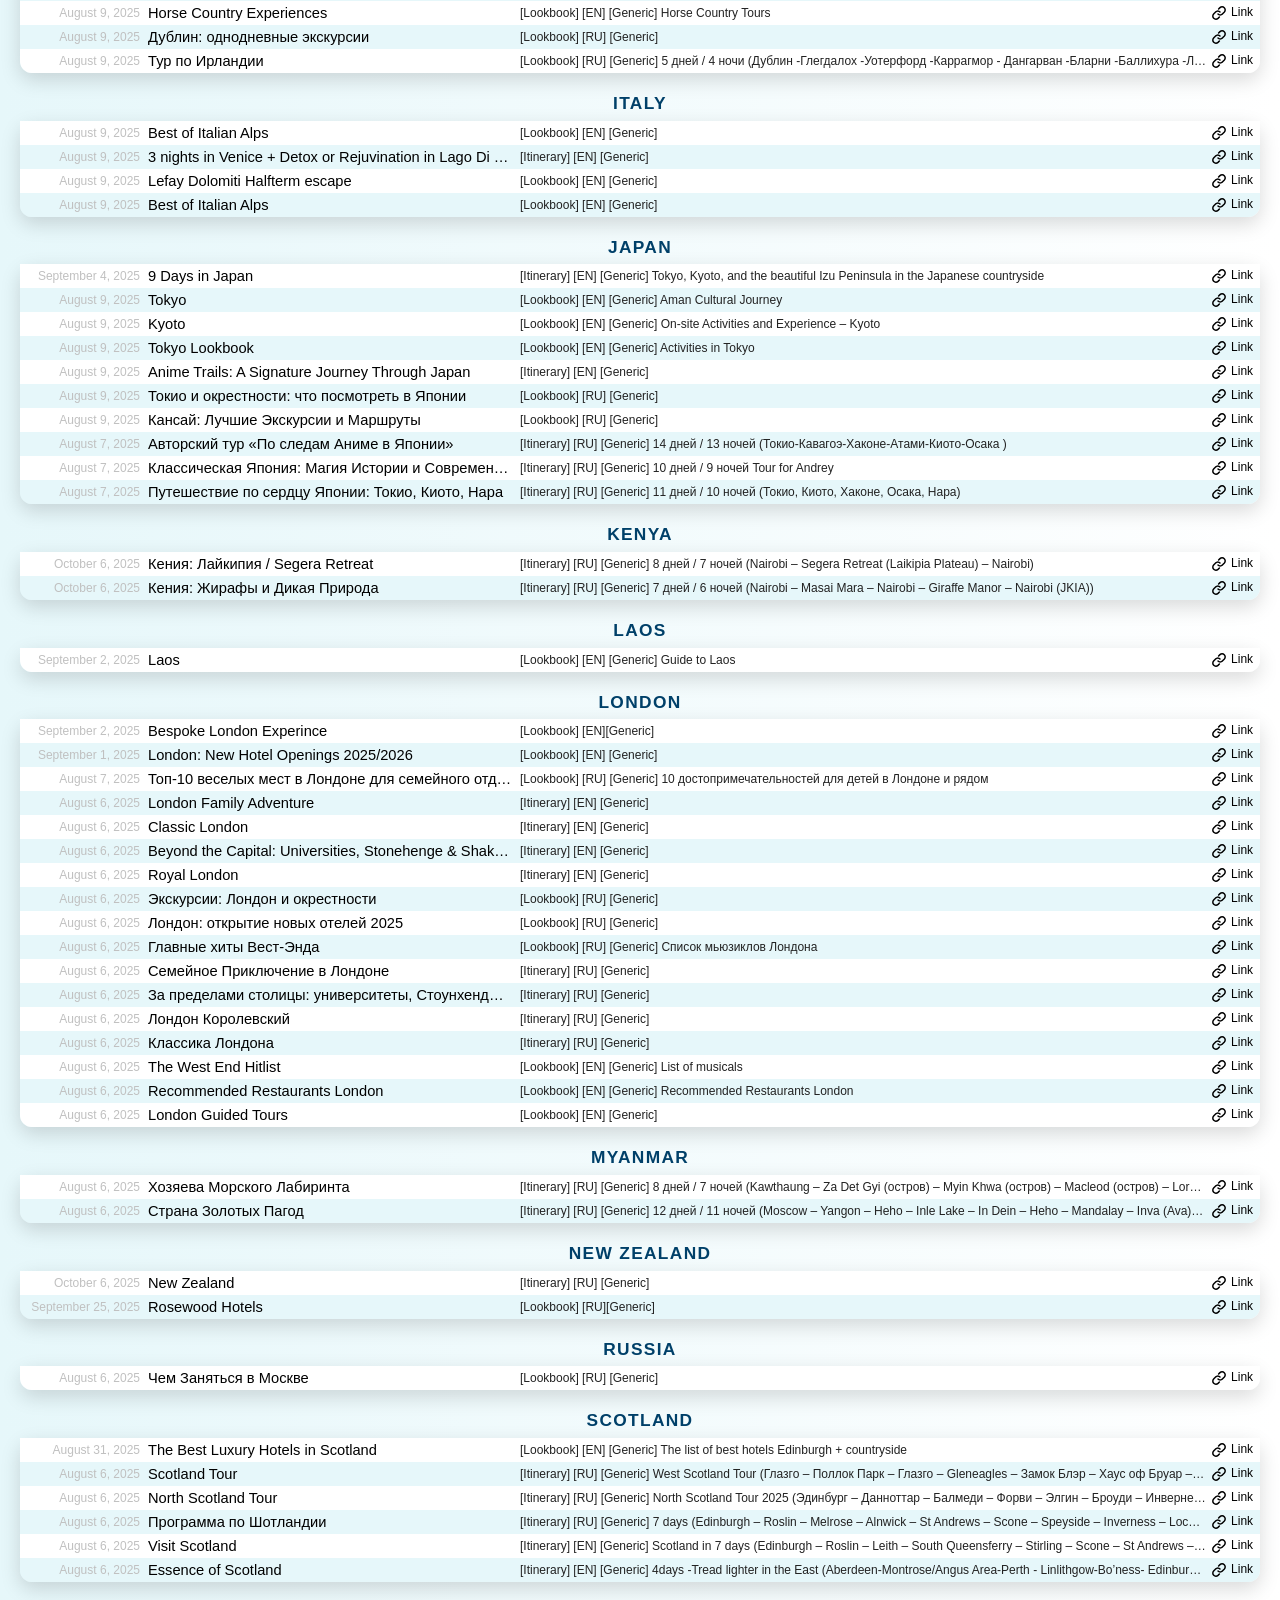
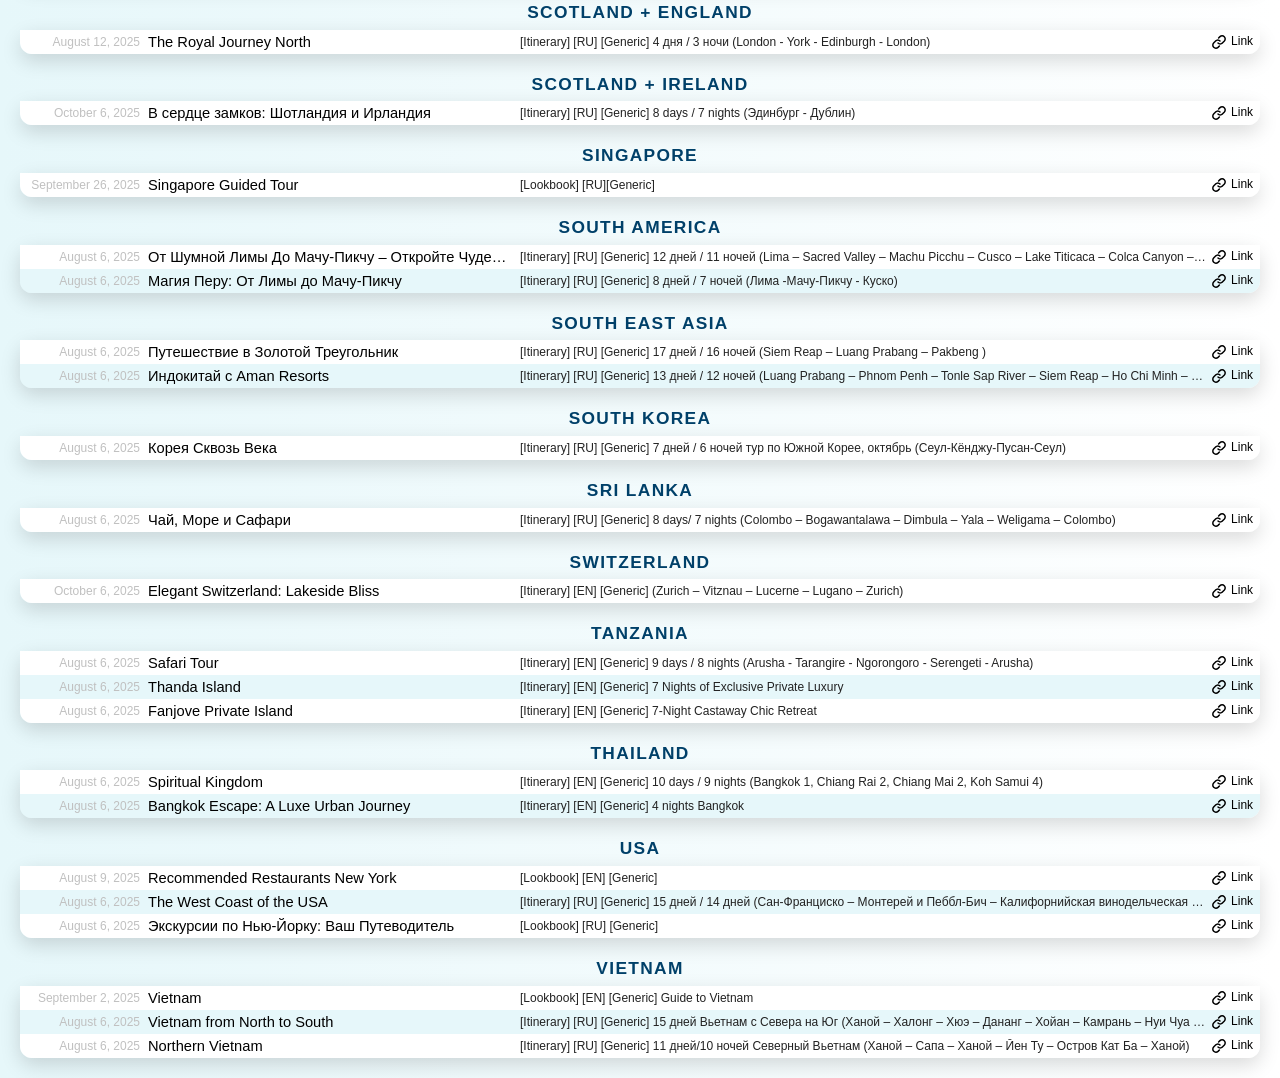
==== commit 886a97f2: "itineraries added Switzerland x 1, Kenia x 2, New Zealand x1, Scotland + Ireland x1" ====
--- a/docs/index.html
+++ b/docs/index.html
@@ -408,6 +408,23 @@
 </tbody>
 </table>
 <table class="itineraries">
+<caption>Kenya</caption>
+<tbody>
+<tr>
+<td class="modify-date"><span title="October 6, 2025">October 6, 2025</span></td>
+<td class="name"><span title="Кения: Лайкипия / Segera Retreat">Кения: Лайкипия / Segera Retreat</span></td>
+<td class="notes"><span title="[Itinerary] [RU] [Generic] 8 дней / 7 ночей (Nairobi – Segera Retreat (Laikipia Plateau) – Nairobi)">[Itinerary] [RU] [Generic] 8 дней / 7 ночей (Nairobi – Segera Retreat (Laikipia Plateau) – Nairobi)</span></td>
+<td class="link"><a alt="Link icon" href="https://itineraries.htconcierge.co.uk/%D0%9A%D0%B5%D0%BD%D0%B8%D1%8F-%D0%9B%D0%B0%D0%B9%D0%BA%D0%B8%D0%BF%D0%B8%D1%8F-Segera-Retreat/1525960801691633081" target="_blank"><img src="./images/icon-link.svg"><span>Link</span></a></td>
+</tr>
+<tr>
+<td class="modify-date"><span title="October 6, 2025">October 6, 2025</span></td>
+<td class="name"><span title="Кения: Жирафы и Дикая Природа">Кения: Жирафы и Дикая Природа</span></td>
+<td class="notes"><span title="[Itinerary] [RU] [Generic] 7 дней / 6 ночей (Nairobi – Masai Mara – Nairobi – Giraffe Manor – Nairobi (JKIA))">[Itinerary] [RU] [Generic] 7 дней / 6 ночей (Nairobi – Masai Mara – Nairobi – Giraffe Manor – Nairobi (JKIA))</span></td>
+<td class="link"><a alt="Link icon" href="https://itineraries.htconcierge.co.uk/%D0%9A%D0%B5%D0%BD%D0%B8%D1%8F-%D0%96%D0%B8%D1%80%D0%B0%D1%84%D1%8B-%D0%B8-%D0%94%D0%B8%D0%BA%D0%B0%D1%8F-%D0%9F%D1%80%D0%B8%D1%80%D0%BE%D0%B4%D0%B0/1525959076515677616" target="_blank"><img src="./images/icon-link.svg"><span>Link</span></a></td>
+</tr>
+</tbody>
+</table>
+<table class="itineraries">
 <caption>Laos</caption>
 <tbody><tr>
 <td class="modify-date"><span title="September 2, 2025">September 2, 2025</span></td>
@@ -542,12 +559,20 @@
 </table>
 <table class="itineraries">
 <caption>New Zealand</caption>
-<tbody><tr>
+<tbody>
+<tr>
+<td class="modify-date"><span title="October 6, 2025">October 6, 2025</span></td>
+<td class="name"><span title="New Zealand">New Zealand</span></td>
+<td class="notes"><span title="[Itinerary] [RU] [Generic]">[Itinerary] [RU] [Generic]</span></td>
+<td class="link"><a alt="Link icon" href="https://itineraries.htconcierge.co.uk/New-Zealand/1525963789730579909" target="_blank"><img src="./images/icon-link.svg"><span>Link</span></a></td>
+</tr>
+<tr>
 <td class="modify-date"><span title="September 25, 2025">September 25, 2025</span></td>
 <td class="name"><span title="Rosewood Hotels">Rosewood Hotels</span></td>
 <td class="notes"><span title="[Lookbook] [RU][Generic]">[Lookbook] [RU][Generic]</span></td>
 <td class="link"><a alt="Link icon" href="https://itineraries.htconcierge.co.uk/Rosewood-Hotels/1518000957617604388?type=lookbook" target="_blank"><img src="./images/icon-link.svg"><span>Link</span></a></td>
-</tr></tbody>
+</tr>
+</tbody>
 </table>
 <table class="itineraries">
 <caption>Russia</caption>
@@ -611,10 +636,10 @@
 <table class="itineraries">
 <caption>Scotland + Ireland</caption>
 <tbody><tr>
-<td class="modify-date"><span title="August 6, 2025">August 6, 2025</span></td>
+<td class="modify-date"><span title="October 6, 2025">October 6, 2025</span></td>
 <td class="name"><span title="В сердце замков: Шотландия и Ирландия">В сердце замков: Шотландия и Ирландия</span></td>
-<td class="notes"><span title="[Itinerary] [RU] [Generic] Март 15 - 22 (Эдинбург - Дублин)">[Itinerary] [RU] [Generic] Март 15 - 22 (Эдинбург - Дублин)</span></td>
-<td class="link"><a alt="Link icon" href="https://itineraries.htconcierge.co.uk/%D0%92-%D1%81%D0%B5%D1%80%D0%B4%D1%86%D0%B5-%D0%B7%D0%B0%D0%BC%D0%BA%D0%BE%D0%B2-%D0%A8%D0%BE%D1%82%D0%BB%D0%B0%D0%BD%D0%B4%D0%B8%D1%8F-%D0%B8-%D0%98%D1%80%D0%BB%D0%B0%D0%BD%D0%B4%D0%B8%D1%8F/1339976948876575787" target="_blank"><img src="./images/icon-link.svg"><span>Link</span></a></td>
+<td class="notes"><span title="[Itinerary] [RU] [Generic] 8 days / 7 nights (Эдинбург - Дублин)">[Itinerary] [RU] [Generic] 8 days / 7 nights (Эдинбург - Дублин)</span></td>
+<td class="link"><a alt="Link icon" href="https://itineraries.htconcierge.co.uk/%D0%92-%D1%81%D0%B5%D1%80%D0%B4%D1%86%D0%B5-%D0%B7%D0%B0%D0%BC%D0%BA%D0%BE%D0%B2-%D0%A8%D0%BE%D1%82%D0%BB%D0%B0%D0%BD%D0%B4%D0%B8%D1%8F-%D0%B8-%D0%98%D1%80%D0%BB%D0%B0%D0%BD%D0%B4%D0%B8%D1%8F/1525962699119265216" target="_blank"><img src="./images/icon-link.svg"><span>Link</span></a></td>
 </tr></tbody>
 </table>
 <table class="itineraries">
@@ -679,6 +704,15 @@
 </tr></tbody>
 </table>
 <table class="itineraries">
+<caption>Switzerland</caption>
+<tbody><tr>
+<td class="modify-date"><span title="October 6, 2025">October 6, 2025</span></td>
+<td class="name"><span title="Elegant Switzerland: Lakeside Bliss">Elegant Switzerland: Lakeside Bliss</span></td>
+<td class="notes"><span title="[Itinerary] [EN] [Generic] (Zurich – Vitznau – Lucerne – Lugano – Zurich)">[Itinerary] [EN] [Generic] (Zurich – Vitznau – Lucerne – Lugano – Zurich)</span></td>
+<td class="link"><a alt="Link icon" href="https://itineraries.htconcierge.co.uk/Elegant-Switzerland-Lakeside-Bliss/1525948256335431042" target="_blank"><img src="./images/icon-link.svg"><span>Link</span></a></td>
+</tr></tbody>
+</table>
+<table class="itineraries">
 <caption>Tanzania</caption>
 <tbody>
 <tr>
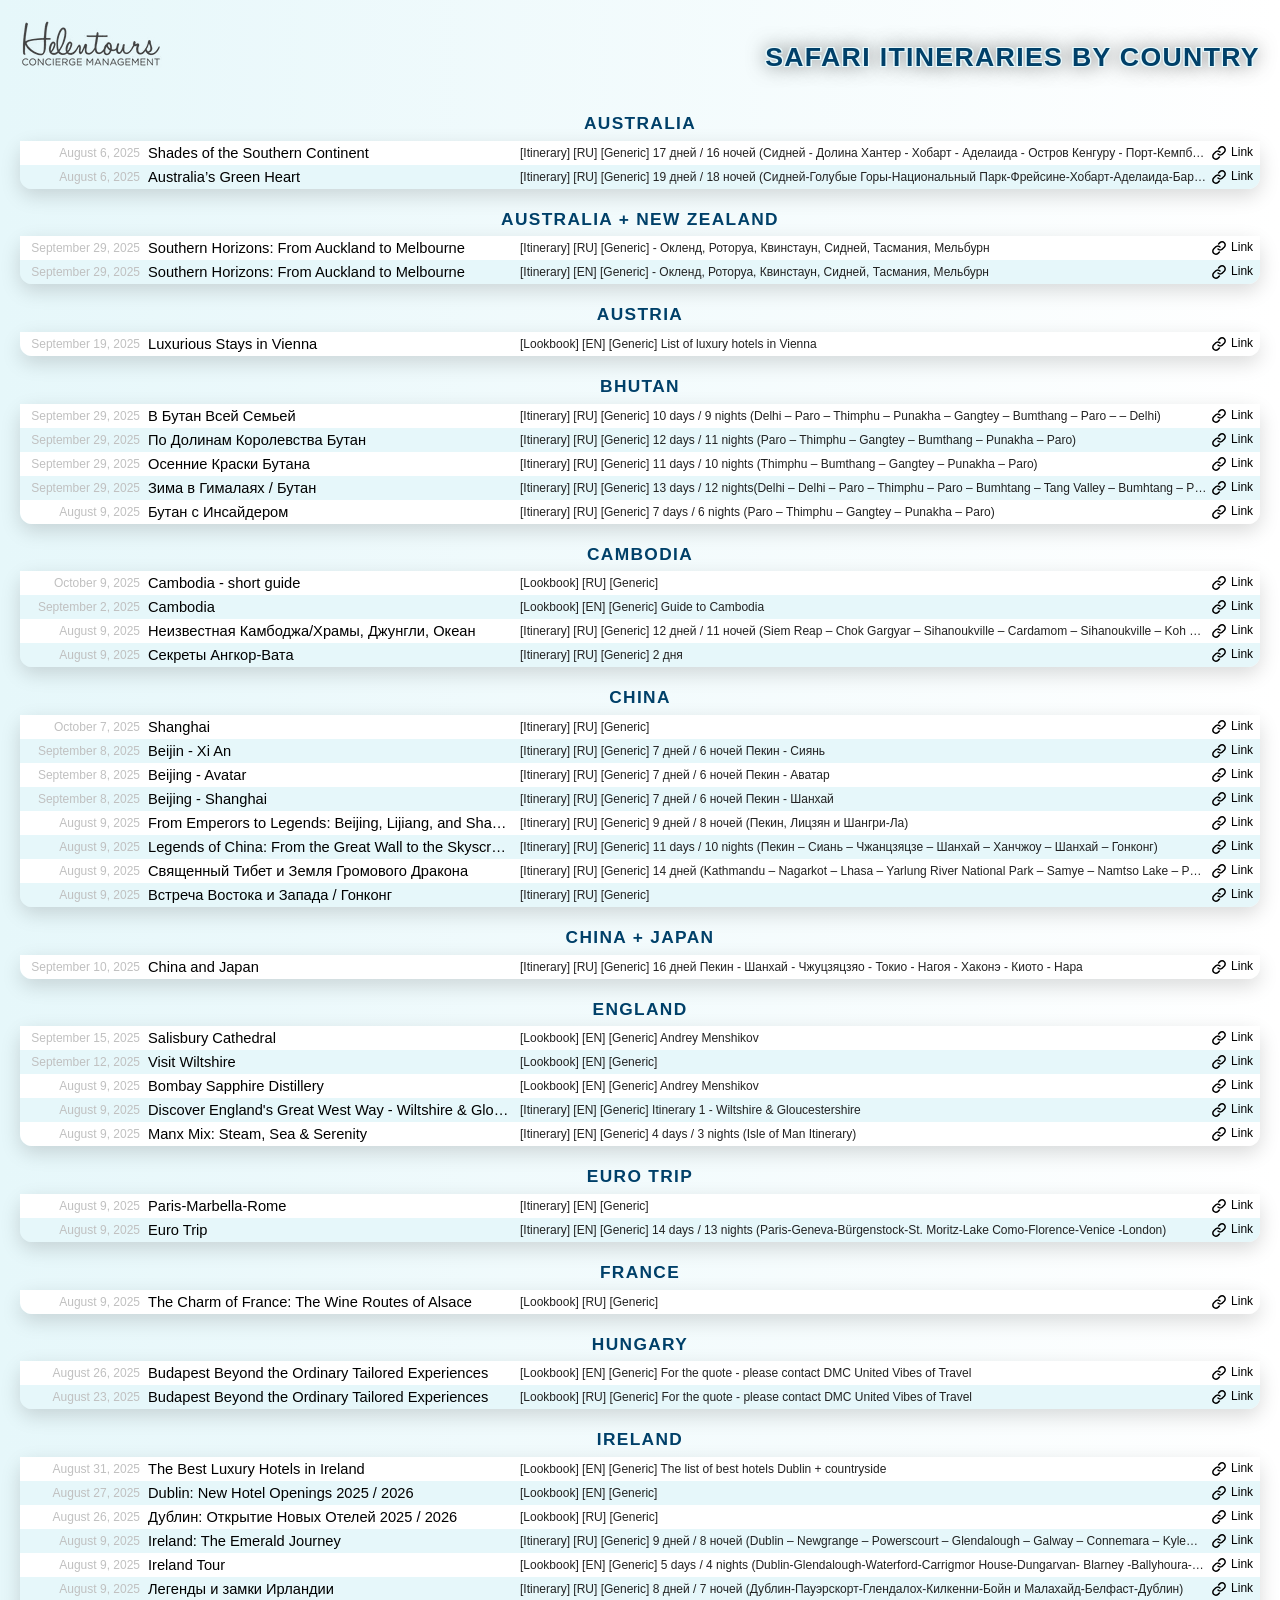
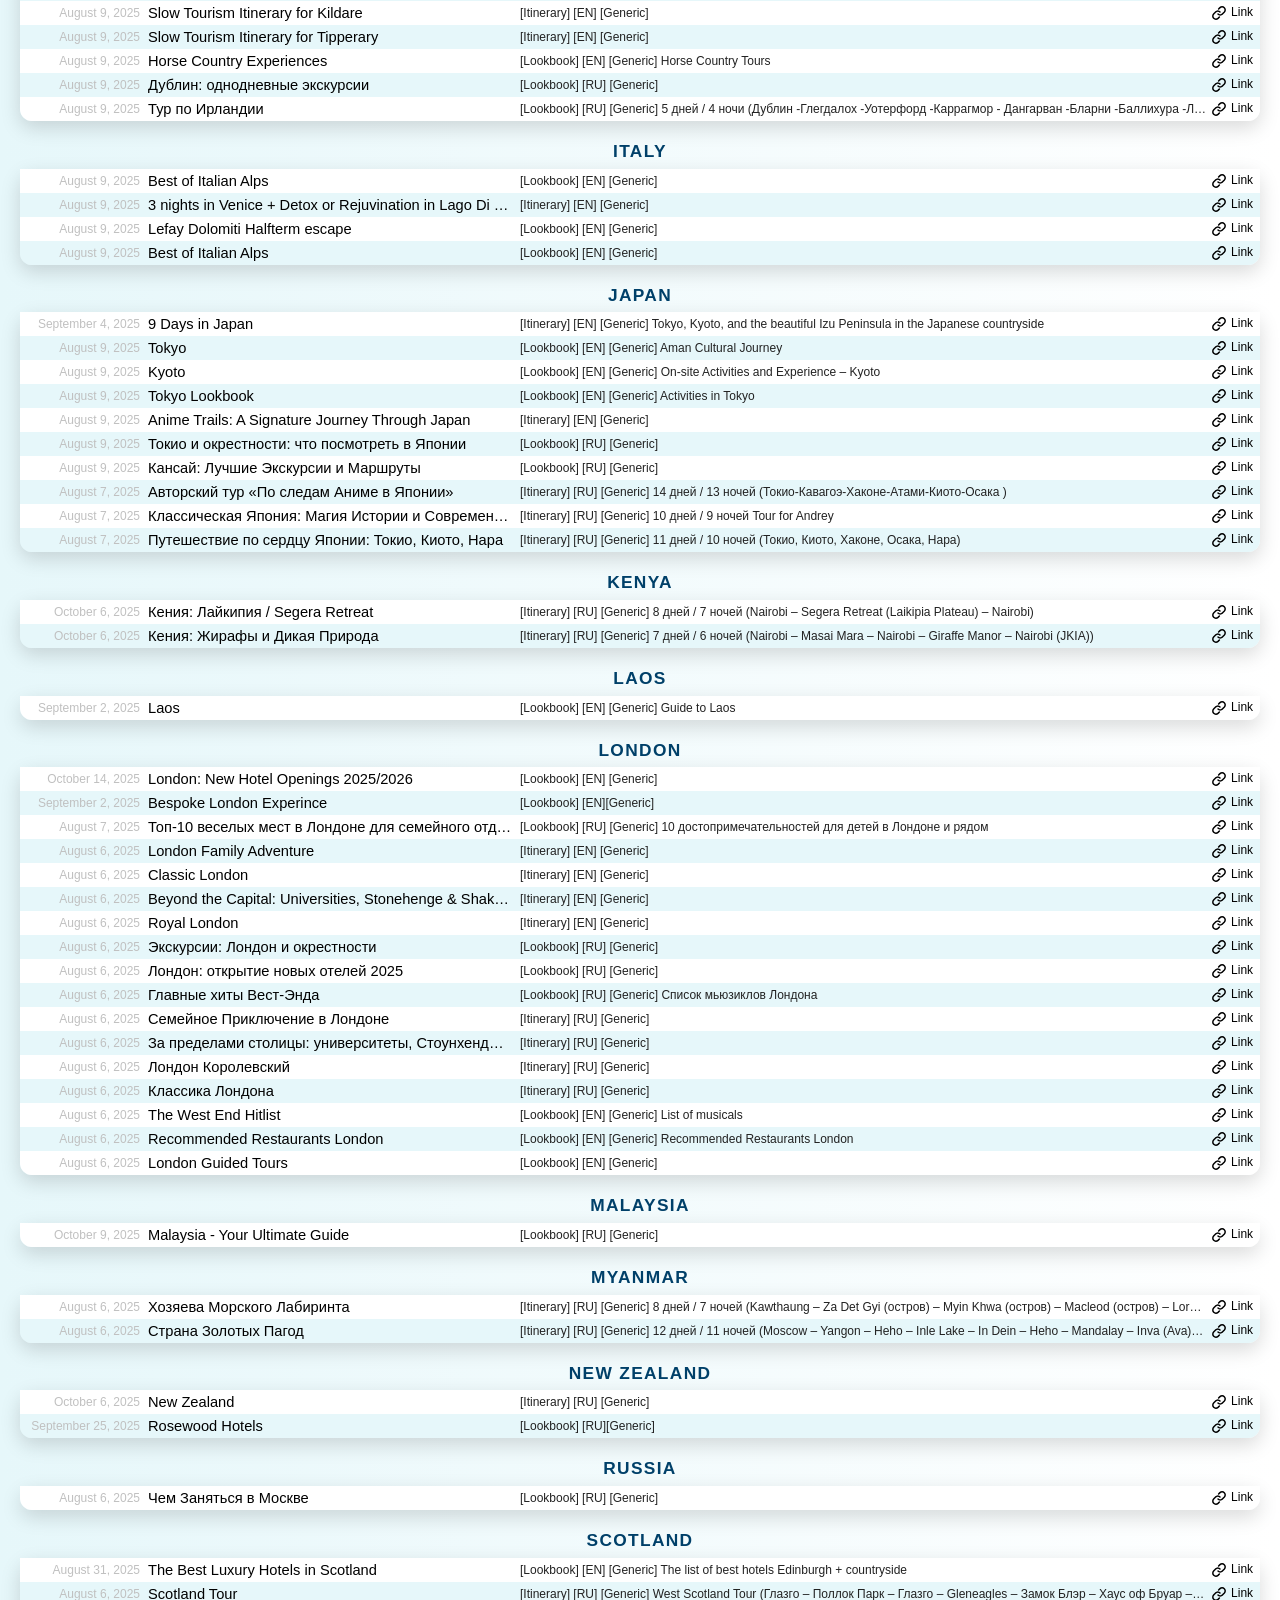
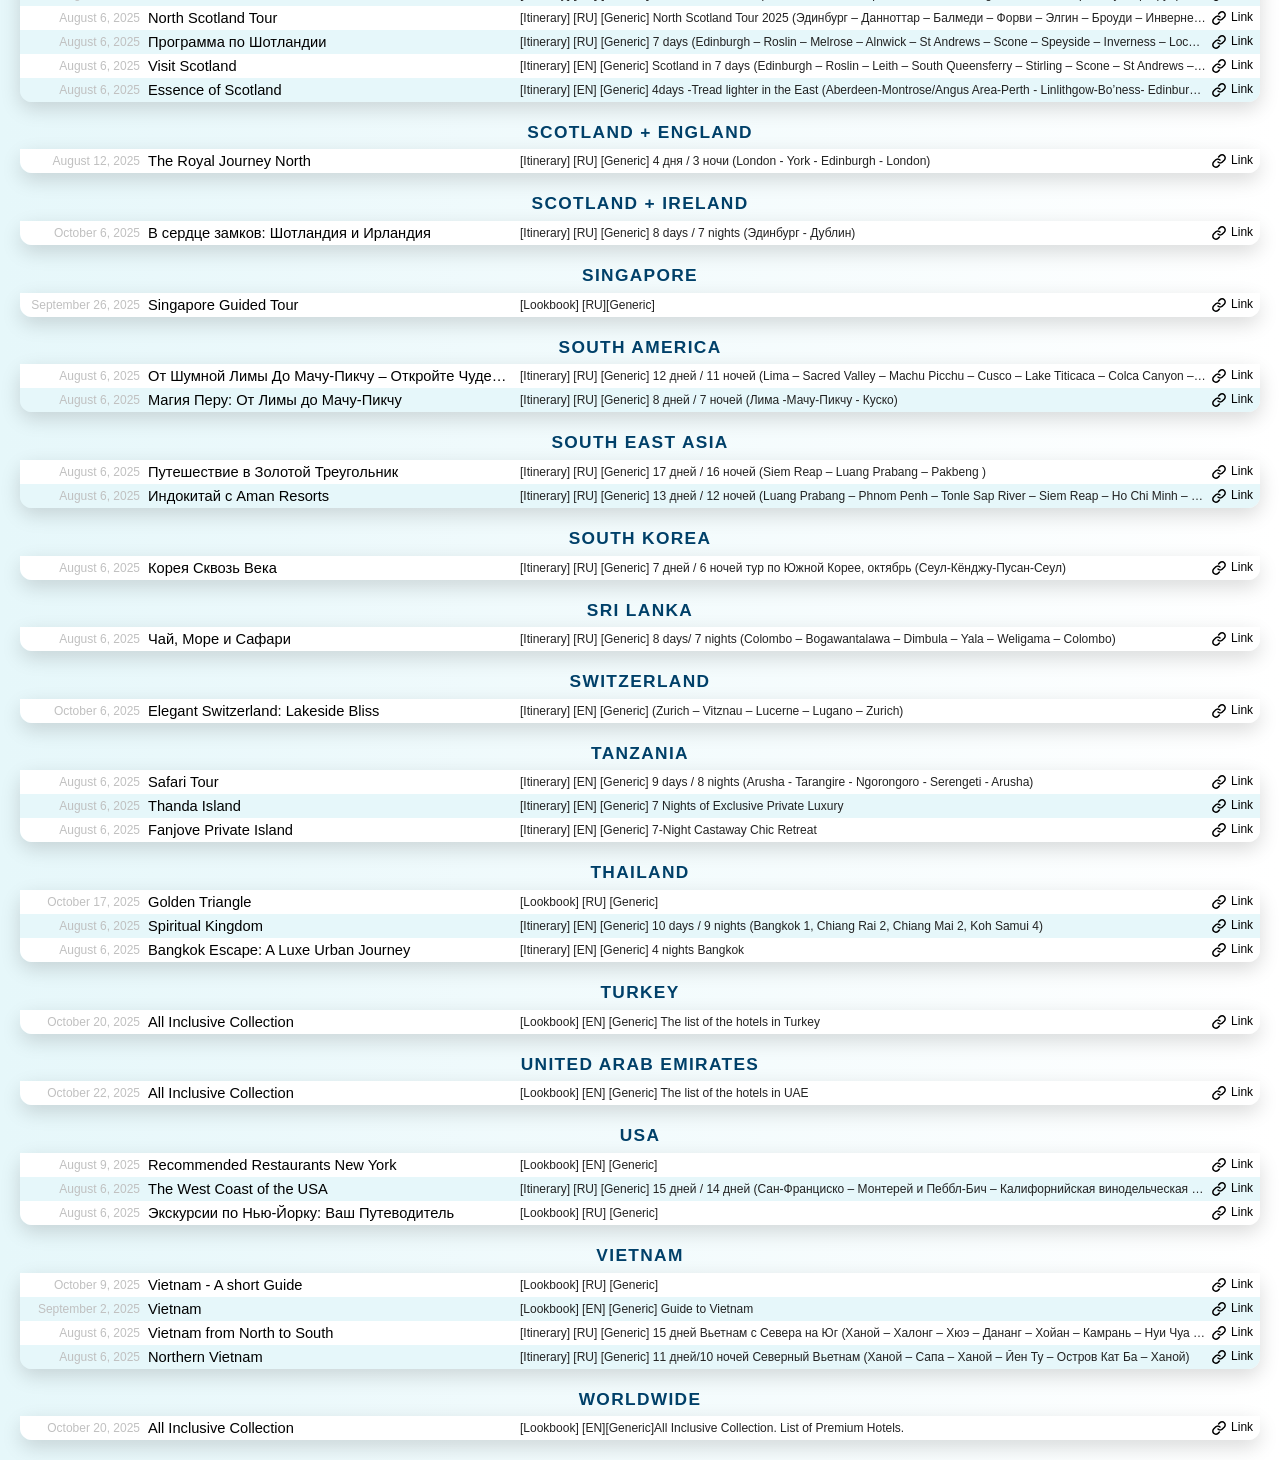
==== commit 7cb674e0: "update-20251024" ====
--- a/docs/index.html
+++ b/docs/index.html
@@ -89,6 +89,12 @@
 <caption>Cambodia</caption>
 <tbody>
 <tr>
+<td class="modify-date"><span title="October 9, 2025">October 9, 2025</span></td>
+<td class="name"><span title="Cambodia - short guide">Cambodia - short guide</span></td>
+<td class="notes"><span title="[Lookbook] [RU] [Generic]">[Lookbook] [RU] [Generic]</span></td>
+<td class="link"><a alt="Link icon" href="https://itineraries.htconcierge.co.uk/Cambodia-short-guide/1528367054359364958?type=lookbook" target="_blank"><img src="./images/icon-link.svg"><span>Link</span></a></td>
+</tr>
+<tr>
 <td class="modify-date"><span title="September 2, 2025">September 2, 2025</span></td>
 <td class="name"><span title="Cambodia">Cambodia</span></td>
 <td class="notes"><span title="[Lookbook] [EN] [Generic] Guide to Cambodia">[Lookbook] [EN] [Generic] Guide to Cambodia</span></td>
@@ -112,6 +118,12 @@
 <caption>China</caption>
 <tbody>
 <tr>
+<td class="modify-date"><span title="October 7, 2025">October 7, 2025</span></td>
+<td class="name"><span title="Shanghai">Shanghai</span></td>
+<td class="notes"><span title="[Itinerary] [RU] [Generic]">[Itinerary] [RU] [Generic]</span></td>
+<td class="link"><a alt="Link icon" href="https://itineraries.htconcierge.co.uk/Shanghai/1526693673553626401" target="_blank"><img src="./images/icon-link.svg"><span>Link</span></a></td>
+</tr>
+<tr>
 <td class="modify-date"><span title="September 8, 2025">September 8, 2025</span></td>
 <td class="name"><span title="Beijin - Xi An">Beijin - Xi An</span></td>
 <td class="notes"><span title="[Itinerary] [RU] [Generic] 7 дней / 6 ночей Пекин - Сиянь">[Itinerary] [RU] [Generic] 7 дней / 6 ночей Пекин - Сиянь</span></td>
@@ -437,18 +449,18 @@
 <caption>London</caption>
 <tbody>
 <tr>
+<td class="modify-date"><span title="October 14, 2025">October 14, 2025</span></td>
+<td class="name"><span title="London: New Hotel Openings 2025/2026">London: New Hotel Openings 2025/2026</span></td>
+<td class="notes"><span title="[Lookbook] [EN] [Generic]">[Lookbook] [EN] [Generic]</span></td>
+<td class="link"><a alt="Link icon" href="https://itineraries.htconcierge.co.uk/London-New-Hotel-Openings-2025-2026/1500535156052592456?type=lookbook" target="_blank"><img src="./images/icon-link.svg"><span>Link</span></a></td>
+</tr>
+<tr>
 <td class="modify-date"><span title="September 2, 2025">September 2, 2025</span></td>
 <td class="name"><span title="Bespoke London Experince">Bespoke London Experince</span></td>
 <td class="notes"><span title="[Lookbook] [EN][Generic]">[Lookbook] [EN][Generic]</span></td>
 <td class="link"><a alt="Link icon" href="https://itineraries.htconcierge.co.uk/Bespoke-London-Experince/1501282081181795485?type=lookbook" target="_blank"><img src="./images/icon-link.svg"><span>Link</span></a></td>
 </tr>
 <tr>
-<td class="modify-date"><span title="September 1, 2025">September 1, 2025</span></td>
-<td class="name"><span title="London: New Hotel Openings 2025/2026">London: New Hotel Openings 2025/2026</span></td>
-<td class="notes"><span title="[Lookbook] [EN] [Generic]">[Lookbook] [EN] [Generic]</span></td>
-<td class="link"><a alt="Link icon" href="https://itineraries.htconcierge.co.uk/London-New-Hotel-Openings-2025-2026/1500535156052592456?type=lookbook" target="_blank"><img src="./images/icon-link.svg"><span>Link</span></a></td>
-</tr>
-<tr>
 <td class="modify-date"><span title="August 7, 2025">August 7, 2025</span></td>
 <td class="name"><span title="Топ-10 веселых мест в Лондоне для семейного отдыха">Топ-10 веселых мест в Лондоне для семейного отдыха</span></td>
 <td class="notes"><span title="[Lookbook] [RU] [Generic] 10 достопримечательностей для детей в Лондоне и рядом">[Lookbook] [RU] [Generic] 10 достопримечательностей для детей в Лондоне и рядом</span></td>
@@ -541,6 +553,15 @@
 </tbody>
 </table>
 <table class="itineraries">
+<caption>Malaysia</caption>
+<tbody><tr>
+<td class="modify-date"><span title="October 9, 2025">October 9, 2025</span></td>
+<td class="name"><span title="Malaysia - Your Ultimate Guide">Malaysia - Your Ultimate Guide</span></td>
+<td class="notes"><span title="[Lookbook] [RU] [Generic]">[Lookbook] [RU] [Generic]</span></td>
+<td class="link"><a alt="Link icon" href="https://itineraries.htconcierge.co.uk/Malaysia-Your-Ultimate-Guide/1528119254224733727?type=lookbook" target="_blank"><img src="./images/icon-link.svg"><span>Link</span></a></td>
+</tr></tbody>
+</table>
+<table class="itineraries">
 <caption>Myanmar</caption>
 <tbody>
 <tr>
@@ -739,6 +760,12 @@
 <caption>Thailand</caption>
 <tbody>
 <tr>
+<td class="modify-date"><span title="October 17, 2025">October 17, 2025</span></td>
+<td class="name"><span title="Golden Triangle">Golden Triangle</span></td>
+<td class="notes"><span title="[Lookbook] [RU] [Generic]">[Lookbook] [RU] [Generic]</span></td>
+<td class="link"><a alt="Link icon" href="https://itineraries.htconcierge.co.uk/Golden-Triangle/1534198312297563996?type=lookbook" target="_blank"><img src="./images/icon-link.svg"><span>Link</span></a></td>
+</tr>
+<tr>
 <td class="modify-date"><span title="August 6, 2025">August 6, 2025</span></td>
 <td class="name"><span title="Spiritual Kingdom">Spiritual Kingdom</span></td>
 <td class="notes"><span title="[Itinerary] [EN] [Generic] 10 days / 9 nights (Bangkok 1, Chiang Rai 2, Chiang Mai 2, Koh Samui 4)">[Itinerary] [EN] [Generic] 10 days / 9 nights (Bangkok 1, Chiang Rai 2, Chiang Mai 2, Koh Samui 4)</span></td>
@@ -753,6 +780,24 @@
 </tbody>
 </table>
 <table class="itineraries">
+<caption>Turkey</caption>
+<tbody><tr>
+<td class="modify-date"><span title="October 20, 2025">October 20, 2025</span></td>
+<td class="name"><span title="All Inclusive Collection">All Inclusive Collection</span></td>
+<td class="notes"><span title="[Lookbook] [EN] [Generic] The list of the hotels in Turkey">[Lookbook] [EN] [Generic] The list of the hotels in Turkey</span></td>
+<td class="link"><a alt="Link icon" href="https://itineraries.htconcierge.co.uk/All-Inclusive-Collection/1534579424693847185?type=lookbook" target="_blank"><img src="./images/icon-link.svg"><span>Link</span></a></td>
+</tr></tbody>
+</table>
+<table class="itineraries">
+<caption>United Arab Emirates</caption>
+<tbody><tr>
+<td class="modify-date"><span title="October 22, 2025">October 22, 2025</span></td>
+<td class="name"><span title="All Inclusive Collection">All Inclusive Collection</span></td>
+<td class="notes"><span title="[Lookbook] [EN] [Generic] The list of the hotels in UAE">[Lookbook] [EN] [Generic] The list of the hotels in UAE</span></td>
+<td class="link"><a alt="Link icon" href="https://itineraries.htconcierge.co.uk/All-Inclusive-Collection/1536103092469106622?type=lookbook" target="_blank"><img src="./images/icon-link.svg"><span>Link</span></a></td>
+</tr></tbody>
+</table>
+<table class="itineraries">
 <caption>USA</caption>
 <tbody>
 <tr>
@@ -778,6 +823,12 @@
 <table class="itineraries">
 <caption>Vietnam</caption>
 <tbody>
+<tr>
+<td class="modify-date"><span title="October 9, 2025">October 9, 2025</span></td>
+<td class="name"><span title="Vietnam - A short Guide">Vietnam - A short Guide</span></td>
+<td class="notes"><span title="[Lookbook] [RU] [Generic]">[Lookbook] [RU] [Generic]</span></td>
+<td class="link"><a alt="Link icon" href="https://itineraries.htconcierge.co.uk/Vietnam-A-short-Guide/1528383335783466378?type=lookbook" target="_blank"><img src="./images/icon-link.svg"><span>Link</span></a></td>
+</tr>
 <tr>
 <td class="modify-date"><span title="September 2, 2025">September 2, 2025</span></td>
 <td class="name"><span title="Vietnam">Vietnam</span></td>
@@ -798,5 +849,14 @@
 </tr>
 </tbody>
 </table>
+<table class="itineraries">
+<caption>Worldwide</caption>
+<tbody><tr>
+<td class="modify-date"><span title="October 20, 2025">October 20, 2025</span></td>
+<td class="name"><span title="All Inclusive Collection">All Inclusive Collection</span></td>
+<td class="notes"><span title="[Lookbook] [EN][Generic]All Inclusive Collection. List of Premium Hotels.">[Lookbook] [EN][Generic]All Inclusive Collection. List of Premium Hotels.</span></td>
+<td class="link"><a alt="Link icon" href="https://itineraries.htconcierge.co.uk/All-Inclusive-Collection/1536330426287654670?type=lookbook" target="_blank"><img src="./images/icon-link.svg"><span>Link</span></a></td>
+</tr></tbody>
+</table>
 </body>
 </html>
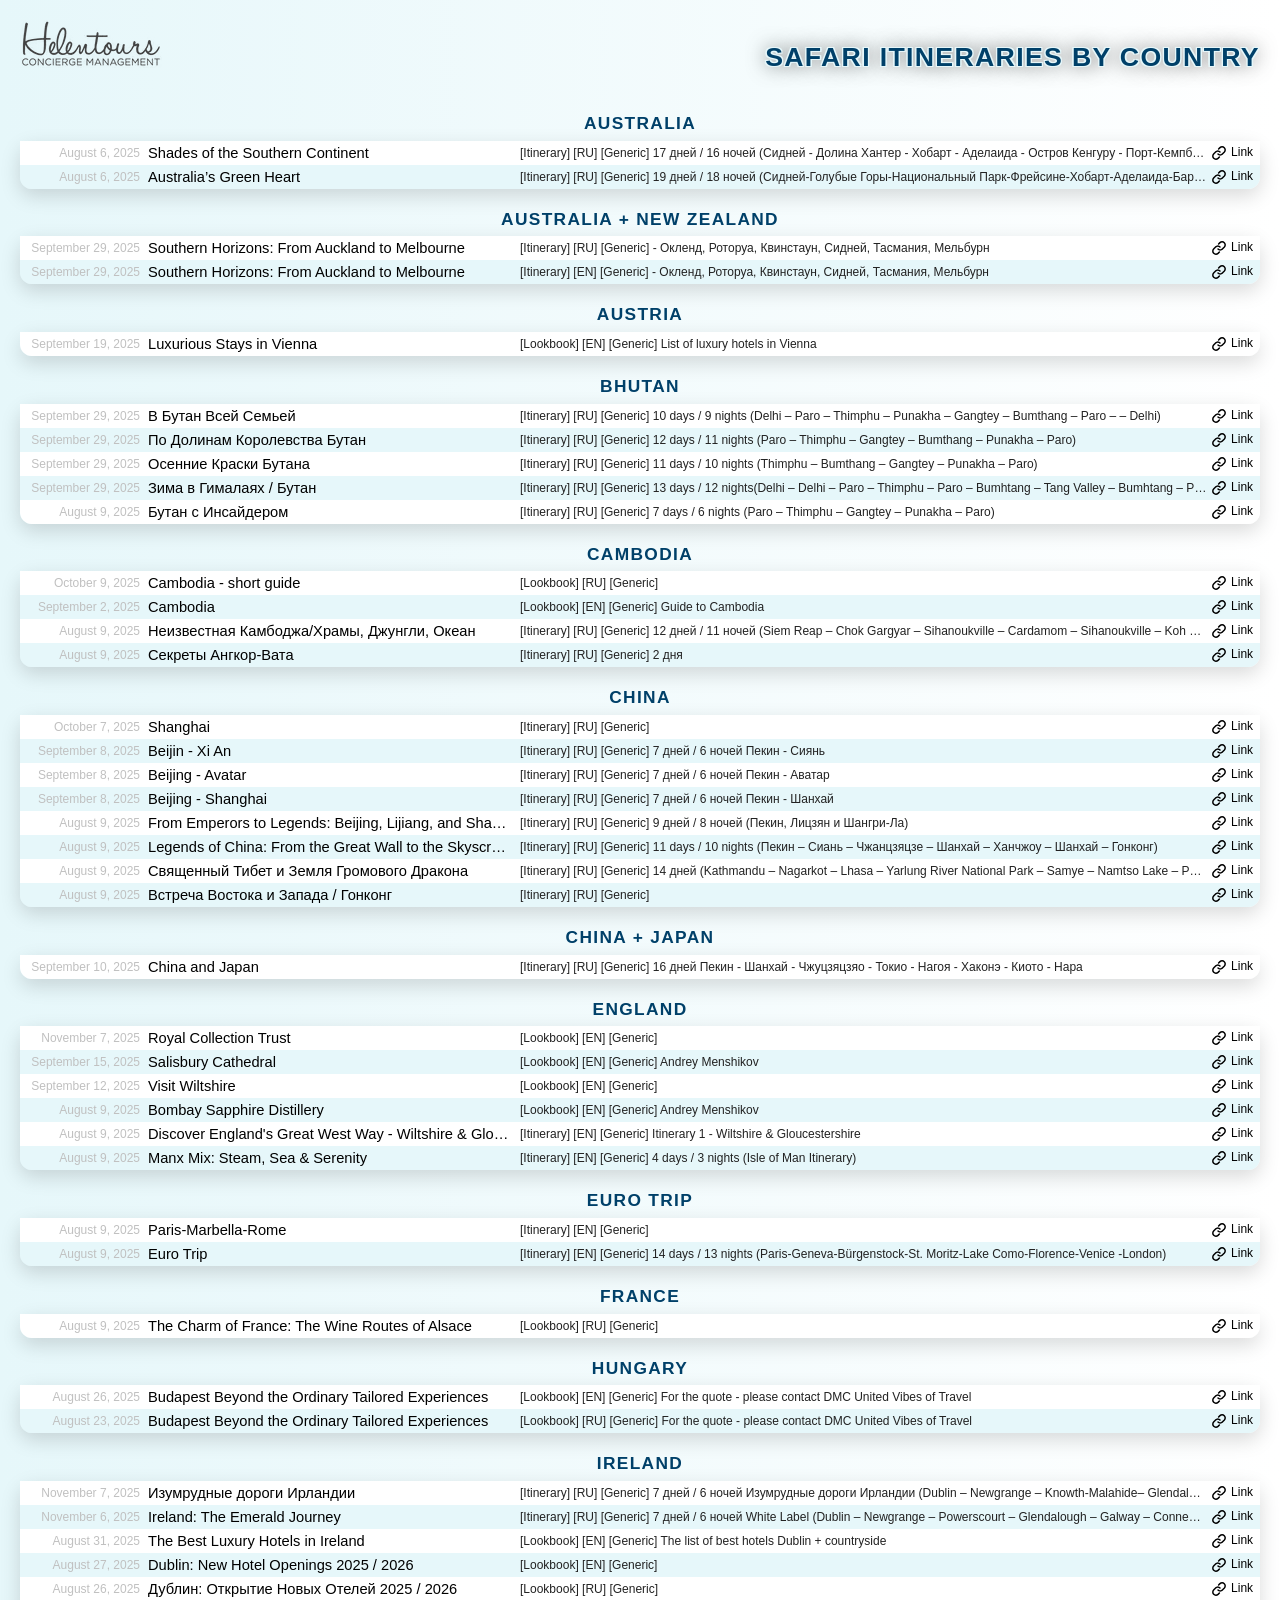
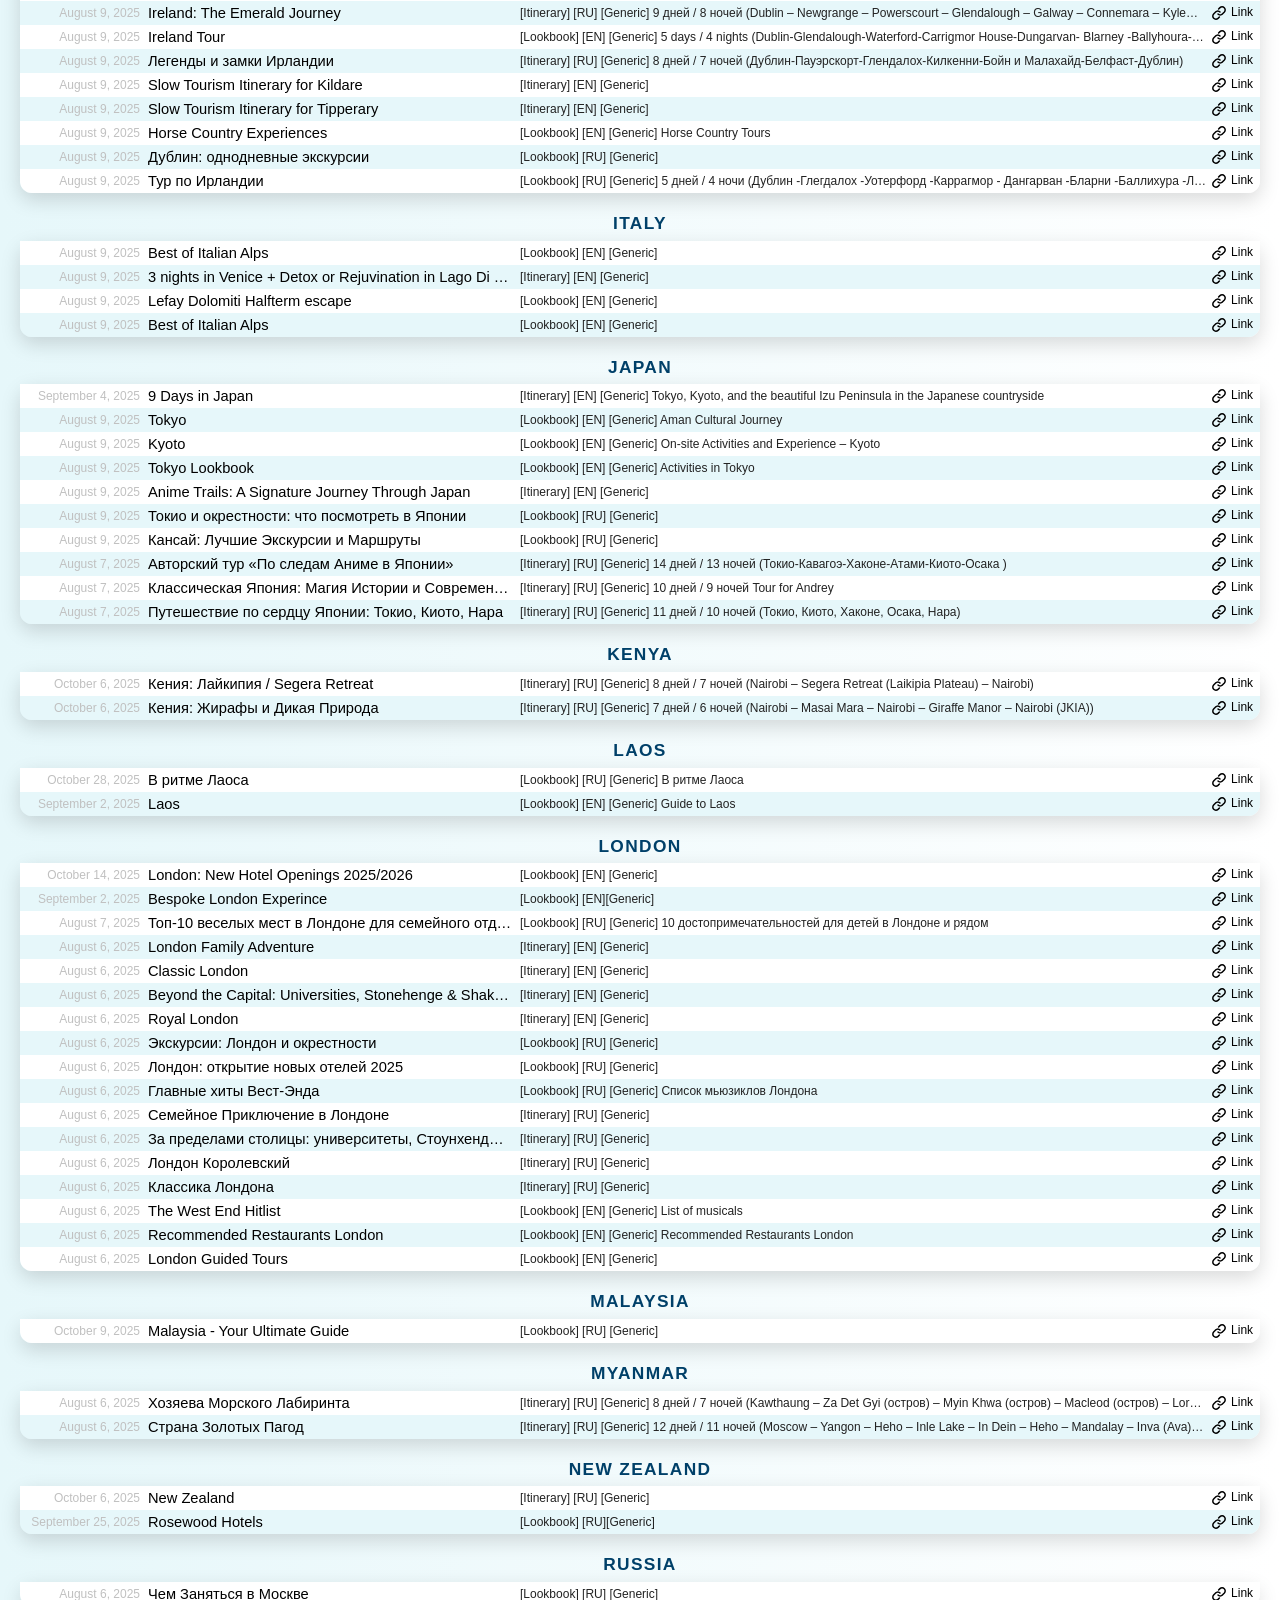
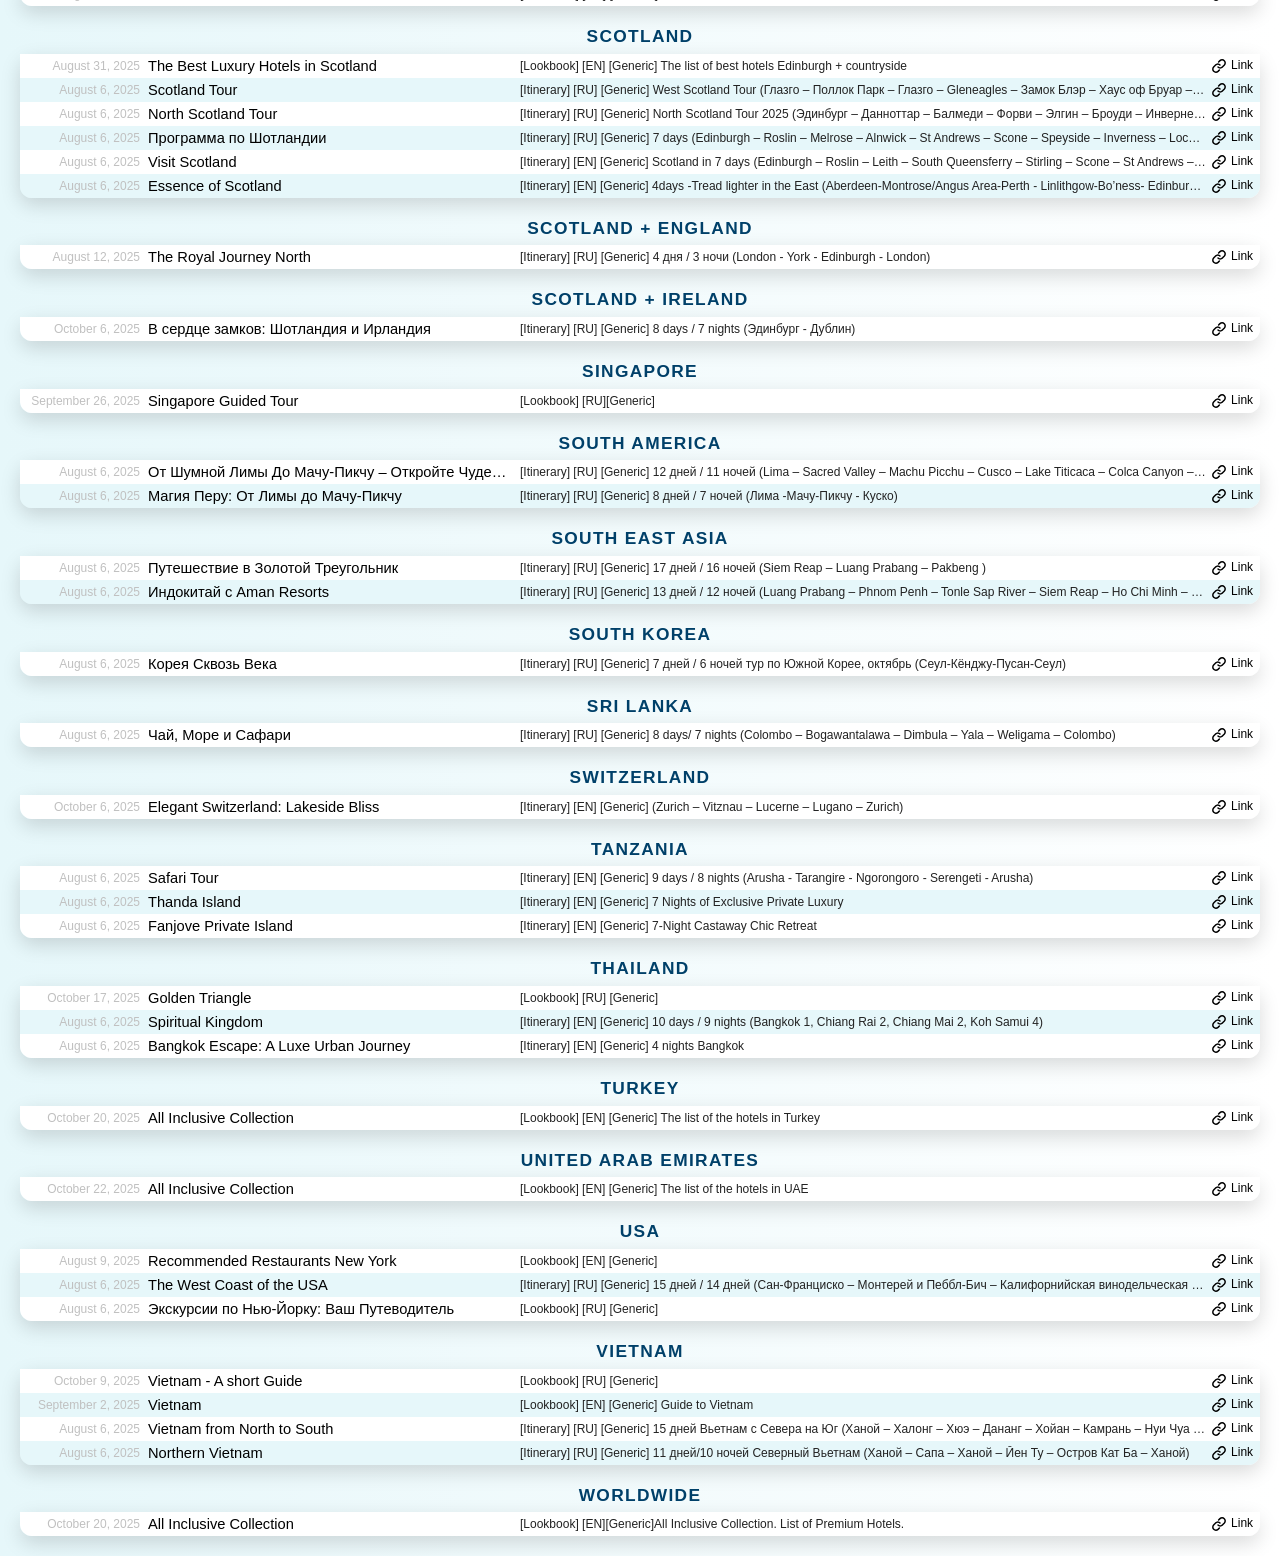
==== commit e161f6ba: "Update index.html" ====
--- a/docs/index.html
+++ b/docs/index.html
@@ -180,6 +180,12 @@
 <caption>England</caption>
 <tbody>
 <tr>
+<td class="modify-date"><span title="November 7, 2025">November 7, 2025</span></td>
+<td class="name"><span title="Royal Collection Trust">Royal Collection Trust</span></td>
+<td class="notes"><span title="[Lookbook] [EN] [Generic]">[Lookbook] [EN] [Generic]</span></td>
+<td class="link"><a alt="Link icon" href="https://itineraries.htconcierge.co.uk/Royal-Collection-Trust/1549189585567746044?type=lookbook" target="_blank"><img src="./images/icon-link.svg"><span>Link</span></a></td>
+</tr>
+<tr>
 <td class="modify-date"><span title="September 15, 2025">September 15, 2025</span></td>
 <td class="name"><span title="Salisbury Cathedral">Salisbury Cathedral</span></td>
 <td class="notes"><span title="[Lookbook] [EN] [Generic] Andrey Menshikov">[Lookbook] [EN] [Generic] Andrey Menshikov</span></td>
@@ -258,6 +264,18 @@
 <caption>Ireland</caption>
 <tbody>
 <tr>
+<td class="modify-date"><span title="November 7, 2025">November 7, 2025</span></td>
+<td class="name"><span title="Изумрудные дороги Ирландии">Изумрудные дороги Ирландии</span></td>
+<td class="notes"><span title="[Itinerary] [RU] [Generic] 7 дней / 6 ночей Изумрудные дороги Ирландии (Dublin – Newgrange – Knowth-Malahide– Glendalough – Powerscourt- Kilkenny- Waterford-Cork - Ring of Kerry – Muckross - Cliffs of Moher - Galway- Dublin">[Itinerary] [RU] [Generic] 7 дней / 6 ночей Изумрудные дороги Ирландии (Dublin – Newgrange – Knowth-Malahide– Glendalough – Powerscourt- Kilkenny- Waterford-Cork - Ring of Kerry – Muckross - Cliffs of Moher - Galway- Dublin</span></td>
+<td class="link"><a alt="Link icon" href="https://itineraries.htconcierge.co.uk/%D0%98%D0%B7%D1%83%D0%BC%D1%80%D1%83%D0%B4%D0%BD%D1%8B%D0%B5-%D0%B4%D0%BE%D1%80%D0%BE%D0%B3%D0%B8-%D0%98%D1%80%D0%BB%D0%B0%D0%BD%D0%B4%D0%B8%D0%B8/1549304253678355840" target="_blank"><img src="./images/icon-link.svg"><span>Link</span></a></td>
+</tr>
+<tr>
+<td class="modify-date"><span title="November 6, 2025">November 6, 2025</span></td>
+<td class="name"><span title="Ireland: The Emerald Journey">Ireland: The Emerald Journey</span></td>
+<td class="notes"><span title="[Itinerary] [RU] [Generic] 7 дней / 6 ночей White Label (Dublin – Newgrange – Powerscourt – Glendalough – Galway – Connemara – Kylemore – Ashford – Cliffs of Moher – Bunratty – Killarney – Muckross – Torc – Ross – Ballymalis – Ring of Kerry – Kilkenny – Dublin)">[Itinerary] [RU] [Generic] 7 дней / 6 ночей White Label (Dublin – Newgrange – Powerscourt – Glendalough – Galway – Connemara – Kylemore – Ashford – Cliffs of Moher – Bunratty – Killarney – Muckross – Torc – Ross – Ballymalis – Ring of Kerry – Kilkenny – Dublin)</span></td>
+<td class="link"><a alt="Link icon" href="https://itineraries.htconcierge.co.uk/Ireland-The-Emerald-Journey/1547177239643162335" target="_blank"><img src="./images/icon-link.svg"><span>Link</span></a></td>
+</tr>
+<tr>
 <td class="modify-date"><span title="August 31, 2025">August 31, 2025</span></td>
 <td class="name"><span title="The Best Luxury Hotels in Ireland">The Best Luxury Hotels in Ireland</span></td>
 <td class="notes"><span title="[Lookbook] [EN] [Generic] The list of best hotels Dublin + countryside">[Lookbook] [EN] [Generic] The list of best hotels Dublin + countryside</span></td>
@@ -438,12 +456,20 @@
 </table>
 <table class="itineraries">
 <caption>Laos</caption>
-<tbody><tr>
+<tbody>
+<tr>
+<td class="modify-date"><span title="October 28, 2025">October 28, 2025</span></td>
+<td class="name"><span title="В ритме Лаоса">В ритме Лаоса</span></td>
+<td class="notes"><span title="[Lookbook] [RU] [Generic] В ритме Лаоса">[Lookbook] [RU] [Generic] В ритме Лаоса</span></td>
+<td class="link"><a alt="Link icon" href="https://itineraries.htconcierge.co.uk/%D0%92-%D1%80%D0%B8%D1%82%D0%BC%D0%B5-%D0%9B%D0%B0%D0%BE%D1%81%D0%B0/1541378671707686785?type=lookbook" target="_blank"><img src="./images/icon-link.svg"><span>Link</span></a></td>
+</tr>
+<tr>
 <td class="modify-date"><span title="September 2, 2025">September 2, 2025</span></td>
 <td class="name"><span title="Laos">Laos</span></td>
 <td class="notes"><span title="[Lookbook] [EN] [Generic] Guide to Laos">[Lookbook] [EN] [Generic] Guide to Laos</span></td>
 <td class="link"><a alt="Link icon" href="https://itineraries.htconcierge.co.uk/Laos/1501443233580844754?type=lookbook" target="_blank"><img src="./images/icon-link.svg"><span>Link</span></a></td>
-</tr></tbody>
+</tr>
+</tbody>
 </table>
 <table class="itineraries">
 <caption>London</caption>
